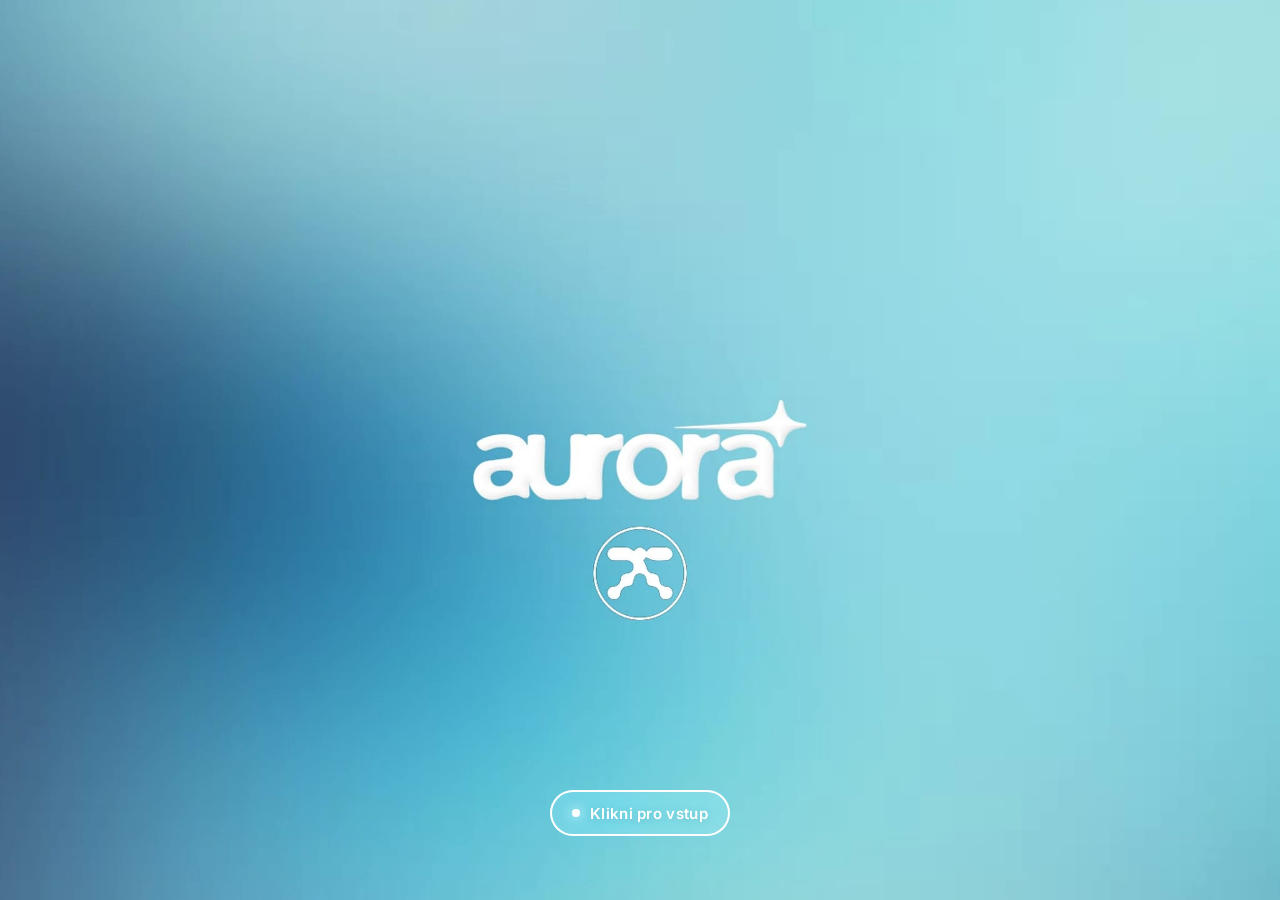
==== app/index.html @ 45e5bdbe "Add files via upload" ====
<!doctype html>
<html lang="en">
<head>
<meta charset="utf-8">
<meta name="viewport" content="width=device-width, initial-scale=1, viewport-fit=cover, maximum-scale=1, user-scalable=no">
<title>Aurora</title>
<meta name="description" content="Aurora — your day, cards, board and plan.">
<meta name="theme-color" content="#060b1c">
<meta name="apple-mobile-web-app-capable" content="yes">
<meta name="mobile-web-app-capable" content="yes">
<meta name="apple-mobile-web-app-status-bar-style" content="black-translucent">
<meta name="apple-mobile-web-app-title" content="Aurora">
<meta name="format-detection" content="telephone=no">
<link rel="manifest" href="manifest.webmanifest">
<script>/* v19.4: a copy of Aurora in another repository (keidsolo24.github.io/<repo>/, e.g. a test build) shares
   the origin with the main app. It gets its own storage keys and databases, so it never touches the main app's data. */
(function () {
  var seg = (location.pathname.split('/')[1] || ''), q = /[?&]ns=([\w-]+)/.exec(location.search);
  var ns = q ? q[1] : (/\.github\.io$/.test(location.hostname) && seg && seg !== 'aurora' && !/\.html$/.test(seg) ? seg : '');
  window.AUR_NS = ns; if (!ns) return;
  var P = ns + ':', SP = Storage.prototype, g = SP.getItem, s = SP.setItem, r = SP.removeItem;
  SP.getItem = function (k) { return g.call(this, P + k); }; SP.setItem = function (k, v) { return s.call(this, P + k, v); }; SP.removeItem = function (k) { return r.call(this, P + k); };
  if (window.indexedDB) { var o = indexedDB.open.bind(indexedDB), db = indexedDB.databases && indexedDB.databases.bind(indexedDB);
    indexedDB.open = function (n, v) { return v === undefined ? o(P + n) : o(P + n, v); };
    if (db) indexedDB.databases = function () { return db().then(function (l) { return l.filter(function (x) { return x.name && x.name.indexOf(P) === 0; }).map(function (x) { return { name: x.name.slice(P.length), version: x.version }; }); }); }; }
  document.title = 'Aurora Test';
  var m = document.querySelector('meta[name="apple-mobile-web-app-title"]'); if (m) m.content = 'Aurora Test';
  var l = document.querySelector('link[rel="manifest"]'); if (l) l.href = 'manifest-test.webmanifest';
})();</script>
<link rel="apple-touch-icon" href="icon-180.png">
<link rel="icon" href="icon-192.png">
<link rel="preload" href="fonts/inter-latin-500-normal.woff2" as="font" type="font/woff2" crossorigin>
<link rel="preload" href="fonts/bricolage-grotesque-latin-800-normal.woff2" as="font" type="font/woff2" crossorigin>
<link rel="stylesheet" href="app.css?v=1951">
<link rel="stylesheet" href="desktop.css?v=1951">
<style>#launch{position:fixed;inset:0;z-index:200;background:#86c9de center/cover no-repeat;transition:opacity .65s cubic-bezier(.2,.8,.2,1),filter .65s cubic-bezier(.2,.8,.2,1),transform .9s cubic-bezier(.2,.8,.2,1);cursor:pointer}#launch video{width:100%;height:100%;object-fit:cover;display:block}#launch.out{opacity:0;filter:blur(14px);transform:scale(1.04);pointer-events:none}@media (prefers-reduced-motion:reduce){#launch{transition:opacity .25s}#launch.out{filter:none;transform:none}}#launch .tap{position:absolute;left:0;right:0;bottom:calc(env(safe-area-inset-bottom,0px) + 64px);display:flex;justify-content:center;pointer-events:none}#launch .tap span{display:inline-flex;align-items:center;gap:10px;height:46px;padding:0 22px;border-radius:999px;font:600 15px/1 Inter,system-ui,sans-serif;letter-spacing:.02em;color:#fff;background:rgba(255,255,255,.16);-webkit-backdrop-filter:blur(18px) saturate(1.3);backdrop-filter:blur(18px) saturate(1.3);box-shadow:inset 0 0 0 1px rgba(255,255,255,.35),0 10px 30px rgba(0,40,70,.18);opacity:0;transform:translateY(10px) scale(.98);transition:opacity .6s cubic-bezier(.2,.8,.2,1),transform .6s cubic-bezier(.2,.8,.2,1)}#launch .tap i{width:8px;height:8px;border-radius:4px;background:#fff;box-shadow:0 0 12px #fff}#launch.wait .tap span{opacity:1;transform:none}#launch.wait .tap i{animation:lTap 2.2s ease-in-out infinite}@keyframes lTap{50%{opacity:.35;transform:scale(.7)}}#launch:focus{outline:none}#launch:focus-visible .tap span{box-shadow:inset 0 0 0 2px #fff}@media (prefers-reduced-motion:reduce){#launch.wait .tap i{animation:none}}#promo{position:fixed;inset:0;z-index:210;background:#060b1c;display:flex;align-items:center;justify-content:center;opacity:0;transition:opacity .5s cubic-bezier(.2,.8,.2,1)}#promo.on{opacity:1}#promo.out{opacity:0;pointer-events:none}#promo video{width:100%;height:100%;object-fit:contain;display:block}#promo button{position:absolute;z-index:2;height:40px;padding:0 16px;border:0;border-radius:999px;font:600 14px/1 Inter,system-ui,sans-serif;color:#fff;background:rgba(10,18,32,.4);-webkit-backdrop-filter:blur(16px) saturate(1.3);backdrop-filter:blur(16px) saturate(1.3);box-shadow:inset 0 0 0 1px rgba(255,255,255,.25);cursor:pointer}#promo .pskip{right:16px;top:calc(env(safe-area-inset-top,0px) + 12px)}#promo .psnd{left:50%;bottom:calc(env(safe-area-inset-bottom,0px) + 28px);transform:translateX(-50%)}</style>
</head>
<body>
<div id="launch" aria-hidden="true"><video muted playsinline preload="auto"></video><div class="tap"><span><i></i><b>Klepni pro vstup</b></span></div></div>
<script>(function () {
  var L = document.getElementById('launch'); if (!L) return;
  var V = L.querySelector('video'), T = L.querySelector('.tap span b');
  var wide = innerWidth > innerHeight, base = '' + (wide ? 'launch-land' : 'launch-portrait');
  if (T && matchMedia('(hover: hover) and (pointer: fine)').matches) T.textContent = 'Klikni pro vstup';
  L.style.backgroundImage = 'url(' + base + '-first.jpg)';
  var last = 0, ver = '';
  try { last = +localStorage.getItem('aur' + 'Seen') || 0; ver = localStorage.getItem('aur' + 'V') || ''; } catch (e) {}
  var fresh = !last && !ver; /* nobody has opened Aurora in this browser before */
  var RM = matchMedia('(prefers-reduced-motion: reduce)').matches;
  var full = Date.now() - last > 36e5 || ver !== '19.5.1';
  var ended = false, waiting = false;
  function done() { if (ended) return; ended = true; L.classList.add('out'); L.classList.remove('wait'); try { dispatchEvent(new Event('aurlaunch')); } catch (e) {} removeEventListener('keydown', key); setTimeout(function () { L.remove(); }, 700); }
  /* full intro: it stays on the logo until the person taps */
  function wait(stillToo) { if (ended || waiting) return; waiting = true; if (stillToo || !V || V.readyState < 2) { L.style.backgroundImage = 'url(' + base + '-last.jpg)'; if (V) V.style.opacity = '0'; }
    L.classList.add('wait'); L.setAttribute('role', 'button'); L.setAttribute('aria-hidden', 'false'); L.setAttribute('aria-label', T ? T.textContent : 'Vstoupit'); L.tabIndex = 0; try { L.focus({ preventScroll: true }); } catch (e) {} }
  function quick() { if (V) V.remove(); L.style.backgroundImage = 'url(' + base + '-last.jpg)'; setTimeout(done, RM ? 120 : 380); }
  function key(e) { if (e.key === 'Enter' || e.key === ' ') { e.preventDefault(); enter(); } else if (e.key === 'Escape') { e.preventDefault(); done(); } }
  function mark() { try { localStorage.setItem('aur' + 'Seen', Date.now()); localStorage.setItem('aur' + 'V', '19.5.1'); } catch (e) {} }
  /* v19.1: for new people the 26 s video plays once, right after the tap (the tap is what lets it play with sound) */
  function promo() {
    try { if (localStorage.getItem('aur' + 'Promo')) return; localStorage.setItem('aur' + 'Promo', '1'); } catch (e) { return; }
    if (!fresh) return; /* new people only */
    var cs = /^cs|^sk/i.test(navigator.language || ''), P = document.createElement('div'); P.id = 'promo';
    P.innerHTML = '<video playsinline preload="auto" src="promo.mp4?v=1" poster="promo-poster.jpg?v=2"></video><button class="pskip" type="button">' + (cs ? 'Přeskočit' : 'Skip') + '</button><button class="psnd" type="button" hidden>' + (cs ? 'Zapnout zvuk' : 'Turn sound on') + '</button>';
    document.body.appendChild(P); var v = P.querySelector('video'), s = P.querySelector('.psnd'), over = false;
    function end() { if (over) return; over = true; P.classList.add('out'); try { v.pause(); } catch (e) {} setTimeout(function () { P.remove(); try { dispatchEvent(new Event('aurpromo')); } catch (e) {} }, 520); }
    v.addEventListener('ended', end); v.addEventListener('error', end); P.querySelector('.pskip').addEventListener('click', end);
    s.addEventListener('click', function () { v.muted = false; s.hidden = true; });
    requestAnimationFrame(function () { P.classList.add('on'); });
    var pr = v.play(); if (pr && pr.catch) pr.catch(function () { v.muted = true; s.hidden = false; v.play().catch(end); });
  }
  function enter() { var first = !ended; done(); if (first) promo(); }
  window.__launchDone = done;
  mark(); document.addEventListener('visibilitychange', function () { if (document.hidden) mark(); }); addEventListener('pagehide', mark);
  L.addEventListener('click', enter);
  if (full) {
    addEventListener('keydown', key);
    if (RM) { wait(true); return; }
    V.src = base + '.mp4';
    V.addEventListener('ended', function () { wait(false); });
    V.addEventListener('error', function () { wait(true); });
    var p = V.play(); if (p && p.catch) p.catch(function () { wait(true); });
    setTimeout(function () { wait(V.paused && V.currentTime < 3); }, 5200);
  } else quick();
})();</script>
<div id="bg" aria-hidden="true"><img class="wall" id="wallImg" src="wall.jpg" alt=""><div class="dim" id="wallDim"></div><div class="aura"><i class="a1"></i><i class="a2"></i><i class="a3"></i></div></div>
<main id="app">
  <section class="scr" id="s-home" aria-label="Home"></section>
  <section class="scr" id="s-spaces" aria-label="Spaces"></section>
  <section class="scr" id="s-board" aria-label="Board"></section>
  <section class="scr" id="s-plan" aria-label="Plan"></section>
  <section class="scr push" id="s-card" aria-label="Card"></section>
  <section class="scr push" id="s-settings" aria-label="Settings"></section>
</main>
<nav class="nav" id="nav" aria-label="Main">
  <div class="bar frost" role="tablist"></div>
  <button class="plus cr press" id="plusBtn" aria-label="Add"></button>
</nav>
<div id="desk"></div>
<div id="scrim"></div>
<div id="sheet" class="frost" role="dialog" aria-modal="true"></div>
<div id="viewer" role="dialog" aria-modal="true"></div>
<div id="toast" role="status" aria-live="polite"></div>
<div id="vlayer" role="dialog" aria-modal="true"></div>
<div id="welcome"></div>
<input type="file" id="fileIn" accept="image/*,video/*" hidden>
<input type="file" id="wallIn" accept="image/*" hidden>
<input type="file" id="restoreIn" accept="application/json,.json" hidden>
<script src="js/core.js?v=1951"></script>
<script src="js/ui.js?v=1951"></script>
<script src="js/screens.js?v=1951"></script>
<script src="js/sheets.js?v=1951"></script>
<script src="js/push.js?v=1951"></script>
<script src="js/sync.js?v=1951"></script>
<script src="js/spolu.js?v=1951"></script>
<script src="js/account.js?v=1951"></script>
<script src="js/tips.js?v=1951"></script>
<script src="js/home19.js?v=1951"></script>
<script src="js/beta.js?v=1951"></script>
<script src="js/app.js?v=1951"></script>
<script src="js/coach.js?v=1951"></script>
<script src="js/desktop.js?v=1951"></script>
</body>
</html>
---- app/app.css ----
@font-face{font-family:'Inter';font-weight:400;font-display:swap;src:url(fonts/inter-latin-400-normal.woff2) format('woff2');unicode-range:U+0000-00FF,U+0131,U+0152-0153,U+02BB-02BC,U+02C6,U+02DA,U+02DC,U+0304,U+0308,U+0329,U+2000-206F,U+20AC,U+2122,U+2191,U+2193,U+2212,U+2215,U+FEFF,U+FFFD}
@font-face{font-family:'Inter';font-weight:400;font-display:swap;src:url(fonts/inter-latin-ext-400-normal.woff2) format('woff2');unicode-range:U+0100-02BA,U+02BD-02C5,U+02C7-02CC,U+02CE-02D7,U+02DD-02FF,U+0304,U+0308,U+0329,U+1D00-1DBF,U+1E00-1E9F,U+1EF2-1EFF,U+2020,U+20A0-20AB,U+20AD-20C0,U+2113,U+2C60-2C7F,U+A720-A7FF}
@font-face{font-family:'Inter';font-weight:500;font-display:swap;src:url(fonts/inter-latin-500-normal.woff2) format('woff2');unicode-range:U+0000-00FF,U+0131,U+0152-0153,U+02BB-02BC,U+02C6,U+02DA,U+02DC,U+0304,U+0308,U+0329,U+2000-206F,U+20AC,U+2122,U+2191,U+2193,U+2212,U+2215,U+FEFF,U+FFFD}
@font-face{font-family:'Inter';font-weight:500;font-display:swap;src:url(fonts/inter-latin-ext-500-normal.woff2) format('woff2');unicode-range:U+0100-02BA,U+02BD-02C5,U+02C7-02CC,U+02CE-02D7,U+02DD-02FF,U+0304,U+0308,U+0329,U+1D00-1DBF,U+1E00-1E9F,U+1EF2-1EFF,U+2020,U+20A0-20AB,U+20AD-20C0,U+2113,U+2C60-2C7F,U+A720-A7FF}
@font-face{font-family:'Inter';font-weight:600;font-display:swap;src:url(fonts/inter-latin-600-normal.woff2) format('woff2');unicode-range:U+0000-00FF,U+0131,U+0152-0153,U+02BB-02BC,U+02C6,U+02DA,U+02DC,U+0304,U+0308,U+0329,U+2000-206F,U+20AC,U+2122,U+2191,U+2193,U+2212,U+2215,U+FEFF,U+FFFD}
@font-face{font-family:'Inter';font-weight:600;font-display:swap;src:url(fonts/inter-latin-ext-600-normal.woff2) format('woff2');unicode-range:U+0100-02BA,U+02BD-02C5,U+02C7-02CC,U+02CE-02D7,U+02DD-02FF,U+0304,U+0308,U+0329,U+1D00-1DBF,U+1E00-1E9F,U+1EF2-1EFF,U+2020,U+20A0-20AB,U+20AD-20C0,U+2113,U+2C60-2C7F,U+A720-A7FF}
@font-face{font-family:'Inter';font-weight:700;font-display:swap;src:url(fonts/inter-latin-700-normal.woff2) format('woff2');unicode-range:U+0000-00FF,U+0131,U+0152-0153,U+02BB-02BC,U+02C6,U+02DA,U+02DC,U+0304,U+0308,U+0329,U+2000-206F,U+20AC,U+2122,U+2191,U+2193,U+2212,U+2215,U+FEFF,U+FFFD}
@font-face{font-family:'Inter';font-weight:700;font-display:swap;src:url(fonts/inter-latin-ext-700-normal.woff2) format('woff2');unicode-range:U+0100-02BA,U+02BD-02C5,U+02C7-02CC,U+02CE-02D7,U+02DD-02FF,U+0304,U+0308,U+0329,U+1D00-1DBF,U+1E00-1E9F,U+1EF2-1EFF,U+2020,U+20A0-20AB,U+20AD-20C0,U+2113,U+2C60-2C7F,U+A720-A7FF}
@font-face{font-family:'Bricolage Grotesque';font-weight:700;font-display:swap;src:url(fonts/bricolage-grotesque-latin-700-normal.woff2) format('woff2');unicode-range:U+0000-00FF,U+0131,U+0152-0153,U+02BB-02BC,U+02C6,U+02DA,U+02DC,U+0304,U+0308,U+0329,U+2000-206F,U+20AC,U+2122,U+2191,U+2193,U+2212,U+2215,U+FEFF,U+FFFD}
@font-face{font-family:'Bricolage Grotesque';font-weight:700;font-display:swap;src:url(fonts/bricolage-grotesque-latin-ext-700-normal.woff2) format('woff2');unicode-range:U+0100-02BA,U+02BD-02C5,U+02C7-02CC,U+02CE-02D7,U+02DD-02FF,U+0304,U+0308,U+0329,U+1D00-1DBF,U+1E00-1E9F,U+1EF2-1EFF,U+2020,U+20A0-20AB,U+20AD-20C0,U+2113,U+2C60-2C7F,U+A720-A7FF}
@font-face{font-family:'Bricolage Grotesque';font-weight:800;font-display:swap;src:url(fonts/bricolage-grotesque-latin-800-normal.woff2) format('woff2');unicode-range:U+0000-00FF,U+0131,U+0152-0153,U+02BB-02BC,U+02C6,U+02DA,U+02DC,U+0304,U+0308,U+0329,U+2000-206F,U+20AC,U+2122,U+2191,U+2193,U+2212,U+2215,U+FEFF,U+FFFD}
@font-face{font-family:'Bricolage Grotesque';font-weight:800;font-display:swap;src:url(fonts/bricolage-grotesque-latin-ext-800-normal.woff2) format('woff2');unicode-range:U+0100-02BA,U+02BD-02C5,U+02C7-02CC,U+02CE-02D7,U+02DD-02FF,U+0304,U+0308,U+0329,U+1D00-1DBF,U+1E00-1E9F,U+1EF2-1EFF,U+2020,U+20A0-20AB,U+20AD-20C0,U+2113,U+2C60-2C7F,U+A720-A7FF}

:root{
  color-scheme:dark;
  --ink:#f3ead8;--ink2:rgba(243,234,216,.78);--ink3:rgba(243,234,216,.58);--ink4:rgba(243,234,216,.36);
  --navy:#13233a;--cream:#ece9e1;--panel:rgba(20,31,44,.9);--bg:#060b1c;
  --green:#3fbf7f;--orange:#f0a44b;--blue:#6f8cff;--late:#ff7a6b;
  --st:env(safe-area-inset-top,0px);--sb:env(safe-area-inset-bottom,0px);
  --spring:cubic-bezier(.3,1.35,.5,1);--out:cubic-bezier(.2,.8,.2,1);
  --a1:#3fbf7f;--a2:#f0a44b;--a3:#6f8cff;
  --vvh:100%;--kb:0px;
}
*{box-sizing:border-box;-webkit-tap-highlight-color:transparent}
html,body{margin:0;height:100%;background:var(--bg);color:var(--ink);font-family:Inter,system-ui,-apple-system,sans-serif;-webkit-font-smoothing:antialiased;-webkit-text-size-adjust:100%;text-size-adjust:100%}
body{position:fixed;top:0;left:0;right:0;height:100vh;height:100lvh;overflow:hidden;touch-action:manipulation;overscroll-behavior:none;user-select:none;-webkit-user-select:none;-webkit-touch-callout:none;text-shadow:0 1px 10px rgba(6,12,22,.16)}
button{font:inherit;color:inherit;border:0;background:none;padding:0;margin:0;cursor:pointer;text-align:inherit;text-shadow:inherit}
input,textarea,select{font:inherit;color:inherit;user-select:text;-webkit-user-select:text}
img,video{display:block}
[hidden]{display:none!important}
b{font-weight:600}
@media (display-mode: standalone){html{min-height:calc(100% + env(safe-area-inset-top,0px))}}

/* BACKGROUND */
#bg{position:absolute;inset:0;z-index:0;overflow:hidden;background:#060b1c}
#bg .wall{position:absolute;inset:-4%;width:108%;height:108%;object-fit:cover;animation:wall 40s ease-in-out infinite alternate}
#bg .wall.css{background:var(--wallcss)}
@keyframes wall{to{transform:translate(-1%,-1%) scale(1.02)}}
#bg .dim{position:absolute;inset:0;background:rgba(8,16,28,.22)}
#bg .aura i{position:absolute;border-radius:50%;filter:blur(50px);opacity:.5;transition:background 1.2s ease,transform 1.4s var(--out)}
#bg .aura .a1{width:360px;height:360px;left:50%;margin-left:-180px;top:18%;background:var(--a1);opacity:.55;filter:blur(64px);animation:fa1 14s ease-in-out infinite alternate}
#bg .aura .a2,#bg .aura .a3{display:none}
#bg .aura{display:none}
@keyframes fa1{to{transform:translate(-30px,60px) scale(1.12)}}
@keyframes fa2{to{transform:translate(-30px,50px) scale(.9)}}
@keyframes fa3{to{transform:translate(-50px,-20px) scale(1.1)}}

/* SURFACES */
.frost{position:relative;isolation:isolate;background:rgba(22,33,48,.42);box-shadow:inset 0 0 0 1px rgba(243,234,216,.09),0 10px 26px rgba(4,10,20,.16);-webkit-backdrop-filter:blur(26px) saturate(115%);backdrop-filter:blur(26px) saturate(115%)}
.frost::before{content:"";position:absolute;inset:0;border-radius:inherit;background:linear-gradient(180deg,rgba(243,234,216,.05),rgba(243,234,216,0) 40%);pointer-events:none;z-index:-1}
.frost::after{content:none}
.solid,.frost.solid{background:var(--panel);-webkit-backdrop-filter:none;backdrop-filter:none;box-shadow:0 10px 30px rgba(4,10,20,.22),inset 0 0 0 1px rgba(255,255,255,.07)}
.frost.solid::before,.frost.solid::after{display:none}
body.solidui .frost{background:var(--panel);-webkit-backdrop-filter:none;backdrop-filter:none;box-shadow:0 10px 30px rgba(4,10,20,.22),inset 0 0 0 1px rgba(255,255,255,.08)}
body.solidui .frost::before,body.solidui .frost::after{display:none}
.in{background:rgba(255,255,255,.08);box-shadow:inset 0 0 0 1px rgba(255,255,255,.1)}
.cr{background:var(--cream);color:var(--navy);text-shadow:none;box-shadow:0 2px 10px rgba(4,10,20,.18)}
.press{transition:transform .18s var(--spring),filter .18s,opacity .2s}
.press:active{transform:scale(.96)}
.cap{font:600 11px/1 Inter;letter-spacing:.14em;color:var(--ink3);text-transform:uppercase}
.t1{font:800 34px/1 'Bricolage Grotesque';letter-spacing:-.035em;margin:0}
.num{font:800 32px/.9 'Bricolage Grotesque';letter-spacing:-.02em;font-variant-numeric:tabular-nums;white-space:nowrap}
.num small{font:400 13px/1 Inter;letter-spacing:0;color:var(--ink3);margin-left:4px}
.muted{color:var(--ink3)}
.led{display:inline-block;flex:none;width:8px;height:8px;border-radius:4px;background:var(--c);box-shadow:0 0 4px var(--c),0 0 12px var(--c)}
.dot{display:inline-block;flex:none;width:7px;height:7px;border-radius:4px;background:var(--c)}
.ic{flex:none;width:36px;height:36px;border-radius:18px;display:flex;align-items:center;justify-content:center}
.cb{flex:none;width:44px;height:44px;border-radius:22px;display:flex;align-items:center;justify-content:center;color:var(--ink)}
.chip{flex:none;height:36px;border-radius:18px;padding:0 14px;display:inline-flex;align-items:center;gap:7px;font:500 14px/1 Inter;white-space:nowrap;color:var(--ink)}
.chip.cr{color:var(--navy)}
.chip small{font:400 12.5px/1 Inter;color:var(--ink3)}
.chips{display:flex;gap:7px;overflow-x:auto;scrollbar-width:none;margin:0 -16px;padding:2px 16px}
.chips::-webkit-scrollbar{display:none}
.chips.wrap{flex-wrap:wrap;overflow:visible;margin:0;padding:0}
.seg{height:40px;border-radius:20px;padding:3px;display:flex;flex:none}
.seg button{height:34px;padding:0 14px;border-radius:17px;font:500 14px/34px Inter;color:var(--ink2);display:flex;align-items:center;justify-content:center;gap:6px;transition:background .25s,color .25s}
.seg button.on{background:var(--cream);color:var(--navy);text-shadow:none}
.pbtn{height:50px;border-radius:25px;padding:0 22px;display:flex;align-items:center;justify-content:center;gap:8px;font:600 16px/1 Inter}
.pbtn.cr{color:var(--navy)}
.pbtn.ghost{background:rgba(255,255,255,.08);box-shadow:inset 0 0 0 1px rgba(255,255,255,.14)}
.pbtn.danger{background:rgba(255,122,107,.16);color:#ffb3a9;box-shadow:inset 0 0 0 1px rgba(255,122,107,.35)}
.tg{position:relative;flex:none;width:51px;height:31px;border-radius:16px;background:rgba(255,255,255,.16);box-shadow:inset 0 0 0 1px rgba(255,255,255,.14);transition:background .25s,box-shadow .25s}
.tg::after{content:"";position:absolute;left:2px;top:2px;width:27px;height:27px;border-radius:14px;background:#fff;box-shadow:0 2px 6px rgba(0,0,0,.25);transition:transform .3s var(--spring)}
.tg.on{background:var(--green);box-shadow:0 0 12px rgba(63,191,127,.45),inset 0 1px 0 rgba(255,255,255,.3)}
.tg.on::after{transform:translateX(20px)}
.c0{flex:none;width:24px;height:24px;border-radius:12px;border:1.6px solid rgba(243,234,216,.6);display:flex;align-items:center;justify-content:center;color:var(--navy);transition:background .25s,border-color .25s}
.c0.on{background:var(--c,var(--green));border-color:var(--c,var(--green))}
.c0 svg{opacity:0}
.c0.on svg{opacity:1}
.ci{flex:none;width:34px;height:34px;border-radius:17px;border:1px solid rgba(243,234,216,.32);display:flex;align-items:center;justify-content:center;color:var(--ink)}
.empty{padding:20px;text-align:center;font:400 14px/1.45 Inter;color:var(--ink2)}

/* LAYOUT */
#app{position:absolute;inset:0;z-index:1}
.scr{position:absolute;inset:0;overflow-y:auto;overflow-x:hidden;-webkit-overflow-scrolling:touch;overscroll-behavior:contain;padding:0 16px calc(var(--sb) + 112px);display:none}
.scr.on{display:block;animation:scrIn .35s var(--out)}
@keyframes scrIn{from{opacity:0;transform:translateY(6px) scale(.992);filter:blur(8px)}60%{filter:blur(0)}to{opacity:1;transform:none;filter:none}}
.scr.push{z-index:5;padding-bottom:calc(var(--sb) + 40px)}
.scr:not(.push){transition:opacity .3s var(--out)}
body.navless .scr:not(.push){opacity:0;pointer-events:none}
.scr.push.on{animation:pushIn .42s var(--out)}
@keyframes pushIn{from{transform:translateX(100%)}to{transform:none}}
.scr.push.out{display:block;animation:pushOut .32s var(--out) forwards}
@keyframes pushOut{to{transform:translateX(100%)}}
.hdr{display:flex;align-items:center;justify-content:space-between;gap:10px;min-height:52px;margin-bottom:12px}
.scr>.hdr{position:sticky;top:0;z-index:6;padding:calc(var(--st) + 10px) 0 8px;margin-bottom:6px;min-height:calc(var(--st) + 70px)}
.scr>.hdr::before{content:"";position:absolute;top:0;bottom:-28px;left:-50vw;right:-50vw;z-index:-1;pointer-events:none;background:linear-gradient(180deg,rgba(9,15,24,.82),rgba(9,15,24,.55) 62%,rgba(9,15,24,0));-webkit-backdrop-filter:blur(16px);backdrop-filter:blur(16px);-webkit-mask-image:linear-gradient(180deg,#000 70%,transparent);mask-image:linear-gradient(180deg,#000 70%,transparent);opacity:0;transition:opacity .25s}
.scr.sc>.hdr::before{opacity:1}
#app::after{content:"";position:absolute;left:0;right:0;bottom:0;height:calc(var(--sb) + 124px);background:linear-gradient(180deg,rgba(9,15,24,0),rgba(9,15,24,.6));pointer-events:none;z-index:4;transition:opacity .3s}
body.navless #app::after{opacity:0}
.hdr .logo{width:104px;height:auto}
.stack{display:flex;flex-direction:column;gap:10px}
.grid2{display:grid;grid-template-columns:1fr 1fr;gap:9px}
.sec{margin-top:18px}
.sec>.cap{display:block;margin:0 4px 10px}

/* NAV */
.nav{position:absolute;left:16px;right:16px;bottom:max(14px,calc(var(--sb) - 10px));z-index:8;display:flex;gap:10px;align-items:center;transition:transform .45s var(--out),opacity .3s}
.nav.away{transform:translateY(130px);opacity:0;pointer-events:none}
.nav .bar{flex:1;height:62px;border-radius:31px;padding:5px;display:grid;grid-template-columns:repeat(4,1fr)}
.nav .tab{height:52px;border-radius:26px;display:flex;flex-direction:column;align-items:center;justify-content:center;gap:3px;font:500 11px/1 Inter;color:rgba(243,234,216,.88);transition:background .3s,color .3s}
.nav .tab.on{background:var(--cream);color:var(--navy);text-shadow:none;box-shadow:0 4px 12px rgba(4,10,20,.2)}
.nav .plus{flex:none;width:62px;height:62px;border-radius:31px;display:flex;align-items:center;justify-content:center}

/* HOME */
.inst{border-radius:36px;padding:16px 16px 14px}
.inst .fh{display:flex;justify-content:space-between;align-items:flex-start;padding:0 4px}
.inst .fh .t{font:800 24px/1 'Bricolage Grotesque';letter-spacing:-.02em}
.inst .fh .s{display:block;margin-top:6px;font:400 13px/1 Inter;color:var(--ink2)}
.fdots{display:flex;gap:5px;margin-top:6px;max-width:120px;flex-wrap:wrap;justify-content:flex-end}
.fdots i{width:7px;height:7px;border-radius:4px;border:1px solid rgba(243,234,216,.5);transition:background .4s,box-shadow .4s}
.fdots i.on{background:var(--ink);border-color:var(--ink);box-shadow:0 0 8px rgba(255,255,255,.6)}
.dialw{position:relative;width:212px;height:212px;margin:8px auto 4px}
.dialw svg{position:absolute;inset:0;overflow:visible}
.dialw .hit{cursor:pointer}
.arcI{pointer-events:none;transition:opacity .4s,filter .4s}
.arcI.later{opacity:.42}
.arcI.past{opacity:.28}
.arcI.next{filter:drop-shadow(0 0 4px var(--c)) drop-shadow(0 0 10px var(--c));animation:arcGlow 2.6s ease-in-out infinite}
@keyframes arcGlow{0%,100%{opacity:.85}50%{opacity:1}}
.knob{filter:drop-shadow(0 0 4px rgba(255,226,170,.95)) drop-shadow(0 0 10px rgba(255,214,140,.6));animation:kg 3.2s ease-in-out infinite}
@keyframes kg{50%{filter:drop-shadow(0 0 6px #fff4dc) drop-shadow(0 0 16px rgba(255,214,140,.85))}}
.flbl{position:absolute;font:400 10.5px/1 Inter;color:var(--ink3);transform:translate(-50%,-50%);pointer-events:none}
.orb{position:absolute;left:50%;top:50%;width:112px;height:112px;margin:-56px 0 0 -56px;border-radius:56px;display:flex;flex-direction:column;align-items:center;justify-content:center;
  background:rgba(243,234,216,.08);
  box-shadow:inset 0 0 0 1px rgba(243,234,216,.12),0 10px 24px rgba(4,10,20,.18);
  -webkit-backdrop-filter:blur(18px) saturate(110%);backdrop-filter:blur(18px) saturate(110%);animation:br 5s ease-in-out infinite}
@keyframes br{0%,100%{transform:scale(1)}50%{transform:scale(1.04)}}
.orb .n{font:800 32px/1 'Bricolage Grotesque';letter-spacing:-.02em;font-variant-numeric:tabular-nums;white-space:nowrap}
.orb .s{margin-top:6px;font:400 11.5px/1.2 Inter;color:var(--ink2);text-align:center;max-width:94px;white-space:nowrap;overflow:hidden;text-overflow:ellipsis}
.prow{display:flex;gap:8px;margin-top:6px}
.fp{height:52px;border-radius:26px;padding:0 16px 0 8px;display:flex;align-items:center;gap:10px;font:500 15px/1 Inter;white-space:nowrap;overflow:hidden;min-width:0}
.fp.grow{flex:1}
.fp .pt{min-width:0;display:flex;flex-direction:column;gap:4px}
.fp .pt>*{overflow:hidden;text-overflow:ellipsis}
.fp .pt span{font:500 14.5px/1.15 Inter}
.fp small{font:400 12px/1 Inter;color:var(--ink2)}
.fp .ic{background:var(--cream);color:var(--navy);text-shadow:none}
.then{height:48px;border-radius:24px;display:flex;align-items:center;gap:12px;padding:0 6px 0 18px;overflow:hidden}
.then .row{flex:1;min-width:0;display:flex;gap:6px;overflow-x:auto;scrollbar-width:none;-webkit-mask-image:linear-gradient(90deg,#000 85%,transparent);mask-image:linear-gradient(90deg,#000 85%,transparent);padding-right:30px}
.then .row::-webkit-scrollbar{display:none}
.then .chip{height:36px}
.tile{border-radius:28px;padding:13px 14px 12px;display:flex;flex-direction:column;justify-content:space-between;min-height:106px;text-align:left;width:100%}
.tile .top{display:flex;gap:10px;align-items:center;min-width:0}
.tile .fl{font:500 13.5px/1.25 Inter;min-width:0}
.tile .fl>span{display:block;white-space:nowrap;overflow:hidden;text-overflow:ellipsis}
.tile .fl small{display:block;font:400 12px/1.25 Inter;color:var(--ink3);white-space:nowrap;overflow:hidden;text-overflow:ellipsis}
.tile .bot{display:flex;align-items:flex-end;justify-content:space-between;gap:6px;margin-top:12px}
.vd{display:grid;grid-template-columns:repeat(7,6px);gap:4px;margin-bottom:3px}
.vd i{width:6px;height:6px;border-radius:3px;border:1px solid rgba(243,234,216,.35)}
.vd i.on{background:var(--c);border-color:var(--c)}
.vd i.td{box-shadow:0 0 8px var(--c)}
.bars{display:flex;align-items:flex-end;gap:4px;height:26px;margin-bottom:2px}
.bars i{width:4px;border-radius:2px;background:rgba(243,234,216,.42);min-height:3px}
.bars i.td{background:var(--c,var(--green));box-shadow:0 0 8px var(--c,var(--green))}
.bars i.fu{background:none;height:5px!important;min-height:5px;border:1px dashed rgba(243,234,216,.4)}
.pbar{width:62px;height:5px;border-radius:3px;background:rgba(243,234,216,.16);overflow:hidden;margin-bottom:6px}
.pbar i{display:block;height:100%;border-radius:3px;background:var(--c);box-shadow:0 0 8px var(--c)}
.nudge{border-radius:24px;padding:14px 16px;display:flex;align-items:center;gap:12px}
.nudge .tx{flex:1;font:400 13.5px/1.4 Inter;color:var(--ink2)}
.nudge .tx b{color:var(--ink)}
.nudge .chip{height:34px}

/* SPACES */
.deck{display:flex;gap:12px;overflow-x:auto;scroll-snap-type:x mandatory;margin:0 -16px;padding:4px 30px 8px;scrollbar-width:none;scroll-padding:0 30px}
.deck::-webkit-scrollbar{display:none}
.spc{flex:none;width:calc(100vw - 60px);max-width:420px;scroll-snap-align:center;border-radius:36px;padding:22px 20px 20px;display:flex;flex-direction:column;min-height:min(480px,calc(100dvh - var(--st) - var(--sb) - 236px))}
@media (max-height:720px){.spc .mcap,.spc .thumbs{display:none}.spc .nm{font-size:34px;margin-top:10px}.spc{padding:18px 18px 16px}}
.spc .h{display:flex;justify-content:space-between;align-items:center}
.spc .nm{margin-top:14px;font:800 42px/1 'Bricolage Grotesque';letter-spacing:-.035em;padding-right:76px;word-break:break-word}
.spc .sub{margin-top:9px;font:400 14px/1.3 Inter;color:var(--ink2)}
.spc .ringw{position:absolute;right:20px;top:52px;width:66px;height:66px}
.spc .ringw>span{position:absolute;inset:0;display:flex;align-items:center;justify-content:center;font:800 17px/1 'Bricolage Grotesque'}
.nextp{margin-top:18px;min-height:62px;border-radius:31px;display:flex;align-items:center;gap:12px;padding:8px 16px 8px 8px;text-align:left;width:100%}
.nextp .ic{width:44px;height:44px;border-radius:22px;background:var(--cream)}
.nextp .ic i{width:20px;height:20px;border-radius:10px;border:2px solid var(--c)}
.nextp .tx{display:flex;flex-direction:column;gap:5px;min-width:0;flex:1}
.nextp .tx span{font:500 15px/1.2 Inter;overflow:hidden;text-overflow:ellipsis;white-space:nowrap}
.irow{display:flex;align-items:center;gap:12px;min-height:50px;padding:6px 6px;border-top:1px solid rgba(255,255,255,.08);text-align:left;width:100%}
.irow:first-child{border-top:0}
.irow .tx{flex:1;min-width:0;display:flex;flex-direction:column;gap:4px}
.irow .tx span{font:500 15px/1.25 Inter;overflow:hidden;text-overflow:ellipsis;white-space:nowrap}
.irow .tx small{font:400 12px/1 Inter;color:var(--ink3)}
.irow.done .tx span{text-decoration:line-through;color:var(--ink4)}
.irow .r{flex:none;font:400 13px/1 Inter;color:var(--ink3)}
.irow .r.warn{color:#ffc98a}
.irow .r.late{color:#ffb3a9}
.thumbs{display:flex;gap:8px;overflow-x:auto;scrollbar-width:none}
.thumbs::-webkit-scrollbar{display:none}
.th{flex:none;width:62px;height:62px;border-radius:16px;overflow:hidden;position:relative;background:rgba(255,255,255,.08);box-shadow:inset 0 0 0 1px rgba(255,255,255,.18)}
.th img,.th video{width:100%;height:100%;object-fit:cover}
.th.note{padding:7px;font:600 9.5px/1.25 Inter;color:var(--ink);background:linear-gradient(165deg,color-mix(in srgb,var(--c) 45%,transparent),color-mix(in srgb,var(--c) 14%,transparent))}
.ddots{display:flex;justify-content:center;gap:6px;margin-top:10px}
.ddots i{width:6px;height:6px;border-radius:3px;background:rgba(243,234,216,.4);transition:width .3s var(--out),background .3s}
.ddots i.on{width:18px;background:var(--ink);box-shadow:0 0 8px rgba(255,255,255,.5)}
.lrow{display:flex;align-items:center;gap:14px;min-height:72px;padding:12px 16px;border-radius:26px;text-align:left;width:100%}
.lrow .tx{flex:1;min-width:0;display:flex;flex-direction:column;gap:6px}
.lrow .tx span{font:700 17px/1.1 Inter;overflow:hidden;text-overflow:ellipsis;white-space:nowrap}
.lrow .tx small{font:400 12.5px/1 Inter;color:var(--ink3)}

/* CARD DETAIL */
.kick{display:flex;align-items:center;gap:8px;color:var(--ink)}
.cname{margin:12px 0 0;font:800 44px/1 'Bricolage Grotesque';letter-spacing:-.035em;word-break:break-word}
.cnote{margin-top:8px;font:400 15px/1.35 Inter;color:var(--ink2);white-space:pre-wrap}
.hero{border-radius:32px;padding:18px 20px;position:relative;min-height:156px}
.hero .ringw{position:absolute;right:18px;top:20px;width:112px;height:112px}
.hero .ringw>span{position:absolute;inset:0;display:flex;flex-direction:column;align-items:center;justify-content:center;gap:4px}
.wdots{display:flex;gap:10px;margin-top:16px}
.wdots span{display:flex;flex-direction:column;align-items:center;gap:5px;font:400 10px/1 Inter;color:var(--ink3)}
.wdots i{width:11px;height:11px;border-radius:6px;border:1px solid rgba(243,234,216,.35)}
.wdots i.on{background:var(--c);border-color:var(--c)}
.wdots i.td{border-color:var(--ink)}
.wdots i.on.td{box-shadow:0 0 8px var(--c)}
.wdots i.fu{border-style:dashed}
.heat{display:grid;grid-template-columns:repeat(7,22px);gap:6px}
.heat i{width:22px;height:22px;border-radius:6px;background:rgba(255,255,255,.1);cursor:pointer}
.heat i.l1{background:color-mix(in srgb,var(--c) 34%,transparent)}
.heat i.l2{background:color-mix(in srgb,var(--c) 64%,transparent)}
.heat i.l3{background:var(--c);box-shadow:0 0 8px color-mix(in srgb,var(--c) 60%,transparent)}
.heat i.td{box-shadow:inset 0 0 0 2px var(--ink),0 0 10px rgba(255,255,255,.4)}
.heat i.fu{background:none;box-shadow:inset 0 0 0 1px rgba(255,255,255,.16);cursor:default}
.stat3{display:grid;grid-template-columns:repeat(3,1fr);gap:8px}
.stat3>*{border-radius:22px;padding:14px 12px;display:flex;flex-direction:column;gap:12px;text-align:left}
.addline{display:flex;align-items:center;gap:10px;min-height:52px;padding:0 6px;border-top:1px solid rgba(255,255,255,.08)}
.addline input{flex:1;min-width:0;height:44px;border:0;outline:0;background:none;font:400 16px/1 Inter;color:var(--ink)}
.addline input::placeholder{color:var(--ink3)}
.noticed{border-radius:24px;padding:14px 16px;display:flex;gap:12px;align-items:center}
.noticed .tx{flex:1;display:flex;flex-direction:column;gap:6px;font:500 14px/1.35 Inter}
.noticed .cap{color:#7fe0b3}
textarea.cn{width:100%;min-height:90px;border:0;outline:0;resize:none;background:none;font:400 16px/1.45 Inter;color:var(--ink)}

/* BOARD */
.masonry{column-count:2;column-gap:8px}
.mt{break-inside:avoid;margin-bottom:8px;border-radius:24px;overflow:hidden;position:relative;display:block;width:100%;text-align:left;background:rgba(255,255,255,.06)}
.mt img,.mt video{width:100%;height:auto;min-height:120px;object-fit:cover}
.mt .capg{position:absolute;left:8px;right:8px;bottom:8px;padding:9px 11px;border-radius:14px;background:rgba(10,18,28,.5);-webkit-backdrop-filter:blur(10px);backdrop-filter:blur(10px);box-shadow:inset 0 0 0 1px rgba(243,234,216,.08);font:500 12.5px/1.3 Inter;display:-webkit-box;-webkit-line-clamp:3;-webkit-box-orient:vertical;overflow:hidden}
.mt .pin,.mt .play{position:absolute;display:flex;align-items:center;justify-content:center}
.mt .pin{right:8px;top:8px;width:32px;height:32px;border-radius:16px}
.mt .play{left:50%;top:50%;width:46px;height:46px;margin:-23px 0 0 -23px;border-radius:23px}
.mt .dur{position:absolute;left:8px;top:8px;height:24px;padding:0 9px;border-radius:12px;font:500 11.5px/24px Inter}
.mt.note{padding:16px;min-height:130px;background:linear-gradient(165deg,color-mix(in srgb,var(--c) 40%,transparent),color-mix(in srgb,var(--c) 12%,transparent))}
.mt.note .nt{margin-top:12px;font:700 17px/1.28 'Bricolage Grotesque';white-space:pre-wrap;word-break:break-word}
.mt.note .dt{margin-top:12px;font:400 11.5px/1 Inter;color:var(--ink3)}
.search{height:44px;border-radius:22px;display:flex;align-items:center;gap:10px;padding:0 16px;margin-bottom:12px}
.search input{flex:1;min-width:0;border:0;outline:0;background:none;font:400 16px/1 Inter;color:var(--ink)}

/* PLAN */
.wstrip{border-radius:30px;padding:7px 8px;display:flex;justify-content:space-between;touch-action:pan-y}
.wd{width:42px;height:66px;border-radius:21px;display:flex;flex-direction:column;align-items:center;justify-content:center;gap:5px;transition:background .25s,color .25s}
.wd .l{font:400 11px/1 Inter;opacity:.75}
.wd .n{font:800 20px/1 'Bricolage Grotesque'}
.wd .ds{display:flex;gap:2px;height:5px}
.wd .ds i{width:5px;height:5px;border-radius:3px;background:var(--c)}
.wd.on{background:var(--cream);color:var(--navy);text-shadow:none;box-shadow:0 4px 12px rgba(4,10,20,.2)}
.wd.tdy:not(.on) .n{color:#fff;text-shadow:0 0 10px rgba(255,255,255,.6)}
.wd.drop{box-shadow:0 0 0 2px var(--green),0 0 18px rgba(63,191,127,.6)}
.wnav{display:flex;justify-content:space-between;align-items:center;margin:10px 4px 0;font:500 13px/1 Inter;color:var(--ink3)}
.wnav button{height:32px;padding:0 12px;border-radius:16px}
.dayp{border-radius:30px;padding:16px 18px}
.dayp .dh{display:flex;justify-content:space-between;align-items:baseline;margin-bottom:6px}
.dayp .dh b{font:800 21px/1 'Bricolage Grotesque';letter-spacing:-.01em}
.trow{display:flex;align-items:center;gap:12px;min-height:56px;width:100%;text-align:left}
.trow .tm{flex:none;width:40px;font:400 12px/1 Inter;color:var(--ink3);font-variant-numeric:tabular-nums}
.trow .bar{flex:none;width:4px;height:36px;border-radius:2px;background:var(--c)}
.trow.next .bar{box-shadow:0 0 8px var(--c),0 0 16px var(--c)}
.trow.done .bar{opacity:.45}
.trow .tx{flex:1;min-width:0;display:flex;flex-direction:column;gap:5px}
.trow .tx span{font:500 15px/1.2 Inter;overflow:hidden;text-overflow:ellipsis;white-space:nowrap}
.trow .tx small{font:400 12px/1 Inter;color:var(--ink3)}
.trow.done .tx span{text-decoration:line-through;color:var(--ink4)}
.trow.late .tm{color:#ffb3a9}
.nowl{position:relative;height:22px;display:flex;align-items:center;gap:12px}
.nowl b{width:40px;font:600 11px/1 Inter;color:#fff}
.nowl span{position:relative;flex:1;height:2px;border-radius:1px;background:linear-gradient(90deg,#fff,rgba(255,255,255,0))}
.nowl span i{position:absolute;left:-5px;top:-4px;width:10px;height:10px;border-radius:5px;background:#fffaf0;box-shadow:0 0 6px rgba(255,226,170,.95),0 0 14px rgba(255,214,140,.6)}
.addday{margin-top:8px;height:46px;border-radius:23px;display:flex;align-items:center;justify-content:center;gap:6px;font:500 14px/1 Inter;color:var(--ink2);width:100%}
.nodue .chip{cursor:grab;touch-action:none}
.nodue .chip.dragging{opacity:.3}
.dragghost{position:fixed;z-index:60;pointer-events:none;transform:translate(-50%,-50%) scale(1.06);box-shadow:0 12px 30px rgba(0,0,0,.4)}
.wk7{display:flex;flex-direction:column;gap:8px}
.wk7 .wday{border-radius:24px;padding:12px 16px}
.wk7 .wday .wh{display:flex;justify-content:space-between;align-items:center;width:100%;min-height:30px}
.wk7 .wday .wh b{font:800 17px/1 'Bricolage Grotesque'}
.wk7 .wday.tdy{box-shadow:inset 0 0 0 1.5px rgba(243,234,216,.6),0 10px 30px rgba(4,10,20,.22)}
.wk7 .mini{display:flex;align-items:center;gap:10px;min-height:36px;font:500 14px/1.2 Inter;width:100%;text-align:left}
.wk7 .mini .tx{flex:1;min-width:0;overflow:hidden;text-overflow:ellipsis;white-space:nowrap}
.wk7 .mini.done .tx{text-decoration:line-through;color:var(--ink4)}
.mon{border-radius:30px;padding:16px}
.mon .mh{display:flex;justify-content:space-between;align-items:center;margin-bottom:12px}
.mon .mh b{font:800 21px/1 'Bricolage Grotesque'}
.mgrid{display:grid;grid-template-columns:repeat(7,1fr);gap:6px;text-align:center}
.mgrid .wl{font:500 11px/1 Inter;color:var(--ink3);padding-bottom:4px}
.mgrid button{aspect-ratio:1;border-radius:12px;display:flex;flex-direction:column;align-items:center;justify-content:center;gap:3px;font:600 13px/1 Inter;background:rgba(255,255,255,.05)}
.mgrid button.l1{background:rgba(63,191,127,.28)}.mgrid button.l2{background:rgba(63,191,127,.55)}.mgrid button.l3{background:rgba(63,191,127,.85);box-shadow:0 0 8px rgba(63,191,127,.5)}
.mgrid button.fu{background:none;color:var(--ink2)}
.mgrid button.dl{box-shadow:inset 0 0 0 2px var(--orange)}
.mgrid button.td{box-shadow:inset 0 0 0 2px var(--ink)}
.mgrid button.sel{background:var(--cream);color:var(--navy);text-shadow:none}
.mgrid button i{width:4px;height:4px;border-radius:2px;background:currentColor;opacity:.7}
.mgrid .pad{visibility:hidden}
.legend{display:flex;gap:12px;align-items:center;margin-top:12px;font:400 11.5px/1 Inter;color:var(--ink3);flex-wrap:wrap}
.legend i{display:inline-block;width:10px;height:10px;border-radius:3px;margin-right:5px;vertical-align:-1px}

/* SETTINGS */
.grp{border-radius:26px;overflow:hidden}
.srow{display:flex;align-items:center;gap:12px;min-height:54px;padding:8px 16px;border-top:1px solid rgba(255,255,255,.08);font:500 15.5px/1.2 Inter;width:100%;text-align:left}
.srow:first-child{border-top:0}
.srow .r{margin-left:auto;display:flex;align-items:center;gap:6px;font:400 14px/1 Inter;color:var(--ink3);white-space:nowrap}
.srow .tx{display:flex;flex-direction:column;gap:5px;min-width:0}
.srow .tx small{font:400 12.5px/1.3 Inter;color:var(--ink3)}
.srow.red{color:#ffb3a9}
.acct{border-radius:30px;display:flex;align-items:center;gap:14px;padding:16px;width:100%;text-align:left}
.avatar{flex:none;width:52px;height:52px;border-radius:26px;display:flex;align-items:center;justify-content:center;font:800 22px/1 'Bricolage Grotesque';background:radial-gradient(circle at 34% 26%,rgba(255,255,255,.5),rgba(255,255,255,.12) 60%);box-shadow:inset 0 1px 1px rgba(255,255,255,.6)}
.walls,.wlabels{display:grid;grid-template-columns:repeat(2,104px);gap:10px}
.wlabels span{text-align:center}
.walls button{aspect-ratio:.62;border-radius:16px;background-size:cover;background-position:center;box-shadow:inset 0 0 0 1px rgba(255,255,255,.2);position:relative;overflow:hidden;display:flex;align-items:center;justify-content:center;font:500 12px/1.2 Inter;text-align:center}
.walls button.on{box-shadow:0 0 0 2.5px var(--cream),0 0 16px rgba(255,255,255,.35)}
.ver{text-align:center;font:400 12px/1.5 Inter;color:var(--ink4);margin-top:24px}

/* SHEET */
#scrim{position:absolute;inset:0;z-index:30;background:rgba(4,8,14,.45);opacity:0;pointer-events:none;transition:opacity .3s}
#scrim.on{opacity:1;pointer-events:auto}
#sheet{position:absolute;left:0;right:0;bottom:var(--kb);z-index:31;max-height:calc(var(--vvh) - var(--st) - 12px);border-radius:38px 38px 0 0;display:flex;flex-direction:column;transform:translateY(105%);transition:transform .42s var(--out);will-change:transform}
#sheet.on{transform:none}
body.viewing #scrim,body.viewing #sheet{z-index:45}
#sheet.drag{transition:none}
#sheet .grab{flex:none;padding:10px 0 4px;touch-action:none}
#sheet .grab i{display:block;width:38px;height:5px;border-radius:3px;background:rgba(243,234,216,.45);margin:0 auto}
#sheet .sh{flex:none;display:flex;justify-content:space-between;align-items:center;gap:10px;padding:6px 18px 10px;min-height:52px;touch-action:none}
#sheet .sh .tl{font:600 17px/1.2 Inter;text-align:center;flex:1;white-space:nowrap;overflow:hidden;text-overflow:ellipsis}
#sheet .sh .l,#sheet .sh .rt{flex:none;min-width:76px;display:flex}
#sheet .sh .rt{justify-content:flex-end}
#sheet .sh .lnk{height:36px;font:400 16px/36px Inter;color:var(--ink2)}
#sheet .sh .save{height:36px;padding:0 18px;border-radius:18px;font:600 15px/36px Inter}
#sheet .sh .save:disabled{opacity:.4}
#sheet .sb{flex:1;overflow-y:auto;-webkit-overflow-scrolling:touch;overscroll-behavior:contain;padding:4px 18px calc(var(--sb) + 22px)}
.fld{border-radius:22px;padding:14px 16px;position:relative}
.fld input,.fld textarea{width:100%;border:0;outline:0;background:none;font:400 17px/1.35 Inter;color:var(--ink);resize:none}
.fld input::placeholder,.fld textarea::placeholder{color:var(--ink3)}
.big{position:relative}
.big .mirror,.big textarea{font:700 22px/1.3 'Bricolage Grotesque';letter-spacing:0;padding:0;margin:0;white-space:pre-wrap;word-break:break-word;border:0}
.big .mirror{position:absolute;inset:14px 16px;color:transparent;pointer-events:none}
.big .mirror mark{color:transparent;background:rgba(63,191,127,.3);box-shadow:0 0 0 2px rgba(63,191,127,.3),inset 0 0 0 1px rgba(63,191,127,.6);border-radius:6px}
.big textarea{position:relative;background:transparent;min-height:58px;display:block;width:100%;color:var(--ink);caret-color:#fff}
.lab{display:block;margin:20px 2px 10px}
.hint{margin-top:16px;display:flex;gap:10px;align-items:center;font:400 13.5px/1.4 Inter;color:var(--ink2)}
.hint b{color:var(--ink)}
.cols{display:flex;gap:10px;flex-wrap:wrap}
.cols button{width:40px;height:40px;border-radius:20px;background:var(--c);box-shadow:inset 0 0 0 2px rgba(255,255,255,.25)}
.cols button.on{box-shadow:0 0 0 3px var(--bgsheet,#1b2636),0 0 0 5px var(--c),0 0 16px var(--c)}
.pick{position:relative;overflow:hidden}
.pick input{position:absolute;inset:0;opacity:0;width:100%;height:100%;font-size:16px}
.mediaprev{border-radius:22px;overflow:hidden;max-height:300px;display:flex;align-items:center;justify-content:center;background:rgba(0,0,0,.2)}
.mediaprev img,.mediaprev video{max-width:100%;max-height:300px;object-fit:contain}
.btnrow{display:flex;gap:8px;margin-top:20px}
.btnrow>*{flex:1}

/* VIEWER */
#viewer{position:absolute;inset:0;z-index:40;display:none;background:#05080c;touch-action:none}
#viewer.on{display:block;animation:vIn .3s var(--out)}
@keyframes vIn{from{opacity:0}}
#viewer .vbg{position:absolute;inset:-40px;background-size:cover;background-position:center;filter:blur(40px) brightness(.45);transform:scale(1.1)}
#viewer .vmed{position:absolute;inset:0;display:flex;align-items:center;justify-content:center;transition:transform .3s var(--out),opacity .3s}
#viewer .vmed img,#viewer .vmed video{width:100%;height:100%;object-fit:cover}
#viewer.orig .vmed img,#viewer.orig .vmed video{object-fit:contain}
#viewer .vnote{margin:0 22px;border-radius:32px;padding:26px 24px;max-height:60%;overflow:auto;font:700 24px/1.3 'Bricolage Grotesque';white-space:pre-wrap;word-break:break-word;background:linear-gradient(165deg,color-mix(in srgb,var(--c) 45%,transparent),color-mix(in srgb,var(--c) 14%,transparent))}
#viewer .vtop{position:absolute;left:16px;right:16px;top:calc(var(--st) + 10px);display:flex;justify-content:space-between;align-items:center;gap:10px;transition:opacity .25s}
#viewer .vtop .who{display:flex;align-items:center;gap:8px;height:40px;padding:0 14px;border-radius:20px;font:500 13.5px/1 Inter;min-width:0;white-space:nowrap;overflow:hidden;text-overflow:ellipsis}
#viewer .vcap{position:absolute;left:16px;right:16px;bottom:calc(var(--sb) + 92px);padding:12px 16px;border-radius:18px;background:rgba(10,18,28,.5);-webkit-backdrop-filter:blur(12px);backdrop-filter:blur(12px);box-shadow:inset 0 0 0 1px rgba(243,234,216,.08);font:500 15px/1.4 Inter;transition:opacity .25s;max-height:30%;overflow:auto}
#viewer .vact{position:absolute;left:16px;right:16px;bottom:calc(var(--sb) + 18px);display:grid;grid-template-columns:repeat(4,1fr);gap:8px;transition:opacity .25s}
#viewer .vact button{height:58px;border-radius:22px;display:flex;flex-direction:column;align-items:center;justify-content:center;gap:5px;font:500 11.5px/1 Inter}
#viewer .vact button.red{color:#ffb3a9}
#viewer.bare .vtop,#viewer.bare .vcap,#viewer.bare .vact{opacity:0;pointer-events:none}
#viewer .vcount{position:absolute;left:0;right:0;top:calc(var(--st) + 62px);text-align:center;font:500 12px/1 Inter;color:var(--ink3);transition:opacity .25s}
#viewer.bare .vcount{opacity:0}

/* TOAST */
#toast{position:absolute;left:50%;bottom:calc(max(14px,calc(var(--sb) - 10px)) + 74px);z-index:80;transform:translate(-50%,20px);opacity:0;pointer-events:none;transition:opacity .25s,transform .35s var(--spring);max-width:calc(100% - 32px)}
#toast.on{opacity:1;transform:translate(-50%,0);pointer-events:auto}
#toast .in2{height:48px;border-radius:24px;display:flex;align-items:center;gap:12px;padding:0 8px 0 18px;font:500 14px/1.2 Inter;white-space:nowrap}
#toast .in2 span{overflow:hidden;text-overflow:ellipsis}
#toast button{height:34px;padding:0 14px;border-radius:17px;font:600 13.5px/34px Inter}
body.navless #toast{bottom:calc(var(--sb) + 24px)}
body.viewing #toast{top:calc(var(--st) + 64px);bottom:auto}
.seg button{white-space:nowrap}

/* VIDEO / WELCOME */
#vlayer{position:absolute;inset:0;z-index:70;background:#0b1320;display:none;flex-direction:column;align-items:center;justify-content:center}
#vlayer.on{display:flex}
#vlayer video{width:100%;height:100%;object-fit:contain;background:#0b1320}
#vlayer .x{position:absolute;right:16px;top:calc(var(--st) + 10px);z-index:2}
#welcome{position:absolute;inset:0;z-index:65;display:none;flex-direction:column;padding:calc(var(--st) + 10px) 0 calc(var(--sb) + 22px);background:linear-gradient(180deg,rgba(8,14,24,0) 40%,rgba(8,14,24,.45))}
#welcome.on{display:flex}
#welcome .wtop{display:flex;justify-content:flex-end;gap:8px;padding:0 16px}
#welcome .wtop .chip{height:34px}
#welcome .wsl{flex:1;display:flex;overflow-x:auto;scroll-snap-type:x mandatory;scrollbar-width:none;overscroll-behavior-x:contain}
#welcome .wsl::-webkit-scrollbar{display:none}
#welcome .ws{flex:none;width:100%;scroll-snap-align:center;display:flex;flex-direction:column;justify-content:flex-end;padding:0 24px 18px}
#welcome .wlogo{width:210px;height:auto;margin:auto auto 0;filter:drop-shadow(0 6px 24px rgba(0,0,0,.25))}
#welcome h1{margin:auto 0 12px;font:800 46px/1 'Bricolage Grotesque';letter-spacing:-.035em}
#welcome .wlogo + h1{margin-top:auto}
#welcome h2{margin:0 0 10px;font:800 30px/1.05 'Bricolage Grotesque';letter-spacing:-.03em}
#welcome p{margin:0;font:400 16px/1.45 Inter;color:var(--ink2);max-width:340px}
#welcome .wsub{margin-top:12px;font-size:14px;color:var(--ink3)}
#welcome .wdemo{margin:auto auto 34px;transform:scale(1.15)}
#welcome .namef{margin:8px 0 12px}
#welcome .wmode{display:grid;grid-auto-flow:column;grid-auto-columns:1fr;height:44px}
#welcome .wmode button{height:38px;font-size:14px}
#welcome .wfoot{display:flex;align-items:center;gap:16px;padding:0 24px}
#welcome .wdots{display:flex;gap:6px;flex:none}
#welcome .wdots i{width:6px;height:6px;border-radius:3px;background:rgba(243,234,216,.4);transition:width .3s var(--out),background .3s}
#welcome .wdots i.on{width:20px;background:var(--ink)}
#welcome .wfoot .pbtn{flex:1}

@media (min-width:700px){
  .scr{padding-left:calc(50% - 300px);padding-right:calc(50% - 300px)}
  .nav{left:calc(50% - 300px);right:calc(50% - 300px)}
  .spc{width:420px}
  #sheet{left:calc(50% - 320px);right:calc(50% - 320px)}
}
@media (prefers-reduced-motion:reduce){
  *,*::before,*::after{animation-duration:.001ms!important;animation-iteration-count:1!important;transition-duration:.001ms!important}
}

/* home · less */
.inst.big .dialw{transform:scale(1.18);margin:28px auto 26px}
.later{border-radius:30px;padding:12px 16px 4px;margin-top:10px}
.later .lh{display:flex;justify-content:space-between;align-items:center;padding:2px 0 4px}
.later .more{width:100%;display:flex;justify-content:center;align-items:center;gap:6px;height:44px;font:500 13.5px/1 Inter;color:var(--ink2);border-top:1px solid rgba(243,234,216,.07);margin-top:2px}
/* week · time grid */
.wgrid{border-radius:30px;padding:14px 10px 14px}
.wg-sum{font:400 13.5px/1 Inter;color:var(--ink2);padding:2px 6px 12px}
.wg-sum b{font:800 18px/1 'Bricolage Grotesque';color:var(--ink)}
.wg-head{display:grid;grid-template-columns:24px repeat(7,1fr);gap:4px;margin-bottom:8px}
.wg-head button{display:flex;flex-direction:column;align-items:center;gap:5px;padding:7px 0 6px;border-radius:16px;font:400 11px/1 Inter;color:var(--ink3)}
.wg-head button b{font:800 18px/1 'Bricolage Grotesque';color:var(--ink)}
.wg-head button.tdy{background:var(--cream);color:var(--navy);text-shadow:none}
.wg-head button.tdy b{color:var(--navy)}
.wg-head .dd{display:flex;gap:2px;height:5px}
.wg-head .dd i{width:5px;height:5px;border-radius:3px;background:var(--c)}
.wg-body{position:relative;display:grid;grid-template-columns:24px repeat(7,1fr);gap:4px}
.wg-body .hl{position:absolute;left:24px;right:0;height:1px;background:rgba(243,234,216,.07);pointer-events:none}
.wg-body .hlab{position:absolute;left:0;font:400 10px/1 Inter;color:var(--ink3);transform:translateY(-50%);pointer-events:none}
.wg-col{position:relative;grid-row:1;border-radius:10px;background:rgba(243,234,216,.025);cursor:pointer}
.wg-col.tdy{background:rgba(243,234,216,.06)}
.wg-b{position:absolute;left:3px;right:3px;border-radius:7px;background:color-mix(in srgb,var(--c) 26%,transparent);box-shadow:inset 0 0 0 1.5px var(--c)}
.wg-b.done{background:var(--c);box-shadow:none;opacity:.85}
.wg-b.next{box-shadow:inset 0 0 0 1.5px var(--c),0 0 12px var(--c)}
.wg-now{position:absolute;left:-3px;right:-3px;height:2px;border-radius:1px;background:#fffaf0;box-shadow:0 0 8px rgba(255,214,140,.9);pointer-events:none}
.wg-now::before{content:"";position:absolute;left:-3px;top:-3px;width:8px;height:8px;border-radius:4px;background:#fffaf0;box-shadow:0 0 6px rgba(255,214,140,.95)}
.wg-leg{display:flex;justify-content:center;gap:16px;margin-top:12px;font:400 11.5px/1 Inter;color:var(--ink3)}
.wg-leg span{display:flex;align-items:center;gap:6px}
.wg-leg i{width:10px;height:10px;border-radius:3px;background:var(--green)}
.wg-leg i.o{background:rgba(63,191,127,.26);box-shadow:inset 0 0 0 1.5px var(--green)}
.wg-leg i.nw{height:2px;width:14px;background:#fffaf0;box-shadow:0 0 6px rgba(255,214,140,.9)}

#welcome .wold{margin-top:16px;height:40px;align-self:flex-start}

/* intro video + settings video card */
#vlayer.intro video{object-fit:cover}
#vlayer.intro{transition:opacity .7s var(--out),filter .7s var(--out)}
#vlayer.intro.fade{opacity:0;filter:blur(12px)}
#vlayer .skip{position:absolute;right:16px;top:calc(var(--st) + 10px);z-index:2;height:36px}
#vlayer .bigplay{position:absolute;left:50%;top:50%;width:76px;height:76px;margin:-38px 0 0 -38px;border-radius:38px;z-index:2}
#welcome.reveal .wtop,#welcome.reveal .ws:first-child>*,#welcome.reveal .wfoot{animation:wIn .9s var(--out) both}
#welcome.reveal .ws:first-child>*:nth-child(2){animation-delay:.12s}
#welcome.reveal .ws:first-child>*:nth-child(3){animation-delay:.22s}
#welcome.reveal .wfoot{animation-delay:.34s}
@keyframes wIn{from{opacity:0;transform:translateY(18px);filter:blur(10px)}to{opacity:1;transform:none;filter:none}}
.vcard{position:relative;display:block;width:100%;height:200px;border-radius:26px;overflow:hidden;box-shadow:0 10px 26px rgba(4,10,20,.25),inset 0 0 0 1px rgba(243,234,216,.08)}
.vcard img{position:absolute;inset:0;width:100%;height:100%;object-fit:cover;object-position:50% 38%}
.vcard::after{content:"";position:absolute;inset:0;background:linear-gradient(180deg,rgba(4,8,18,0) 35%,rgba(4,8,18,.78))}
.vcard .vplay{position:absolute;left:50%;top:44%;width:58px;height:58px;margin:-29px 0 0 -29px;border-radius:29px;display:flex;align-items:center;justify-content:center;z-index:1}
.vcard .vt{position:absolute;left:18px;bottom:16px;z-index:1;display:flex;flex-direction:column;gap:5px;text-align:left}
.vcard .vt b{font:800 20px/1 'Bricolage Grotesque';letter-spacing:-.02em}
.vcard .vt small{font:400 13px/1 Inter;color:var(--ink2)}
@media (prefers-reduced-motion:reduce){#welcome.reveal .wtop,#welcome.reveal .ws:first-child>*,#welcome.reveal .wfoot{animation:none}}

#vlayer.intro{background:#060b1c}
#vlayer.intro video{opacity:0;transition:opacity .6s var(--out)}
#vlayer.intro.playing video{opacity:1}
#vlayer .splash{position:absolute;inset:0;z-index:3;display:flex;flex-direction:column;align-items:center;justify-content:center;background:url(wall.jpg) center/cover;transition:opacity .6s var(--out),transform .8s var(--out)}
#vlayer .splash::before{content:"";position:absolute;inset:0;background:radial-gradient(60% 40% at 50% 46%,rgba(255,226,190,.16),transparent 70%),rgba(4,8,18,.18)}
#vlayer .splash img{position:relative;width:230px;height:auto;filter:drop-shadow(0 8px 30px rgba(0,0,20,.45));animation:splashIn 1.4s var(--out) both,splashBr 4s ease-in-out 1.4s infinite}
#vlayer .splash .hint{position:absolute;bottom:calc(var(--sb) + 56px);height:44px;padding:0 22px;border-radius:22px;display:flex;align-items:center;font:600 15px/1 Inter;color:var(--ink);animation:hintIn 1s var(--out) .9s both,hintP 2.4s ease-in-out 2s infinite}
#vlayer.intro.playing .splash{opacity:0;transform:scale(1.06);pointer-events:none}
#vlayer.intro:not(.playing) .skip{opacity:0;pointer-events:none}
@keyframes splashIn{from{opacity:0;transform:scale(.9);filter:blur(14px) drop-shadow(0 8px 30px rgba(0,0,20,.45))}to{opacity:1;transform:none;filter:blur(0) drop-shadow(0 8px 30px rgba(0,0,20,.45))}}
@keyframes splashBr{50%{transform:scale(1.03);filter:drop-shadow(0 8px 30px rgba(0,0,20,.45)) drop-shadow(0 0 22px rgba(255,220,180,.35))}}
@keyframes hintIn{from{opacity:0;transform:translateY(12px)}to{opacity:1;transform:none}}
@keyframes hintP{50%{opacity:.7}}
@media (prefers-reduced-motion:reduce){#vlayer .splash img,#vlayer .splash .hint{animation:none}}

/* ===== v15: add sheet — tiles + list ===== */
#sheet{transition:transform .42s var(--out),bottom .26s var(--out)}
#sheet.drag{transition:none}
#sheet .sh .tl .mseg{display:inline-flex;height:38px;margin:0 auto}
#sheet .sh .tl .mseg button{height:32px;padding:0 15px;font-size:14px;line-height:32px}
#sheet .sh .l,#sheet .sh .rt{min-width:64px}
.xbtn{width:36px;height:36px;border-radius:18px;display:flex;align-items:center;justify-content:center;color:var(--ink);position:relative}
.xbtn::after{content:"";position:absolute;inset:-4px}
#sheet .chip{height:40px;border-radius:20px;padding:0 15px}
#sheet .fld.big{padding:14px 44px 14px 16px}
.addsheet .big textarea{min-height:34px}
.addsheet .big .mirror{inset:14px 44px 14px 16px}
.ideaf textarea{font:500 19px/1.4 Inter!important;min-height:96px}
.clr{position:absolute;right:10px;top:12px;width:26px;height:26px;border-radius:13px;background:rgba(243,234,216,.22);color:var(--navy);display:flex;align-items:center;justify-content:center}
.clr::after{content:"";position:absolute;inset:-9px}
.clr svg{stroke:#0d1726}
.atiles{display:grid;grid-template-columns:1fr 1fr;gap:8px;margin-top:12px}
.atile{border-radius:22px;padding:12px 14px 11px;display:flex;flex-direction:column;align-items:flex-start;gap:0;text-align:left;min-height:92px;min-width:0}
.atile .cap{font-size:10.5px}
.atile.cr .cap,.atile.cr small{color:rgba(19,35,58,.62)}
.atile .v{display:flex;align-items:center;gap:8px;margin-top:10px;font:800 23px/1.05 'Bricolage Grotesque';letter-spacing:-.015em;min-width:0;max-width:100%}
.atile .v>span:last-child{white-space:nowrap;overflow:hidden;text-overflow:ellipsis}
.atile .v .dot{width:10px;height:10px;border-radius:5px;flex:none}
.atile small{margin-top:6px;font:400 12.5px/1.2 Inter;color:var(--ink3);white-space:nowrap;overflow:hidden;text-overflow:ellipsis;max-width:100%}
.atray{border-radius:22px;padding:12px;margin-top:8px;animation:trayIn .28s var(--out)}
@keyframes trayIn{from{opacity:0;transform:translateY(-6px)}}
.d7{display:flex;gap:5px}
.dpl{flex:1;min-width:0;height:60px;border-radius:18px;display:flex;flex-direction:column;align-items:center;justify-content:center;gap:5px;font:500 11px/1 Inter;color:var(--ink3)}
.dpl b{font:700 17px/1 'Bricolage Grotesque';color:var(--ink)}
.dpl.cr{color:rgba(19,35,58,.65)}.dpl.cr b{color:var(--navy)}
.seg4{display:grid;grid-template-columns:repeat(4,1fr);height:44px;border-radius:22px;padding:3px}
.seg4 button{height:38px;padding:0 4px;font-size:13.5px;border-radius:19px}
.wdsel{display:flex;justify-content:space-between;margin-top:12px;padding:0 1px}
.wdsel button{width:42px;height:42px;border-radius:21px;display:flex;align-items:center;justify-content:center;font:600 14.5px/1 Inter;color:var(--ink)}
.wdsel button.cr{color:var(--navy)}
.amh{display:flex;align-items:center;justify-content:space-between;margin-bottom:8px}
.amh b{font:700 16px/1 Inter}
.amh .cb{width:38px;height:38px}
.amg{display:grid;grid-template-columns:repeat(7,1fr);gap:3px;text-align:center}
.amg .wl{font:600 10.5px/1 Inter;color:var(--ink3);padding:4px 0 6px}
.amg button{height:40px;border-radius:20px;font:500 14.5px/1 Inter;color:var(--ink)}
.amg button.past{color:rgba(243,234,216,.35)}
.amg button.td{box-shadow:inset 0 0 0 1.5px rgba(243,234,216,.5)}
.amg button.cr{color:var(--navy)}
.alist{border-radius:22px;margin-top:10px;overflow:hidden}
.lrw{display:flex;align-items:center;gap:12px;width:100%;min-height:52px;padding:0 16px;font:500 15.5px/1 Inter;text-align:left;border-top:1px solid rgba(255,255,255,.07)}
.alist>.lrw:first-child{border-top:0}
.lrw .li{flex:none;width:30px;height:30px;border-radius:15px;display:flex;align-items:center;justify-content:center;background:rgba(255,255,255,.08)}
.lrw .ll{flex:1;min-width:0}
.lrw .lv{display:flex;align-items:center;gap:7px;color:var(--ink2);font:400 15px/1 Inter;white-space:nowrap}
.lrw .lv b{color:var(--ink);font-weight:600}
.lrw[aria-expanded="true"]{background:rgba(255,255,255,.04)}
.lexp{padding:2px 14px 14px;background:rgba(255,255,255,.04)}
.asub{font:400 12.5px/1.4 Inter;margin:10px 2px 0}
.mediaprev{position:relative}
.mediaprev .mrm{position:absolute;right:10px;top:10px}
#sheet .hint{margin-top:14px}

/* card goal + inline add */
.goalb{font:inherit;letter-spacing:inherit;text-transform:inherit;color:var(--ink2);text-decoration:underline;text-decoration-color:rgba(243,234,216,.3);text-underline-offset:3px;padding:6px 0;margin:-6px 0}
.addline{position:relative}
.addline .addgo{flex:none;width:32px;height:32px;border-radius:16px;display:flex;align-items:center;justify-content:center}
.addhint{display:flex;gap:6px;flex-wrap:wrap;padding:0 0 12px 36px;font:400 12.5px/1.3 Inter}
.addhint .chip{height:30px;padding:0 11px;font-size:13px;gap:6px}

/* board: planned badge */
.mt .plb{position:absolute;left:8px;top:8px;height:24px;padding:0 9px;border-radius:12px;display:flex;align-items:center;gap:5px;font:600 11px/1 Inter}
.mt.note .plt{display:inline-flex;align-items:center;gap:3px;color:var(--ink)}

/* viewer: 5 actions, first is "Plan it" */
#viewer .vact{grid-template-columns:1.5fr repeat(4,1fr);gap:7px}
#viewer .vact button{font-size:11px;padding:0 4px;min-width:0}
#viewer .vact button.vplan{color:var(--navy);font-weight:600;font-size:12px}
#viewer .vact button:not(.vplan){white-space:nowrap;overflow:hidden;text-overflow:ellipsis}

/* notifications page */
.nstat{border-radius:28px;padding:16px;display:flex;align-items:center;gap:14px}
.nstat .ni{flex:none;width:46px;height:46px;border-radius:23px;display:flex;align-items:center;justify-content:center;background:rgba(255,255,255,.08)}
.nstat.on .ni{background:rgba(63,191,127,.2);color:#8fe6bb}
.nstat .tx{flex:1;display:flex;flex-direction:column;gap:5px;min-width:0}
.nstat .tx b{font:600 17px/1.1 Inter}
.nstat .tx small{font:400 13px/1.4 Inter;color:var(--ink2)}
.nstat .tg{cursor:pointer}
.steps .st{display:flex;gap:12px;align-items:flex-start;padding:9px 0;font:400 14px/1.45 Inter;color:var(--ink2);border-top:1px solid rgba(255,255,255,.06)}
.steps .st:first-child{border-top:0;padding-top:0}
.steps .st b{color:var(--ink);font-weight:600}
.steps .st .n{flex:none;width:24px;height:24px;border-radius:12px;background:var(--cream);color:var(--navy);font:700 12.5px/24px Inter;text-align:center}

/* keyboard open: screens can scroll above it, floating bits get out of the way */
body.kbopen .scr{padding-bottom:calc(var(--kb) + 40px)}
body.kbopen .nav{opacity:0;pointer-events:none}
body.kbopen #app::after{opacity:0}
body.kbopen #toast{bottom:calc(var(--kb) + 12px)}
body.sheeting .nav{opacity:0;pointer-events:none;transform:translateY(30px)}
body.sheeting #toast{bottom:auto;top:calc(var(--st) + 8px);transform:translate(-50%,-20px)}
body.sheeting #toast.on{transform:translate(-50%,0)}

#sheet .sb{min-height:0}

.adv summary{list-style:none;cursor:pointer;display:flex;align-items:center;gap:8px;margin:0 4px;padding:6px 0}
.adv summary::-webkit-details-marker{display:none}
.adv summary::after{content:"›";font:600 16px/1 Inter;transform:rotate(90deg);transition:transform .2s}
.adv:not([open]) summary::after{transform:none}

/* ===== v16: links + media from another device ===== */
.mt.link{display:flex;flex-direction:column;border-radius:22px;overflow:hidden;background:var(--panel);box-shadow:inset 0 0 0 1px rgba(255,255,255,.1);text-align:left;position:relative}
.mt.link .lim{width:100%;aspect-ratio:1.6;object-fit:cover;display:block}
.mt.link .lb{display:flex;flex-direction:column;gap:6px;padding:12px 14px 13px}
.ls{display:flex;align-items:center;gap:6px;font:500 11.5px/1.2 Inter;color:var(--ink3);min-width:0;overflow:hidden;white-space:nowrap;text-overflow:ellipsis}
.lt{font:600 14px/1.3 Inter;color:var(--ink);word-break:break-word}
.ln{font:400 13px/1.35 Inter;color:var(--ink2)}
.mt.miss{min-height:150px;display:flex;flex-direction:column;align-items:center;justify-content:center;gap:10px;border-radius:22px;padding:16px;text-align:center;font:500 12.5px/1.35 Inter;color:var(--ink3);background:rgba(255,255,255,.05);border:1.5px dashed rgba(243,234,216,.22);position:relative}
#viewer .vnote.vlink{display:flex;flex-direction:column;gap:10px;font:400 15px/1.4 Inter}
#viewer .vnote.vlink img{width:100%;max-height:280px;object-fit:cover;border-radius:20px;margin-bottom:4px}
#viewer .vnote.vlink b{font:800 24px/1.2 'Bricolage Grotesque'}
#viewer .vnote.vlink .pbtn{margin-top:8px;text-decoration:none}

/* ===== v17 · Spolu ===== */
.pav{flex:none;display:inline-flex;align-items:center;justify-content:center;border-radius:50%;background:var(--pc);color:#13233a;font-weight:700;font-family:Inter;line-height:1;text-shadow:none;box-shadow:0 0 0 2px rgba(14,22,34,.92)}
.pav.off{background:transparent;color:var(--pc);box-shadow:0 0 0 2px rgba(14,22,34,.92),inset 0 0 0 1.5px var(--pc);opacity:.75}
.pav.plus{background:rgba(255,255,255,.1);color:var(--ink);box-shadow:0 0 0 2px rgba(14,22,34,.9),inset 0 0 0 1.5px rgba(243,234,216,.45)}
.pavs{display:inline-flex;flex:none;align-items:center}
.pavs .pav+.pav{margin-left:-7px}
.irow .pavs,.trow .pavs{margin-right:2px}
.th{position:relative}
.th .thb{position:absolute;right:3px;bottom:3px;z-index:1}
.cname.sp{display:flex;align-items:center;justify-content:space-between;gap:12px}
.cname.sp>span:first-child{min-width:0;word-break:break-word}
.spsub{display:inline-flex;align-items:center;gap:8px}
.hero.spolu{min-height:0}
.pwk{display:flex;align-items:center;gap:10px;margin-top:12px}
.pwk .pnm{flex:1;min-width:0;font:500 15px/1.2 Inter;overflow:hidden;text-overflow:ellipsis;white-space:nowrap}
.pwk .pw{display:flex;gap:4px}
.pwk .pw i{width:18px;height:18px;border-radius:6px;background:rgba(255,255,255,.1)}
.pwk .pw i.on{background:var(--c);box-shadow:0 0 8px color-mix(in srgb,var(--c) 45%,transparent)}
.pwk .pw i.td{box-shadow:inset 0 0 0 2px var(--ink)}
.pwk .pw i.on.td{box-shadow:inset 0 0 0 2px rgba(19,35,58,.55),0 0 8px color-mix(in srgb,var(--c) 45%,transparent)}
.pwk .pw i.fu{background:none;box-shadow:inset 0 0 0 1px rgba(255,255,255,.16)}
.pwk>b{width:34px;text-align:right;font:700 14.5px/1 Inter;flex:none}
.pjoin{display:flex;align-items:center;gap:14px;margin-top:16px;padding-top:14px;border-top:1px solid rgba(255,255,255,.08)}
.pjoin .pring{position:relative;width:54px;height:54px;flex:none}
.pjoin .pring svg{position:absolute;inset:0}
.pjoin .pring b{position:absolute;inset:0;display:flex;align-items:center;justify-content:center;font:700 12.5px/1 Inter}
.pjoin .tx{display:flex;flex-direction:column;gap:5px;min-width:0}
.pjoin .tx b{font:600 15px/1.25 Inter}
.pjoin .tx small{font:400 12.5px/1.2 Inter;color:var(--ink3)}
.pmon{display:flex!important;align-items:center;gap:6px}
.pmon .num{font-size:26px;margin-right:6px}
.pheat i.ph{display:flex;gap:2px;padding:2px;overflow:hidden;background:rgba(255,255,255,.07);cursor:default}
.pheat i.ph u{flex:1;display:block;border-radius:3px}
.pheat i.ph.td{box-shadow:inset 0 0 0 2px var(--ink);padding:3px}
.plg{display:flex;gap:10px;font:400 12px/1 Inter;color:var(--ink3)}
.plg span{display:flex;align-items:center;gap:5px}
.plg i{width:10px;height:10px;border-radius:3px;display:block}
.pact{display:flex;align-items:center;gap:12px;min-height:56px;border-top:1px solid rgba(255,255,255,.07)}
.pact:first-child{border-top:0}
.pact .tx{flex:1;min-width:0;display:flex;flex-direction:column;gap:4px}
.pact .tx span{font:500 14.5px/1.25 Inter}
.pact .tx small{font:400 12px/1 Inter;color:var(--ink3)}
.pmem{min-height:66px}
.sec>.cap:has(.muted){display:flex;justify-content:space-between;align-items:center}
/* card sheet */
.kname{display:flex;gap:8px;align-items:stretch}
.kname .fld{flex:1;min-width:0}
.kname .fld input{width:100%;border:0;outline:0;background:none;font:700 21px/1.25 'Bricolage Grotesque';color:var(--ink)}
.kcol{flex:none;width:56px;border-radius:20px;display:flex;align-items:center;justify-content:center;background:rgba(255,255,255,.08);box-shadow:inset 0 0 0 1px rgba(255,255,255,.1)}
.kcol i{width:24px;height:24px;border-radius:12px;background:var(--c);box-shadow:0 0 12px var(--c)}
.kcol.on{box-shadow:inset 0 0 0 2px var(--cream)}
.kopt{display:flex;align-items:center;gap:12px;width:100%;padding:11px;border-radius:16px;text-align:left}
.kopt+.kopt{margin-top:4px}
.kopt.on{background:rgba(236,233,225,.12);box-shadow:inset 0 0 0 1.5px rgba(236,233,225,.7)}
.kopt .oi{flex:none;width:38px;height:38px;border-radius:12px;background:rgba(255,255,255,.08);display:flex;align-items:center;justify-content:center}
.kopt .ot{flex:1;min-width:0;display:flex;flex-direction:column;gap:4px}
.kopt .ot span{font:600 16px/1.2 Inter}
.kopt .ot small{font:400 13px/1.3 Inter;color:var(--ink3)}
.kopt .ok{flex:none;width:24px;height:24px;border-radius:12px;background:var(--cream);color:var(--navy);display:flex;align-items:center;justify-content:center}
.kpeople{display:flex;gap:7px;flex-wrap:wrap}
.atile .v .pavs,.atile .v .pi{flex:none;display:inline-flex}
.lrw.static{cursor:default}
.lrw .lv b{font-weight:500}
/* ask / invite / join */
.askw,.joinw{display:flex;flex-direction:column;align-items:center;text-align:center;padding:6px 6px 0}
.askav{display:flex;margin-bottom:16px}.askav .pav+.pav{margin-left:-10px}
.askt{font:800 26px/1.15 'Bricolage Grotesque';letter-spacing:-.02em}
.asks{font:400 15px/1.45 Inter;margin:10px 0 22px;max-width:300px}
.invw{text-align:center;padding:6px 0 2px}
.invc{font:800 44px/1 'Bricolage Grotesque';letter-spacing:.05em;margin:16px 0 10px;user-select:text;-webkit-user-select:text}
.joinw .jt{font:800 28px/1.12 'Bricolage Grotesque';letter-spacing:-.02em;margin:16px 0 18px;max-width:300px}
.jprev{border-radius:28px;padding:18px 18px 16px}
.jprev .jnm{font:800 32px/1.05 'Bricolage Grotesque';margin:12px 0 8px}
.jwhat{display:flex;gap:10px;margin-top:14px;padding-top:12px;border-top:1px solid rgba(255,255,255,.08);font:400 14px/1.45 Inter;color:var(--ink2)}
.jwhat svg{flex:none;margin-top:1px}
.askp .sh .tl,.joinsheet .sh .tl{display:none}

/* v17 · glass materialises: content sharpens out of a blur */
@media (prefers-reduced-motion:reduce){.scr.on{animation:none}}

/* v17 · Sklo = everything is glass. Panels that used to be solid become a slightly denser glass
   (still readable on light wallpapers). "Plné" in Settings keeps them solid as before. */
body:not(.solidui) .solid,body:not(.solidui) .frost.solid{background:rgba(16,26,40,.5);-webkit-backdrop-filter:blur(30px) saturate(125%);backdrop-filter:blur(30px) saturate(125%);box-shadow:inset 0 0 0 1px rgba(243,234,216,.1),inset 0 1px 0 rgba(255,255,255,.08),0 12px 30px rgba(4,10,20,.18)}
body:not(.solidui) .frost.solid::before{display:block}
body:not(.solidui) .mt.link{background:rgba(16,26,40,.5);-webkit-backdrop-filter:blur(30px) saturate(125%);backdrop-filter:blur(30px) saturate(125%)}

/* ===== v18 ===== */
/* clipped shadows: give horizontal scrollers room so card/chip shadows never end in a hard line */
.deck{padding-bottom:44px;margin-bottom:-36px}
.chips:not(.wrap){padding-top:6px;padding-bottom:18px;margin-top:-4px;margin-bottom:-16px}
.thumbs{padding:4px 2px 14px;margin:-4px -2px -10px}
.chip.frost,.seg.frost{box-shadow:inset 0 0 0 1px rgba(243,234,216,.11),inset 0 1px 0 rgba(255,255,255,.06)}
/* a screen that overflows by a few px stays still */
.scr.fitlock{overflow-y:hidden}
/* welcome v18 */
#welcome .wtop{align-items:center;padding:0 16px 0 22px}
#welcome .wmini{height:22px;width:auto;opacity:.95}
#welcome .wdemo{position:relative}
#welcome .wtap{position:absolute;left:50%;bottom:-6px;transform:translate(-50%,100%);height:30px;font-size:12.5px;white-space:nowrap;pointer-events:none;transition:opacity .35s var(--out)}
#welcome .wtap.gone{opacity:0}
#welcome .orb .n.wsm{font-size:17px;line-height:1.15;max-width:120px;text-align:center}
#welcome .arcI.peek{stroke-width:9;filter:drop-shadow(0 0 8px var(--c))}
#welcome .wbig{font:800 44px/1 'Bricolage Grotesque';letter-spacing:-.035em;margin:auto 0 18px}
#welcome .wskip{flex:none;padding:0 6px;height:44px;color:var(--ink2);font:500 15px/1 Inter}
/* install gate (iPhone in Safari) */
#install{position:fixed;inset:0;z-index:72;display:flex;flex-direction:column;padding:calc(var(--st) + 44px) 22px calc(var(--sb) + 14px);background:linear-gradient(180deg,rgba(8,14,24,.45),rgba(8,14,24,.82)),url(wall.jpg) center/cover;color:var(--ink);opacity:0;transform:scale(1.02);transition:opacity .45s var(--out),transform .6s var(--out)}
#install.on{opacity:1;transform:none}
#install .iin{flex:1;display:flex;flex-direction:column;gap:20px}
#install .iicon{width:72px;height:72px;border-radius:19px;box-shadow:0 18px 36px rgba(0,0,0,.45)}
#install h1{margin:0;font:800 40px/.98 'Bricolage Grotesque';letter-spacing:-.035em}
#install p{margin:0;font:400 16px/1.5 Inter;color:var(--ink2);max-width:360px}
#install .isteps{display:flex;flex-direction:column;gap:10px;margin-top:6px}
#install .istep{display:flex;align-items:center;gap:14px;padding:14px 16px;border-radius:20px;color:#9fd6e8}
#install .istep .in{flex:none;width:28px;height:28px;border-radius:14px;background:var(--ink);color:#0e1a2b;font:600 14px/28px Inter;text-align:center}
#install .istep .it{flex:1;color:var(--ink);font:400 15px/1.35 Inter}
#install .istep .it small{color:var(--ink3);font-size:13px}
#install .imini{width:26px;height:26px;border-radius:7px}
#install .ifoot{display:flex;flex-direction:column;align-items:center;gap:16px}
#install .ifoot .lnk{height:44px;color:var(--ink2);font:500 15px/1 Inter}
#install .ihint{display:flex;flex-direction:column;align-items:center;gap:6px;color:#9fd6e8;font:600 13px/1 Inter;animation:iBob 1.8s var(--out) infinite}
@keyframes iBob{0%,100%{transform:translateY(0)}50%{transform:translateY(6px)}}
/* tips in context: a lighter material than the UI, so it reads as the thing to act on */
#tip{position:fixed;z-index:90;padding:16px 16px 10px;border-radius:22px;color:#0e1a2b;background:rgba(236,230,218,.9);-webkit-backdrop-filter:blur(30px) saturate(140%);backdrop-filter:blur(30px) saturate(140%);box-shadow:0 22px 50px rgba(2,6,14,.5),inset 0 1px 0 rgba(255,255,255,.65);opacity:0;transform:translateY(8px) scale(.97);transform-origin:30px 100%;transition:opacity .28s var(--out),transform .45s var(--out);text-shadow:none}
#tip.below{transform-origin:30px 0;transform:translateY(-8px) scale(.97)}
#tip.on{opacity:1;transform:none}
#tip .tph{display:flex;align-items:center;gap:10px;font:600 16px/1.2 Inter}
#tip p{margin:8px 0 4px;font:400 14px/1.45 Inter;color:#2a3442}
#tip .tpa{display:flex;justify-content:flex-end;gap:4px}
#tip .tpa button{height:44px;padding:0 12px;border:0;background:none;font:600 15px/1 Inter;color:#0e1a2b;border-radius:22px}
#tip .tpa .tno{font-weight:500;color:#3a4656}
#tip .tpa .fill{background:#0e1a2b;color:var(--ink);padding:0 18px;margin:0 0 6px}
#tip .tarr{position:absolute;bottom:-8px;width:16px;height:16px;transform:rotate(45deg);background:rgba(236,230,218,.94);border-radius:3px}
#tip.below .tarr{bottom:auto;top:-8px}
#tipring{position:fixed;z-index:89;pointer-events:none;box-shadow:0 0 0 2px rgba(243,234,216,.95),0 0 26px rgba(243,234,216,.35);opacity:0;transition:opacity .3s var(--out)}
#tipring.on{opacity:1}
#tip .tav{display:flex}
#tip .tav i{width:26px;height:26px;border-radius:13px;background:#0e1a2b;color:var(--ink);font:600 12px/26px Inter;text-align:center;font-style:normal}
#tip .tav i+i{margin-left:-7px;background:#ff5c9a;color:#20101a;box-shadow:0 0 0 2px rgba(236,230,218,.95)}
/* feedback */
.betapill{font:600 11px/1 Inter;letter-spacing:.06em;padding:6px 8px;border-radius:999px;background:rgba(91,191,220,.16);color:#9fd6e8;margin-right:6px}
.fbintro{font:400 15px/1.5 Inter;color:var(--ink2);margin:2px 4px 14px}
.fbfld{padding:14px 16px;border-radius:20px}
.fbfld textarea{width:100%;border:0;outline:0;background:none;resize:none;color:var(--ink);font:400 16px/1.5 Inter;min-height:130px;user-select:text;-webkit-user-select:text}
.fbimg{display:flex;align-items:center;gap:12px;margin:14px 2px 0}
.fbpick{position:relative;overflow:hidden}
.fbpick input{position:absolute;inset:0;opacity:0}
.fbth{width:64px;height:64px;border-radius:14px;background-size:cover;background-position:center;box-shadow:inset 0 0 0 1px rgba(243,234,216,.15)}
.fbmeta{font:400 12.5px/1.4 Inter;margin:14px 4px 6px}
@media (prefers-reduced-motion: reduce){#install,#tip{transition:opacity .2s}#install .ihint{animation:none}}

/* ===== v19 · Home arc + stack ===== */
.inst.h19{padding:16px 16px 14px;display:flex;flex-direction:column}
.h19 .fh{align-items:baseline}
.h19 .fh .s{margin-top:0}
.harcw{position:relative;margin:12px -4px 0}
.harc{display:block;overflow:visible}
.harc .nowd{filter:drop-shadow(0 0 7px rgba(255,240,220,.95))}
.harc .arcI{cursor:pointer;transition:stroke-opacity .3s}
.hctr{position:absolute;left:15%;right:15%;bottom:4px;display:flex;flex-direction:column;align-items:center;gap:6px;text-align:center;min-width:0}
.hk{font:600 11px/1 Inter;letter-spacing:.14em;text-transform:uppercase;color:rgba(243,234,216,.62);min-height:11px;display:inline-flex;align-items:center;gap:6px}
.hk.live{color:#9fe6c0}
.hk i{width:7px;height:7px;border-radius:4px;background:#5fd39a;box-shadow:0 0 10px #5fd39a;animation:hLive 2s ease-in-out infinite}
@keyframes hLive{50%{opacity:.35}}
.ht{font:800 40px/1.02 'Bricolage Grotesque';letter-spacing:-.035em;max-width:100%;overflow:hidden;text-overflow:ellipsis;white-space:nowrap}
.ht.long{font-size:31px}.ht.xl{font-size:25px}
.hs{font:400 13px/1.2 Inter;color:var(--ink2);max-width:100%;overflow:hidden;text-overflow:ellipsis;white-space:nowrap}
.hwk{display:flex;justify-content:space-between;padding:0 4px;margin:16px 0 14px}
.hwk button{width:32px;height:32px;border-radius:16px;display:grid;place-items:center;font:600 11.5px/1 Inter;color:rgba(243,234,216,.75);box-shadow:inset 0 0 0 1px rgba(243,234,216,.22)}
.hwk button.f{background:rgba(63,191,127,.85);color:#0e1a2b;box-shadow:none}
.hwk button.t{background:rgba(243,234,216,.95);color:#0e1a2b;box-shadow:0 0 16px rgba(243,234,216,.4)}
.h19 .prow{margin-top:0}
.fp.hdone{flex:1;justify-content:center;padding:0 16px 0 8px}
/* the stack under the arc: one tile, swipe up and down */
.hstack{position:relative;height:240px;flex:0 0 auto}
.hst{height:100%;overflow-y:auto;overflow-x:hidden;scroll-snap-type:y mandatory;overscroll-behavior:contain;display:flex;flex-direction:column;gap:12px;border-radius:30px;scrollbar-width:none;-webkit-overflow-scrolling:touch}
.hst::-webkit-scrollbar{display:none}
.hst:focus{outline:none}
.hst:focus-visible{outline:2px solid var(--cream);outline-offset:3px}
.hcard{flex:0 0 100%;height:100%;box-sizing:border-box;scroll-snap-align:start;scroll-snap-stop:always;border-radius:30px;padding:14px 16px 12px;display:flex;flex-direction:column;overflow:hidden;min-height:0}
.hcard .lh{display:flex;justify-content:space-between;align-items:center;padding:2px 0 6px;min-height:22px}
.hcard .lh .muted{font:400 12.5px/1 Inter}
.hcard .trow .chev{opacity:.4;display:inline-flex;margin-left:6px}
.hcard .trow .pavs{margin-left:auto}
.hmore{margin-top:auto;width:100%;display:flex;justify-content:center;align-items:center;gap:6px;min-height:40px;font:500 13.5px/1 Inter;color:var(--ink2);border-top:1px solid rgba(243,234,216,.07)}
.hempty{font:400 14px/1.4 Inter;color:var(--ink2);padding:10px 0}
.hbars{display:flex;gap:9px;align-items:flex-end;flex:1 1 auto;min-height:56px;max-height:110px;margin:8px 2px 0}
.hb{flex:1;height:100%;display:flex;flex-direction:column;align-items:center;justify-content:flex-end;gap:6px}
.hb i{display:block;width:100%;border-radius:9px;background:rgba(243,234,216,.14)}
.hb i.f{background:linear-gradient(180deg,#5fd39a,#3fbf7f)}
.hb.t i{box-shadow:0 0 0 2px rgba(243,234,216,.9)}
.hb small{font:600 11px/1 Inter;color:var(--ink2)}
.hchips{display:flex;gap:8px;margin-top:12px;overflow:hidden;flex:none}
.hchip{height:32px;padding:0 12px;border-radius:999px;display:inline-flex;align-items:center;gap:7px;font:600 12.5px/1 Inter;background:rgba(243,234,216,.1);box-shadow:inset 0 0 0 1px rgba(243,234,216,.12);white-space:nowrap;flex:none}
.hchip i{width:8px;height:8px;border-radius:4px;background:var(--c)}
.hrow{display:flex;gap:14px;align-items:center;margin-top:10px;text-align:left;width:100%;min-width:0}
.hrow>span{min-width:0}
.hrt{display:block;font:700 17px/1.25 Inter;overflow:hidden;text-overflow:ellipsis}
.hrs{display:block;font:400 13px/1.4 Inter;color:var(--ink2);margin-top:3px}
.hbig{font:800 26px/1.05 'Bricolage Grotesque';letter-spacing:-.03em;margin-top:8px}
.hp{font:400 14px/1.45 Inter;color:var(--ink2);margin-top:8px}
.hbtn{margin-top:auto;height:42px;border-radius:999px;display:flex;align-items:center;justify-content:center;font:600 14px/1 Inter;background:rgba(243,234,216,.92);color:#0e1a2b;width:100%;flex:0 0 auto}
.hbtn.ghost{background:rgba(243,234,216,.12);color:inherit;box-shadow:inset 0 0 0 1px rgba(243,234,216,.14)}
.hx{width:30px;height:30px;border-radius:15px;display:grid;place-items:center;color:var(--ink2);margin:-6px -6px -6px 0}
.himg{width:92px;height:118px;border-radius:18px;background:center/cover no-repeat rgba(243,234,216,.08);flex:0 0 auto;box-shadow:0 6px 18px rgba(0,0,0,.18)}
.himg.note{background:color-mix(in srgb,var(--c) 30%,rgba(243,234,216,.1));padding:12px;box-sizing:border-box;font:500 12.5px/1.35 Inter;overflow:hidden}
.hdots{position:absolute;right:-11px;top:50%;transform:translateY(-50%);display:flex;flex-direction:column;gap:5px;pointer-events:none}
.hdots i{width:5px;height:5px;border-radius:3px;background:rgba(243,234,216,.34);transition:height .3s cubic-bezier(.2,.8,.2,1),background .3s}
.hdots i.on{height:14px;background:rgba(243,234,216,.95)}
.sigm{display:flex;justify-content:center;padding:18px 0 6px;opacity:.7}
.sigm img{width:30px;height:30px}
@media (prefers-reduced-motion:reduce){.hk i{animation:none}.hdots i{transition:none}}

/* v19 · Spolu */
.lrw.shst{gap:10px}
.lrw.shst .pavs{margin-right:2px}
.lrw.shst b.ok{color:#9fe6c0}
.sjh{display:flex;flex-direction:column;align-items:center;text-align:center;gap:14px;padding:4px 2px 2px}
.sjh img{border-radius:17px;box-shadow:0 10px 30px rgba(0,0,0,.25)}
.sjh p{margin:0;font:400 14.5px/1.45 Inter;color:var(--ink2);max-width:320px}
.sjh ol{margin:0;padding:14px 16px 14px 34px;text-align:left;font:500 14.5px/1.6 Inter;border-radius:20px;background:rgba(243,234,216,.06);box-shadow:inset 0 0 0 1px rgba(243,234,216,.1);width:100%;box-sizing:border-box}
.sjc{font:700 16px/1 'Bricolage Grotesque';letter-spacing:.06em;color:var(--cream)}
.sjh .pbtn{width:100%;gap:8px}
.sjno{font:500 14px/1 Inter;color:var(--ink2);padding:10px;min-height:44px}

.wdemo19{width:100%;max-width:340px;margin:auto auto 44px;position:relative}
.wdemo19 .ht.wsm{font-size:30px;max-width:100%;line-height:1.02}
.wdemo19 .wtap{bottom:-26px}

/* v19.1 welcome: video offer */
#welcome .wvid{display:flex;align-items:center;gap:12px;width:100%;max-width:360px;margin:18px auto 0;padding:12px 12px 12px 12px;border-radius:20px;text-align:left;color:inherit;border:0;cursor:pointer}
#welcome .wvi{width:40px;height:40px;border-radius:50%;display:grid;place-items:center;background:rgba(255,255,255,.16);flex:none}
#welcome .wvt{flex:1;display:flex;flex-direction:column;gap:2px;min-width:0}
#welcome .wvt b{font-size:15px;font-weight:600}
#welcome .wvt small{font-size:12.5px;opacity:.72}
#welcome .wvp{font-size:13px;font-weight:600;padding:8px 14px;border-radius:999px;background:#fff;color:#0b1320;flex:none}

/* v19.4 keyboard: no safe-area padding above the keyboard, content stays where the caret is */
body.kbopen #sheet .sb{padding-bottom:18px}
#sheet .sb{transition:padding-bottom .26s var(--out)}
#sheet.drag .sb{transition:none}
@media (prefers-reduced-motion:reduce){#sheet .sb{transition:none}}
/* v19.4 · iOS 27: body follows the real viewport in home-screen apps (see vfix in ui.js) */
html.vfix body{height:var(--apph)}

/* ===== v19.5 · Účet ===== */
#welcome .acws{justify-content:flex-start;overflow-y:auto;overscroll-behavior:contain;scrollbar-width:none;padding-top:6px}
#welcome .acws::-webkit-scrollbar{display:none}
#welcome .acws>#acBox{margin-top:auto;display:flex;flex-direction:column}
#welcome .acgate .acnew{margin-top:auto;margin-bottom:10px;color:var(--ink2)}
#welcome .acgate .acws>#acBox{margin-top:0}
#welcome .ach{margin:0 0 16px}
#welcome .wchips{display:flex;flex-wrap:wrap;gap:8px;margin-top:14px}
#welcome .wchips .wold{margin-top:0}
#welcome p.acp,.acp{margin:0 0 14px;max-width:none;font:400 14.5px/1.5 Inter;color:var(--ink2)}
#welcome p.acwhy{margin:14px 0 0;font-size:13px;color:var(--ink3)}
.acf{display:flex;align-items:center;gap:4px;margin-bottom:10px;padding:13px 16px}
.acf input{flex:1;min-width:0}
.acat{flex:none;font:500 17px/1.35 Inter;color:var(--ink3)}
.acst{flex:none;width:22px;height:22px;display:grid;place-items:center;border-radius:11px;font:700 15px/1 Inter}
.acst.ok{color:var(--green)}
.acst.no{color:#ffb4a8}
.aceye{flex:none;width:36px;height:36px;margin:-8px -10px -8px 0;display:grid;place-items:center;color:var(--ink3);border-radius:18px}
.aceye.on{color:var(--ink)}
#welcome p.acmsg,.acmsg{margin:2px 2px 0;min-height:19px;max-width:none;font:400 13px/1.45 Inter;color:var(--ink3)}
.acmsg.bad,#welcome p.acmsg.bad{color:#ffb4a8}
.fld.err{animation:acShake .42s var(--out)}
@keyframes acShake{20%{transform:translateX(-6px)}45%{transform:translateX(5px)}70%{transform:translateX(-3px)}}
@media (prefers-reduced-motion:reduce){.fld.err{animation:none;box-shadow:inset 0 0 0 1.5px #ffb4a8}}
.acsw{display:flex;gap:6px 18px;flex-wrap:wrap;margin-top:8px}
.acsw .lnk,.aclater{height:36px;padding:0 2px;font:500 14px/36px Inter;color:var(--ink2);text-decoration:underline;text-underline-offset:4px;text-decoration-color:rgba(243,234,216,.28)}
.aclater{align-self:flex-start;margin-top:8px}
.acrcbox{display:flex;align-items:center;gap:12px;border-radius:22px;padding:14px 12px 14px 18px;margin:0 0 14px}
.acrcbox b{flex:1;min-width:0;font:800 20px/1.1 'Bricolage Grotesque';letter-spacing:.03em;white-space:nowrap;user-select:all;-webkit-user-select:all}
#acBox[data-m=rc]~.wchips,#acBox[data-m=ask]~.wchips{display:none}
.acrcbox .chip{flex:none;height:36px;gap:6px}
.acme b{color:var(--ink)}
.acopt{display:flex;flex-direction:column;align-items:flex-start;gap:5px;width:100%;padding:16px 18px;border-radius:22px;margin-top:10px;text-align:left;color:inherit}
.acopt b{font:600 16px/1.2 Inter}
.acopt small{font:400 13px/1.3 Inter;color:var(--ink3)}
body.kbopen #welcome.on{padding-bottom:calc(var(--kb) + 10px)}
body.kbopen #welcome .wchips,body.kbopen #welcome .acwhy{display:none}
.accsheet #acBox{display:flex;flex-direction:column}
.accsheet .wbig{font:800 30px/1.05 'Bricolage Grotesque';letter-spacing:-.03em;margin:2px 0 14px}
.accsheet .acgo{width:100%;margin-top:14px}
.acreason{margin:0 2px 14px;font:400 14px/1.45 Inter;color:var(--ink2)}
.acprof{display:flex;align-items:center;gap:14px;padding:16px;border-radius:30px}
.acprof .tx{display:flex;flex-direction:column;gap:6px;min-width:0}
.acprof b{font:600 19px/1.1 Inter}
.acprof small{font:500 14px/1 Inter;color:var(--ink2)}
.prm{flex:none;margin-left:10px;height:30px;padding:0 12px;border-radius:15px;background:rgba(255,255,255,.08);font:500 13px/30px Inter;color:var(--ink2)}
.jacc{text-align:center;font:400 13.5px/1.45 Inter;margin:16px 6px 0}

/* v19.5.1 návrh · install per browser */
#install .ihint.up{position:absolute;top:calc(var(--st) + 6px);right:22px;flex-direction:row-reverse;align-items:flex-start;gap:8px;animation:iBobUp 1.8s var(--out) infinite}
#install .ihint.up span{margin-top:22px}
@keyframes iBobUp{0%,100%{transform:translate(0,0)}50%{transform:translate(4px,-5px)}}
#install .iwide{width:100%;max-width:360px}
#install .inote{font:400 13px/1.4 Inter;color:var(--ink3);margin-top:-6px}
#install .itog{flex:none;width:40px;height:24px;border-radius:12px;background:var(--green);position:relative}
#install .itog i{position:absolute;right:2px;top:2px;width:20px;height:20px;border-radius:10px;background:#fff}
#install[data-ctx^=inapp]{padding-top:calc(var(--st) + 92px)}
#install[data-ctx^=inapp] .ihint.up{top:calc(var(--st) + 50px);right:26px}
#install[data-ctx=ios-other] .ihint.up{top:calc(var(--st) + 52px)}
#install .ihint.up{gap:6px;color:var(--ink)}
#install .ihint.up span{margin-top:26px;padding:9px 13px;border-radius:14px;background:rgba(243,234,216,.16);box-shadow:inset 0 0 0 1px rgba(243,234,216,.25);font:600 14px/1 Inter}
#install .ihint.up svg{color:#9fd6e8}
---- app/desktop.css ----
/* ============ AURORA DESKTOP (≥1100 px) ============
   Everything here is scoped to body.desk, so the phone layout is never touched.
   Grid: 12 columns, 40 px margin, 24 px gutter. */
#desk{display:none}
body.desk{user-select:auto;-webkit-user-select:auto;touch-action:auto}
body.desk #desk{display:block;position:absolute;inset:0;z-index:2}
body.desk #nav,body.desk #app>.scr:not(#s-settings){display:none!important}
body.desk #app{z-index:40;pointer-events:none}
body.desk #app::after{display:none}
body.desk .press:active{transform:scale(.98)}
body.desk ::-webkit-scrollbar{width:10px;height:10px}
body.desk ::-webkit-scrollbar-thumb{background:rgba(243,234,216,.16);border-radius:5px;border:3px solid transparent;background-clip:padding-box}
body.desk ::-webkit-scrollbar-track{background:none}

.g12{display:grid;grid-template-columns:repeat(12,minmax(0,1fr));column-gap:24px}
.kbd{display:inline-flex;align-items:center;justify-content:center;min-width:22px;height:22px;padding:0 6px;border-radius:6px;background:rgba(255,255,255,.1);box-shadow:inset 0 -1px 0 rgba(255,255,255,.08);font:600 11px/1 Inter;color:var(--ink2);letter-spacing:0;text-transform:none;white-space:nowrap}
.cr .kbd{background:rgba(19,35,58,.12);color:rgba(19,35,58,.7);box-shadow:none}

/* top bar */
.dtop{height:84px;padding:0 40px;align-items:center}
.dlogo{grid-column:1/3;justify-self:start;display:flex;align-items:center;height:44px}
.dlogo img{width:112px;height:auto}
.dnav{grid-column:4/10;justify-self:center;height:52px;border-radius:26px;padding:4px;display:flex;gap:2px}
.dnav button{height:44px;padding:0 18px;border-radius:22px;display:flex;align-items:center;gap:8px;font:500 15px/1 Inter;color:var(--ink2);transition:background .2s,color .2s}
.dnav button:hover{color:var(--ink);background:rgba(255,255,255,.06)}
.dnav button.on{background:var(--cream);color:var(--navy);text-shadow:none}
.drt{grid-column:10/13;justify-self:end;display:flex;align-items:center;gap:10px}
.drt .cb{position:relative}
.sdot{position:absolute;right:9px;top:9px;width:8px;height:8px;border-radius:4px;background:rgba(243,234,216,.3);box-shadow:0 0 0 2px rgba(10,18,30,.6)}
.sdot[data-st="ok"]{background:var(--green);box-shadow:0 0 0 2px rgba(10,18,30,.6),0 0 8px var(--green)}
.sdot[data-st="busy"]{background:var(--orange);animation:sdp 1s ease-in-out infinite alternate}
.sdot[data-st="err"]{background:var(--late)}
@keyframes sdp{to{opacity:.35}}
.dadd{height:44px;padding:0 10px 0 16px;border-radius:22px;display:inline-flex;align-items:center;gap:8px;font:600 15px/1 Inter;white-space:nowrap}
.dadd:not(:has(.kbd)){padding-right:18px}

/* page */
.dmain{position:absolute;top:84px;left:0;right:0;bottom:0;padding:4px 40px 32px;row-gap:24px;grid-template-rows:auto minmax(0,1fr);align-content:stretch}
.dmain.scrolly{overflow-y:auto;grid-template-rows:none;grid-auto-rows:auto;align-content:start}
.dph{grid-column:1/-1;display:flex;align-items:flex-end;justify-content:space-between;gap:24px;min-height:56px}
.dph h1{margin:0;font:800 40px/1 'Bricolage Grotesque';letter-spacing:-.03em;white-space:nowrap}
.dph .sub{display:block;margin-top:8px;font:400 14px/1 Inter;color:var(--ink3)}
.dgrp{display:flex;align-items:center;gap:12px;min-width:0}
.dgrp h1{margin-right:8px}
.dqb{width:min(540px,44%);height:52px;border-radius:26px;padding:0 12px 0 22px;display:flex;align-items:center;justify-content:space-between;gap:12px;font:400 15px/1 Inter;color:var(--ink3)}
.dqb:hover{color:var(--ink2)}
.dqb span:first-child{overflow:hidden;text-overflow:ellipsis;white-space:nowrap}

.pn{border-radius:28px;padding:22px 24px;display:flex;flex-direction:column;min-height:0;min-width:0;overflow:hidden}
.pn.plain{background:none;box-shadow:none;padding:0;overflow:visible}
.ph2{flex:none;display:flex;align-items:center;justify-content:space-between;gap:12px;margin-bottom:12px;min-height:22px}
.ph2 .pt{font:700 20px/1.1 'Bricolage Grotesque';letter-spacing:-.01em}
.ph2 .muted{font:400 13px/1 Inter}
.ph2 .lnk{font:500 13px/1 Inter;color:var(--ink3)}
.ph2 .lnk:hover{color:var(--ink)}
.pscroll{flex:1;min-height:0;overflow-y:auto;margin:0 -8px;padding:0 8px}
.dempty{padding:12px 0;font:400 13.5px/1.4 Inter}
#desk .sep{height:1px;background:rgba(255,255,255,.08);margin:8px 0}
.dstk{display:flex;flex-direction:column;gap:24px;min-height:0;overflow-y:auto;margin:0 -6px;padding:0 6px;scrollbar-width:none}
.dstk::-webkit-scrollbar{display:none}
.dstk>.pn{flex:none}
.dstk>.pn.grow{flex:1 0 auto;min-height:250px}

/* home */
.ddial{position:relative;width:250px;height:250px;margin:4px auto 10px;flex:none}
.ddial svg{position:absolute;inset:0;width:100%;height:100%;overflow:visible}
.ddial .orb{width:124px;height:124px;margin:-62px 0 0 -62px;border-radius:62px}
.pfoot{margin-top:18px;min-height:0;overflow-y:auto;flex:1}
.pfoot .cap{display:block;margin-bottom:4px}
.dstrip{flex:none;display:grid;grid-template-columns:repeat(7,1fr);gap:6px;margin-bottom:10px}
.dsd{height:66px;border-radius:18px;display:flex;flex-direction:column;align-items:center;justify-content:center;gap:5px;background:rgba(255,255,255,.04);transition:background .2s}
.dsd:hover{background:rgba(255,255,255,.08)}
.dsd span{font:500 11px/1 Inter;color:var(--ink3);text-transform:uppercase;letter-spacing:.08em}
.dsd b{font:800 19px/1 'Bricolage Grotesque'}
.dsd i{display:flex;gap:3px;height:5px}
.dsd i i{width:5px;height:5px;border-radius:3px;background:var(--c)}
.dsd.tdy b{color:var(--green)}
.dsd.on{background:var(--cream);color:var(--navy);text-shadow:none}
.dsd.on span{color:rgba(19,35,58,.6)}
.dsd.on.tdy b{color:var(--navy)}
.pn .addday{flex:none}
.krow{display:flex;align-items:center;gap:12px;width:100%;min-height:58px;padding:4px 0;text-align:left;border-radius:14px}
.krow:hover{background:rgba(255,255,255,.04)}
.kr{flex:none;width:40px;height:40px;position:relative;display:flex;align-items:center;justify-content:center}
.kr svg{position:absolute;inset:0;width:100%;height:100%}
.kt{flex:1;min-width:0;display:flex;flex-direction:column;gap:5px}
.kt span{font:500 15px/1.15 Inter;overflow:hidden;text-overflow:ellipsis;white-space:nowrap}
.kt small{font:400 12px/1 Inter;color:var(--ink3)}
.dideas{flex:1;min-height:180px;display:grid;grid-template-columns:1fr 1fr;grid-template-rows:minmax(0,1fr);gap:10px;min-height:0;overflow:hidden}
.dideas .mt{margin:0;height:100%;min-height:0}
.dideas .mt img,.dideas .mt video{height:100%;min-height:0}
.dideas .mt.note{min-height:0;overflow:hidden}
.dideas .mt.link .lim{aspect-ratio:auto;flex:1;min-height:0}

/* ⌘K */
#cmdk{position:fixed;inset:0;z-index:70;display:none}
#cmdk.on{display:block}
.ckscrim{position:absolute;inset:0;background:rgba(4,8,16,.55);-webkit-backdrop-filter:blur(3px);backdrop-filter:blur(3px);animation:ckf .2s ease}
.ckp{position:absolute;left:50%;top:13vh;width:680px;max-width:calc(100% - 80px);transform:translateX(-50%);border-radius:28px;background:rgba(16,26,40,.97);box-shadow:0 30px 80px rgba(0,0,0,.5),inset 0 0 0 1px rgba(255,255,255,.1);overflow:hidden;animation:ckin .26s var(--out)}
@keyframes ckf{from{opacity:0}}
@keyframes ckin{from{opacity:0;transform:translate(-50%,-10px) scale(.98)}}
.ckin{display:flex;align-items:center;gap:14px;height:70px;padding:0 20px 0 22px;border-bottom:1px solid rgba(255,255,255,.08)}
.ckf{flex:1;min-width:0;position:relative;font:500 19px/1.3 Inter}
.ckf input{position:relative;z-index:1;width:100%;border:0;outline:0;background:none;padding:0;font:inherit;color:var(--ink);caret-color:var(--ink)}
.ckf input::placeholder{color:var(--ink4)}
.ckf .mirror{position:absolute;inset:0;white-space:pre;overflow:hidden;color:transparent;pointer-events:none}
.ckf .mirror mark{color:transparent;background:rgba(111,140,255,.32);border-radius:5px;box-shadow:0 0 0 2px rgba(111,140,255,.32)}
.ckchips{display:flex;gap:6px;padding:14px 20px 2px;flex-wrap:wrap}
.ckchips .chip{height:30px;padding:0 12px;font-size:13px}
.cklist{padding:8px;max-height:52vh;overflow-y:auto}
.ckr{display:flex;align-items:center;gap:12px;width:100%;min-height:52px;padding:6px 12px;border-radius:14px;text-align:left}
.ckr.on{background:rgba(255,255,255,.09)}
.ckr:hover{background:rgba(255,255,255,.06)}
.cki{flex:none;width:32px;height:32px;border-radius:10px;background:rgba(255,255,255,.08);display:flex;align-items:center;justify-content:center}
.ckr.on .cki{background:var(--cream);color:var(--navy)}
.ckt{flex:1;min-width:0;display:flex;flex-direction:column;gap:4px}
.ckt span{font:500 15px/1.2 Inter;overflow:hidden;text-overflow:ellipsis;white-space:nowrap}
.ckt small{font:400 12.5px/1.2 Inter;color:var(--ink3);overflow:hidden;text-overflow:ellipsis;white-space:nowrap}
.ckfoot{display:flex;gap:18px;padding:12px 22px;border-top:1px solid rgba(255,255,255,.08);font:400 12px/1 Inter;color:var(--ink3);flex-wrap:wrap}
.ckfoot span{display:inline-flex;align-items:center;gap:6px}

/* spaces */
.dcards{grid-column:1/-1;display:grid;grid-template-columns:repeat(4,minmax(0,1fr));gap:24px}
.dcard{text-align:left;min-height:310px;padding:22px 24px}
.dcard:hover{box-shadow:inset 0 0 0 1px rgba(243,234,216,.2),0 10px 26px rgba(4,10,20,.2)}
.kk{display:inline-flex;align-items:center;gap:8px}
.dch{display:flex;align-items:center;justify-content:space-between;gap:12px;margin-top:8px}
.dch b{font:800 28px/1.05 'Bricolage Grotesque';letter-spacing:-.02em;min-width:0;overflow:hidden;text-overflow:ellipsis;display:-webkit-box;-webkit-line-clamp:2;-webkit-box-orient:vertical}
.dring{flex:none;position:relative;width:64px;height:64px}
.dring svg{position:absolute;inset:0;width:100%;height:100%}
.dring span{position:absolute;inset:0;display:flex;align-items:center;justify-content:center;font:700 13px/1 Inter}
.dsub{margin-top:6px;font:400 13px/1.35 Inter}
.dwk{display:flex;justify-content:space-between;margin-top:10px}
.dwk span{display:flex;flex-direction:column;align-items:center;gap:6px;font:500 11px/1 Inter;color:var(--ink3)}
.dwk i{width:24px;height:24px;border-radius:8px;background:rgba(255,255,255,.1)}
.dwk i.on{background:var(--c);box-shadow:0 0 8px color-mix(in srgb,var(--c) 55%,transparent)}
.dwk i.td{box-shadow:inset 0 0 0 2px var(--ink)}
.dnext{margin-top:auto;padding-top:16px;display:flex;flex-direction:column;gap:5px}
.dnext span:not(.cap){font:500 15px/1.25 Inter;overflow:hidden;text-overflow:ellipsis;white-space:nowrap}
.dnext small{font:400 12px/1 Inter}
.dnew{align-items:center;justify-content:center;gap:10px;background:none;box-shadow:none;border:1.5px dashed rgba(243,234,216,.28);text-align:center}
.dnew b{font:700 18px/1 'Bricolage Grotesque';margin-top:4px}
.dnew .muted{font:400 13px/1.3 Inter;max-width:200px}
.ptl{position:relative;display:flex;flex-direction:column;gap:14px;padding-top:18px}
.pr{display:grid;grid-template-columns:160px minmax(0,1fr);gap:16px;align-items:center}
.pl{display:flex;align-items:center;gap:8px;font:500 14px/1.2 Inter;min-width:0;overflow:hidden;text-overflow:ellipsis;white-space:nowrap;text-align:left}
.pl:hover{color:#fff}
.pt2{position:relative;height:22px;border-radius:11px;background:rgba(255,255,255,.04)}
.pb{position:absolute;top:7px;height:8px;border-radius:4px;background:color-mix(in srgb,var(--c) 55%,transparent)}
.pd{position:absolute;top:5px;width:12px;height:12px;margin-left:-6px;border-radius:6px;background:var(--panel);box-shadow:inset 0 0 0 2px var(--c)}
.pd.dn{background:var(--c)}
.pdl{position:absolute;top:-3px;width:3px;height:28px;margin-left:-1px;border-radius:2px;background:var(--c);box-shadow:0 0 8px var(--c)}
.ptk{position:relative;height:18px}
.ptk span{position:absolute;top:2px;transform:translateX(-50%);font:400 11px/1 Inter;color:var(--ink3);white-space:nowrap}
.ptk span:first-child{transform:none}
.pnow{position:absolute;top:14px;bottom:24px;width:2px;margin-left:-1px;left:calc(176px + (100% - 176px) * var(--p));background:rgba(255,250,240,.85);box-shadow:0 0 8px rgba(255,226,170,.7);border-radius:1px;pointer-events:none}
.pnow b{position:absolute;top:-14px;left:50%;transform:translateX(-50%);font:600 10.5px/1 Inter;color:#fff;letter-spacing:.04em}
.hr{display:grid;grid-template-columns:130px minmax(0,1fr);gap:12px;align-items:center;margin:8px 0}
.hr>span:first-child{display:flex;align-items:center;gap:8px;font:500 13px/1.2 Inter;overflow:hidden;white-space:nowrap;text-overflow:ellipsis}
.hc{display:grid;grid-template-columns:repeat(28,1fr);gap:3px}
.hc i{aspect-ratio:1;border-radius:3px;background:rgba(255,255,255,.08)}

/* card */
.dcardv .dph{align-items:center}
#dCardKick .kick{font:500 14px/1 Inter}
#dC1 .cname{margin-top:0;font-size:52px}
#dC1 .cnote{margin-top:10px}
#dC2>.sec:first-child,#dC3>.sec:first-child{margin-top:0}
#dC3 .thumbs{flex-wrap:wrap;overflow:visible}
#dC3 .th{width:84px;height:84px;border-radius:18px}
body.desk .addline input{font-size:15px}

/* plan: planning desk */
.wlbl{min-width:132px;text-align:center;font:600 15px/1 Inter;white-space:nowrap}
.dgrp>.muted{font:400 13px/1 Inter;margin-right:6px;white-space:nowrap}
.dsc{display:block;margin:16px 0 8px}
.pscroll>.dsc:first-child{margin-top:4px}
.dsrc{display:flex;align-items:center;gap:10px;min-height:48px;padding:8px 12px 8px 8px;border-radius:14px;background:rgba(255,255,255,.06);box-shadow:inset 0 0 0 1px rgba(255,255,255,.06);margin-bottom:6px;cursor:grab;user-select:none;-webkit-user-select:none;transition:background .15s}
.dsrc:hover{background:rgba(255,255,255,.1)}
.dsrc .st{flex:1;min-width:0;display:flex;flex-direction:column;gap:4px}
.dsrc .st span{font:500 14px/1.2 Inter;overflow:hidden;text-overflow:ellipsis;white-space:nowrap}
.dsrc .st small{font:400 12px/1 Inter;color:var(--ink3);overflow:hidden;text-overflow:ellipsis;white-space:nowrap}
.wgp{padding:14px 16px 16px 12px}
.wgrid2{flex:none;display:grid;grid-template-columns:44px repeat(7,minmax(0,1fr));gap:6px}
.wgh{height:52px;display:flex;flex-direction:column;align-items:center;justify-content:center;gap:5px;border-radius:14px}
.wgh:hover{background:rgba(255,255,255,.05)}
.wgh span{font:500 11px/1 Inter;color:var(--ink3);text-transform:uppercase;letter-spacing:.08em}
.wgh b{font:800 20px/1 'Bricolage Grotesque'}
.wgh.tdy{background:var(--cream);color:var(--navy);text-shadow:none}
.wgh.tdy span{color:rgba(19,35,58,.6)}
.wadrow{margin:6px 0 8px}
.wad{position:relative;min-height:34px;border-radius:10px;background:rgba(255,255,255,.035);padding:3px;display:flex;flex-direction:column;gap:3px;transition:background .15s,box-shadow .15s}
.wad.over{background:rgba(243,234,216,.1);box-shadow:inset 0 0 0 1.5px rgba(243,234,216,.6)}
.wac{height:24px;border-radius:7px;padding:0 8px;display:flex;align-items:center;gap:4px;font:500 12px/24px Inter;white-space:nowrap;overflow:hidden;text-overflow:ellipsis;background:color-mix(in srgb,var(--c) 34%,rgba(20,31,44,.8));box-shadow:inset 2px 0 0 var(--c);cursor:grab;user-select:none;-webkit-user-select:none}
.wac.done{opacity:.5;text-decoration:line-through}
.dprev2{position:absolute;left:3px;right:3px;bottom:3px;height:24px;border-radius:7px;border:1.5px dashed rgba(243,234,216,.7);font:600 11px/21px Inter;padding:0 7px;white-space:nowrap;overflow:hidden;pointer-events:none}
.wbody{flex:1;min-height:0;position:relative;overflow-y:auto;margin:0 -8px 0 0;padding:8px 8px 8px 0}
.wcan{position:relative;height:max(100%,1008px)}
.wlines{position:absolute;inset:0;pointer-events:none}
.whl{position:absolute;left:0;right:0;border-top:1px solid rgba(255,255,255,.07)}
.whl b{position:absolute;left:0;top:-7px;width:40px;text-align:right;font:500 11px/1 Inter;color:var(--ink4);font-variant-numeric:tabular-nums}
.whl.minor{border-color:rgba(255,255,255,.035)}
.whl.minor b{opacity:.6}
.whl:last-child{border-color:transparent}
.wcols{position:absolute;top:0;bottom:0;left:50px;right:0;display:grid;grid-template-columns:repeat(7,minmax(0,1fr));gap:6px}
.wgc{position:relative;border-radius:10px;background:rgba(255,255,255,.025)}
.wgc.tdy{background:rgba(255,255,255,.055)}
.wb{position:absolute;border-radius:9px;padding:5px 8px 5px 10px;overflow:hidden;cursor:grab;user-select:none;-webkit-user-select:none;background:color-mix(in srgb,var(--c) 30%,rgba(16,26,40,.92));box-shadow:inset 3px 0 0 var(--c),0 2px 8px rgba(0,0,0,.18);display:flex;flex-direction:column;gap:3px;transition:opacity .15s,box-shadow .15s;z-index:1}
.wb:hover{box-shadow:inset 3px 0 0 var(--c),inset 0 0 0 1px rgba(243,234,216,.25),0 4px 14px rgba(0,0,0,.25);z-index:2}
.wb>span{font:500 12.5px/1.2 Inter;overflow:hidden;text-overflow:ellipsis;white-space:nowrap;padding-right:20px}
.wb>span em{font-style:normal;color:var(--ink2);font-weight:400}
.wb>small{font:400 11px/1 Inter;color:var(--ink2);white-space:nowrap;overflow:hidden;text-overflow:ellipsis}
.wb .c0{position:absolute;right:5px;top:5px;width:18px;height:18px;border-radius:9px;border-width:1.4px}
.wb .c0 svg{width:11px;height:11px}
.wb.done{opacity:.55}
.wb.done>span{text-decoration:line-through}
.wb.rep>small::after{content:" ↻"}
.wb .rz{position:absolute;left:0;right:0;bottom:0;height:8px;cursor:ns-resize}
.wb .rz::after{content:"";position:absolute;left:50%;bottom:3px;width:18px;height:2px;margin-left:-9px;border-radius:1px;background:rgba(243,234,216,.35);opacity:0;transition:opacity .15s}
.wb:hover .rz::after{opacity:1}
.wb.lifting{opacity:.3}
.wnow{position:absolute;left:-4px;right:0;height:2px;margin-top:-1px;background:#fffaf0;box-shadow:0 0 8px rgba(255,226,170,.8);z-index:3;pointer-events:none}
.wnow::before{content:"";position:absolute;left:-4px;top:-4px;width:10px;height:10px;border-radius:5px;background:#fffaf0}
.dprev{position:absolute;left:2px;right:2px;border-radius:9px;border:2px dashed rgba(243,234,216,.75);background:rgba(243,234,216,.1);z-index:4;pointer-events:none;overflow:hidden}
.dprev b{display:block;padding:4px 7px;font:600 11px/1.2 Inter;white-space:nowrap}
.dghost{position:fixed;z-index:95;pointer-events:none;transform:translate(14px,-50%);height:38px;border-radius:19px;padding:0 16px 0 12px;display:flex;align-items:center;gap:8px;font:500 13.5px/1 Inter;white-space:nowrap;max-width:300px;overflow:hidden;box-shadow:0 12px 30px rgba(0,0,0,.35)}
body.ddragging,body.ddragging *{cursor:grabbing!important;user-select:none!important}
/* month */
.dmon{padding:16px}
.dmh{flex:none;display:grid;grid-template-columns:repeat(7,minmax(0,1fr));gap:6px;margin-bottom:8px}
.dmh span{font:500 11px/1 Inter;color:var(--ink3);text-transform:uppercase;letter-spacing:.08em;padding-left:10px}
.dmg{flex:1;min-height:0;display:grid;grid-template-columns:repeat(7,minmax(0,1fr));gap:6px}
.dmc{min-height:0;overflow:hidden;border-radius:14px;background:rgba(255,255,255,.04);padding:6px;display:flex;flex-direction:column;gap:3px;transition:background .15s,box-shadow .15s}
.dmc.out{opacity:.4}
.dmc.past .dme{opacity:.7}
.dmc.tdy{background:rgba(243,234,216,.1);box-shadow:inset 0 0 0 1.5px rgba(243,234,216,.5)}
.dmc.over{background:rgba(243,234,216,.14);box-shadow:inset 0 0 0 1.5px rgba(243,234,216,.7)}
.dmd{align-self:flex-start;min-width:26px;height:26px;padding:0 6px;border-radius:13px;font:700 13px/26px Inter;text-align:center}
.dmd:hover{background:rgba(255,255,255,.1)}
.dmc.tdy .dmd{background:var(--cream);color:var(--navy);text-shadow:none}
.dme{flex:none;height:20px;border-radius:6px;padding:0 6px;font:500 11.5px/20px Inter;white-space:nowrap;overflow:hidden;text-overflow:ellipsis;background:color-mix(in srgb,var(--c) 26%,transparent);box-shadow:inset 2px 0 0 var(--c)}
.dme[data-drag]{cursor:grab}
.dme em{font-style:normal;color:var(--ink3);margin-right:5px}
.dme.done{text-decoration:line-through;opacity:.5}
.dmm{align-self:flex-start;font:500 11px/1 Inter;color:var(--ink3);padding:2px 6px}

/* sunday planning */
.rvtop{display:flex;align-items:flex-end;justify-content:space-between;gap:20px;margin-top:4px}
.rvb{display:flex;align-items:flex-end;gap:8px;height:96px}
.rvb span{display:flex;flex-direction:column;align-items:center;justify-content:flex-end;gap:6px;height:100%;font:500 11px/1 Inter;color:var(--ink3)}
.rvb i{width:22px;border-radius:6px;background:rgba(243,234,216,.4)}
.cg{margin:12px 0}
.cg>div{display:flex;justify-content:space-between;align-items:center;gap:10px;font:500 13.5px/1.2 Inter}
.cg>div>span{display:flex;align-items:center;gap:8px;min-width:0;overflow:hidden;white-space:nowrap;text-overflow:ellipsis}
.cg>div>b{flex:none;font:600 13px/1 Inter;color:var(--ink2)}
.cg>i{display:block;height:6px;border-radius:3px;background:rgba(255,255,255,.1);margin-top:7px;overflow:hidden}
.cg>i>i{display:block;height:100%;border-radius:3px}
.rvgrid{flex:1;min-height:0;display:grid;grid-template-columns:repeat(7,minmax(0,1fr));gap:10px}
.rvd{border-radius:18px;background:rgba(255,255,255,.04);padding:10px 8px;overflow-y:auto;transition:background .15s,box-shadow .15s}
.rvd.over{background:rgba(243,234,216,.1);box-shadow:inset 0 0 0 1.5px rgba(243,234,216,.6)}
.rvh{display:flex;flex-direction:column;align-items:center;gap:5px;margin-bottom:10px}
.rvh span{font:500 11px/1 Inter;color:var(--ink3);text-transform:uppercase;letter-spacing:.08em}
.rvh b{font:800 20px/1 'Bricolage Grotesque'}
.rvi{border-radius:12px;padding:8px 10px;margin-bottom:6px;background:color-mix(in srgb,var(--c) 24%,rgba(16,26,40,.85));box-shadow:inset 3px 0 0 var(--c);cursor:grab;user-select:none;-webkit-user-select:none;display:flex;flex-direction:column;gap:5px}
.rvi.rep{cursor:default;opacity:.8}
.rvi small{display:flex;align-items:center;gap:5px;font:400 11px/1 Inter;color:var(--ink2)}
.rvi>span{font:500 13px/1.25 Inter;word-break:break-word}
.rve{text-align:center;padding:16px 0;font:400 12px/1 Inter}
.rvfoot{flex:none;display:flex;align-items:center;justify-content:space-between;gap:16px;margin-top:16px}
.rvfoot .muted{font:400 13px/1.3 Inter}

/* board: moodboard */
.board3{display:flex;flex-direction:column;gap:16px}
.board3 .dph{justify-content:flex-start;align-items:center}
.dqin{flex:1;max-width:820px;height:56px;border-radius:28px;display:flex;align-items:center;gap:10px;padding:0 6px 0 22px}
.dqin input:not([type=file]){flex:1;min-width:0;border:0;outline:0;background:none;font:400 16px/1 Inter;color:var(--ink)}
.dqin input::placeholder{color:var(--ink3)}
.dqh{font:400 12.5px/1 Inter;white-space:nowrap}
.board3 .dph>.cb{margin-left:auto}
.dchips{display:flex;gap:8px;flex-wrap:wrap;align-items:center}
.dsearch{max-width:520px;margin:0}
.dbgrid{flex:1;min-height:0;overflow-y:auto;margin:0 -8px;padding:0 8px}
.dmason{column-count:5;column-gap:16px}
.dmason .mt{margin-bottom:16px}
.dmason .mt:hover{box-shadow:0 0 0 1.5px rgba(243,234,216,.3)}
.dempty2{display:flex;flex-direction:column;align-items:center;justify-content:center;gap:10px;padding:90px 20px;text-align:center}
.dempty2 b{font:700 22px/1 'Bricolage Grotesque'}
.dempty2 .muted{font:400 14px/1.4 Inter;max-width:380px}
.ddrop{position:absolute;inset:8px 24px 24px;border-radius:32px;border:2px dashed rgba(243,234,216,.6);background:rgba(8,14,24,.72);-webkit-backdrop-filter:blur(12px);backdrop-filter:blur(12px);display:none;align-items:center;justify-content:center;z-index:20;pointer-events:none}
.ddrop.on{display:flex}
.ddrop>div{display:flex;flex-direction:column;align-items:center;gap:12px;text-align:center}
.ddrop b{font:700 24px/1 'Bricolage Grotesque'}
.ddi{width:72px;height:72px;border-radius:36px;background:var(--cream);color:var(--navy);display:flex;align-items:center;justify-content:center}

/* sheet = centred modal on desktop */
body.desk #sheet{left:50%;right:auto;top:50%;bottom:auto;width:620px;max-height:84vh;border-radius:32px;transform:translate(-50%,-47%) scale(.98);opacity:0;pointer-events:none;transition:transform .32s var(--out),opacity .22s}
body.desk #sheet.on{transform:translate(-50%,-50%);opacity:1;pointer-events:auto}
body.desk #sheet .grab{display:none}
body.desk #sheet .sh{padding-top:16px}
body.desk #sheet .sb{padding-bottom:24px}
body.desk #scrim{z-index:30}
body.desk #toast{bottom:32px}
body.desk #viewer .vmed{inset:24px 24px 190px}
body.desk #viewer .vmed img,body.desk #viewer .vmed video{object-fit:contain}
body.desk #viewer .vcap,body.desk #viewer .vact{left:50%;right:auto;width:720px;margin-left:-360px}
body.desk #viewer .vnote{width:640px;margin:0 auto}

/* settings = centred panel */
body.desk.dset #app{pointer-events:auto;background:rgba(4,8,14,.5);animation:ckf .2s ease}
body.desk #s-settings{left:50%;right:auto;top:32px;bottom:32px;width:640px;margin-left:-320px;border-radius:32px;background:rgba(14,23,36,.96);box-shadow:0 30px 80px rgba(0,0,0,.45),inset 0 0 0 1px rgba(255,255,255,.08);padding:0 24px 32px}
body.desk #s-settings.on{animation:ckin2 .28s var(--out)}
@keyframes ckin2{from{opacity:0;transform:translateY(10px) scale(.985)}}
body.desk #s-settings>.hdr{padding-top:18px;min-height:76px}
body.desk #s-settings>.hdr::before{background:linear-gradient(180deg,rgba(14,23,36,.98),rgba(14,23,36,.85) 70%,rgba(14,23,36,0))}

/* first-run welcome = centred card */
body.desk:has(#welcome.on) #desk{filter:blur(14px) brightness(.55);pointer-events:none}
body.desk #welcome{inset:auto;left:50%;top:50%;width:440px;height:min(800px,calc(100vh - 64px));transform:translate(-50%,-50%);border-radius:40px;padding:22px 0 26px;overflow:hidden;background:linear-gradient(180deg,rgba(14,23,36,.55),rgba(10,16,28,.82));-webkit-backdrop-filter:blur(30px) saturate(1.3);backdrop-filter:blur(30px) saturate(1.3);box-shadow:0 40px 100px rgba(0,0,0,.45),inset 0 0 0 1px rgba(255,255,255,.1)}
.ph2 .cap{white-space:nowrap;overflow:hidden;text-overflow:ellipsis;min-width:0}
.ph2 .lnk,.ph2 .muted{white-space:nowrap;flex:none}

/* narrower computer windows (900–1199 px) */
@media (max-width:1199px){
  .dtop{padding:0 24px}
  .dmain{padding:4px 24px 24px;row-gap:20px}
  .g12{column-gap:18px}
  .dnav button{padding:0 13px}
  .dadd span.dlbl{display:none}
  .dqb{width:min(420px,46%)}
  .dph h1{font-size:34px}
  .dhome .phnow{grid-column:1/6!important}
  .dhome .phday{grid-column:6/13!important}
  .dhome .dstk{display:none}
  .dcards{grid-template-columns:repeat(3,minmax(0,1fr))}
  .dmason{column-count:4}
  .dqh{display:none}
  .wlbl{min-width:110px}
}
/* phone layout in a wide window: keep it phone-sized and centred */
@media (min-width:700px){
  body:not(.desk) #app{left:50%;right:auto;width:520px;margin-left:-260px}
  body:not(.desk) .nav{left:50%;right:auto;width:488px;margin-left:-244px}
  body:not(.desk) #sheet{left:50%;right:auto;width:520px;margin-left:-260px}
}

/* screens arrive out of a blur, panel by panel */
.dmain.enter>*{animation:dIn .55s var(--out) both}
.dmain.enter>*:nth-child(2){animation-delay:.05s}.dmain.enter>*:nth-child(3){animation-delay:.1s}.dmain.enter>*:nth-child(4){animation-delay:.15s}.dmain.enter>*:nth-child(5){animation-delay:.2s}.dmain.enter>*:nth-child(n+6){animation-delay:.24s}
@keyframes dIn{from{opacity:0;transform:translateY(10px) scale(.99);filter:blur(10px)}70%{filter:blur(0)}to{opacity:1;transform:none;filter:none}}
@media (prefers-reduced-motion:reduce){.dmain.enter>*{animation:none}}

/* Sklo: overlays are glass too */
body:not(.solidui) .ckp{background:rgba(16,26,40,.74);-webkit-backdrop-filter:blur(40px) saturate(140%);backdrop-filter:blur(40px) saturate(140%)}
body:not(.solidui).desk #s-settings{background:rgba(14,23,36,.7);-webkit-backdrop-filter:blur(40px) saturate(140%);backdrop-filter:blur(40px) saturate(140%)}
body:not(.solidui).desk #s-settings>.hdr::before{background:none}

/* v18: sheets opened from Settings on desktop must sit above the Settings panel */
body.desk #scrim.on{z-index:44}
body.desk #sheet{z-index:46}

/* ===== v19 · desktop Home left panel ===== */
body.desk .phnow.h19{gap:14px}
body.desk .phnow.h19 .fh{display:flex;justify-content:space-between;align-items:baseline;padding:0 2px}
body.desk .phnow.h19 .fh .t{font:800 22px/1 'Bricolage Grotesque';letter-spacing:-.02em}
body.desk .phnow.h19 .fh .s{font:400 13px/1 Inter;color:var(--ink2)}
body.desk .phnow.h19 .harcw{margin:4px -6px 0}
body.desk .phnow.h19 .ht{font-size:46px}
body.desk .phnow.h19 .ht.long{font-size:34px}
body.desk .phnow.h19 .hwk{margin:6px 0 0}
body.desk .phnow.h19 .hstack{flex:1 1 auto;height:auto;min-height:200px}
body.desk .phnow.h19 .hcard{background:rgba(243,234,216,.05);box-shadow:inset 0 0 0 1px rgba(243,234,216,.08);-webkit-backdrop-filter:none;backdrop-filter:none}
body.desk .phnow.h19 .hdots{right:-14px}
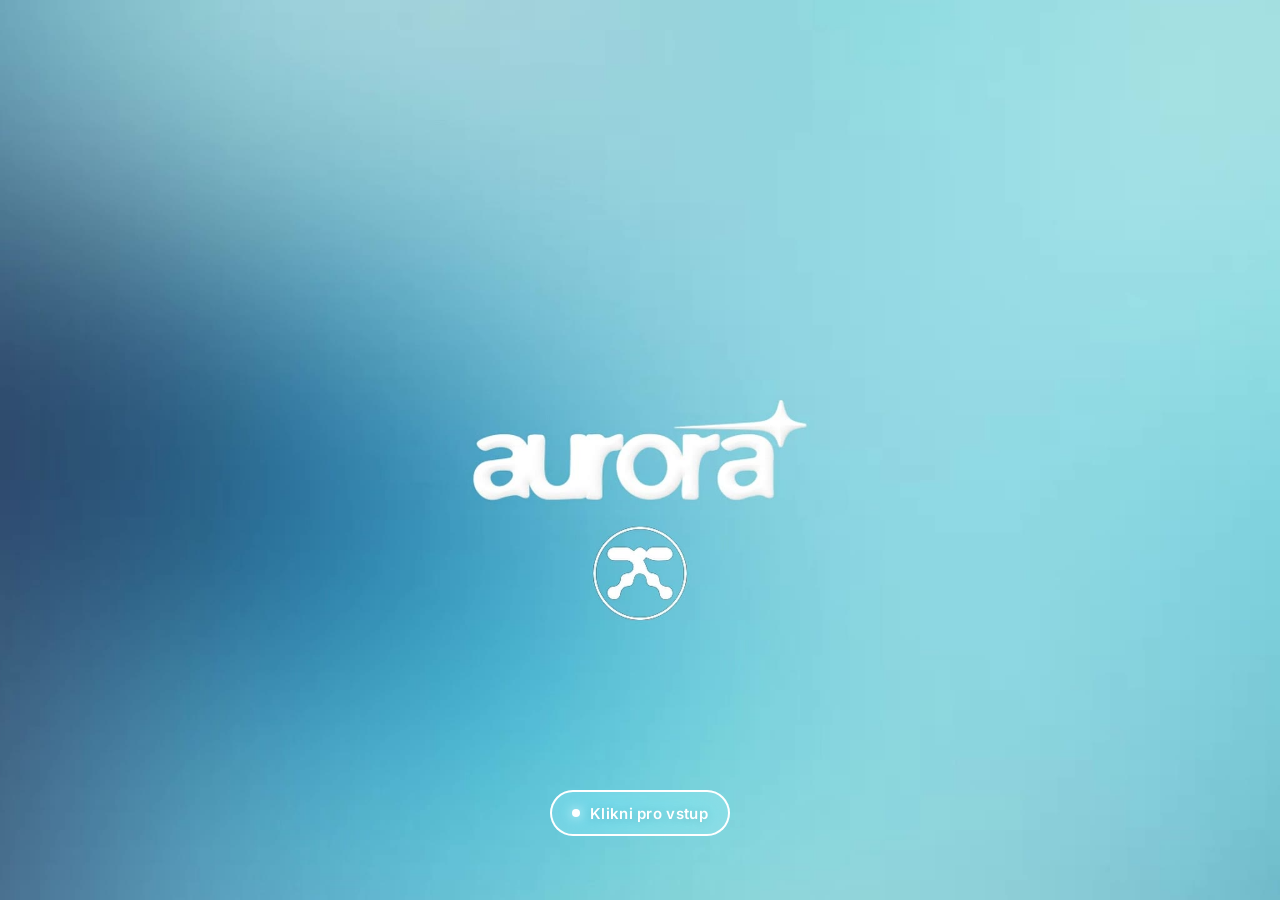
==== commit 6c5337ac: "Add files via upload" ====
--- a/app/index.html
+++ b/app/index.html
@@ -5,7 +5,7 @@
 <meta name="viewport" content="width=device-width, initial-scale=1, viewport-fit=cover, maximum-scale=1, user-scalable=no">
 <title>Aurora</title>
 <meta name="description" content="Aurora — your day, cards, board and plan.">
-<meta name="theme-color" content="#060b1c">
+<meta name="theme-color" content="#0a0a0b">
 <meta name="apple-mobile-web-app-capable" content="yes">
 <meta name="mobile-web-app-capable" content="yes">
 <meta name="apple-mobile-web-app-status-bar-style" content="black-translucent">
@@ -31,9 +31,9 @@
 <link rel="icon" href="icon-192.png">
 <link rel="preload" href="fonts/inter-latin-500-normal.woff2" as="font" type="font/woff2" crossorigin>
 <link rel="preload" href="fonts/bricolage-grotesque-latin-800-normal.woff2" as="font" type="font/woff2" crossorigin>
-<link rel="stylesheet" href="app.css?v=1951">
-<link rel="stylesheet" href="desktop.css?v=1951">
-<style>#launch{position:fixed;inset:0;z-index:200;background:#86c9de center/cover no-repeat;transition:opacity .65s cubic-bezier(.2,.8,.2,1),filter .65s cubic-bezier(.2,.8,.2,1),transform .9s cubic-bezier(.2,.8,.2,1);cursor:pointer}#launch video{width:100%;height:100%;object-fit:cover;display:block}#launch.out{opacity:0;filter:blur(14px);transform:scale(1.04);pointer-events:none}@media (prefers-reduced-motion:reduce){#launch{transition:opacity .25s}#launch.out{filter:none;transform:none}}#launch .tap{position:absolute;left:0;right:0;bottom:calc(env(safe-area-inset-bottom,0px) + 64px);display:flex;justify-content:center;pointer-events:none}#launch .tap span{display:inline-flex;align-items:center;gap:10px;height:46px;padding:0 22px;border-radius:999px;font:600 15px/1 Inter,system-ui,sans-serif;letter-spacing:.02em;color:#fff;background:rgba(255,255,255,.16);-webkit-backdrop-filter:blur(18px) saturate(1.3);backdrop-filter:blur(18px) saturate(1.3);box-shadow:inset 0 0 0 1px rgba(255,255,255,.35),0 10px 30px rgba(0,40,70,.18);opacity:0;transform:translateY(10px) scale(.98);transition:opacity .6s cubic-bezier(.2,.8,.2,1),transform .6s cubic-bezier(.2,.8,.2,1)}#launch .tap i{width:8px;height:8px;border-radius:4px;background:#fff;box-shadow:0 0 12px #fff}#launch.wait .tap span{opacity:1;transform:none}#launch.wait .tap i{animation:lTap 2.2s ease-in-out infinite}@keyframes lTap{50%{opacity:.35;transform:scale(.7)}}#launch:focus{outline:none}#launch:focus-visible .tap span{box-shadow:inset 0 0 0 2px #fff}@media (prefers-reduced-motion:reduce){#launch.wait .tap i{animation:none}}#promo{position:fixed;inset:0;z-index:210;background:#060b1c;display:flex;align-items:center;justify-content:center;opacity:0;transition:opacity .5s cubic-bezier(.2,.8,.2,1)}#promo.on{opacity:1}#promo.out{opacity:0;pointer-events:none}#promo video{width:100%;height:100%;object-fit:contain;display:block}#promo button{position:absolute;z-index:2;height:40px;padding:0 16px;border:0;border-radius:999px;font:600 14px/1 Inter,system-ui,sans-serif;color:#fff;background:rgba(10,18,32,.4);-webkit-backdrop-filter:blur(16px) saturate(1.3);backdrop-filter:blur(16px) saturate(1.3);box-shadow:inset 0 0 0 1px rgba(255,255,255,.25);cursor:pointer}#promo .pskip{right:16px;top:calc(env(safe-area-inset-top,0px) + 12px)}#promo .psnd{left:50%;bottom:calc(env(safe-area-inset-bottom,0px) + 28px);transform:translateX(-50%)}</style>
+<link rel="stylesheet" href="app.css?v=1963">
+<link rel="stylesheet" href="desktop.css?v=1963">
+<style>#launch{position:fixed;inset:0;z-index:200;background:#86c9de center/cover no-repeat;transition:opacity .65s cubic-bezier(.2,.8,.2,1),filter .65s cubic-bezier(.2,.8,.2,1),transform .9s cubic-bezier(.2,.8,.2,1);cursor:pointer}#launch video{width:100%;height:100%;object-fit:cover;display:block}#launch.out{opacity:0;filter:blur(14px);transform:scale(1.04);pointer-events:none}@media (prefers-reduced-motion:reduce){#launch{transition:opacity .25s}#launch.out{filter:none;transform:none}}#launch .tap{position:absolute;left:0;right:0;bottom:calc(env(safe-area-inset-bottom,0px) + 64px);display:flex;justify-content:center;pointer-events:none}#launch .tap span{display:inline-flex;align-items:center;gap:10px;height:46px;padding:0 22px;border-radius:999px;font:600 15px/1 Inter,system-ui,sans-serif;letter-spacing:.02em;color:#fff;background:rgba(255,255,255,.16);-webkit-backdrop-filter:blur(18px) saturate(1.3);backdrop-filter:blur(18px) saturate(1.3);box-shadow:inset 0 0 0 1px rgba(255,255,255,.35),0 10px 30px rgba(0,40,70,.18);opacity:0;transform:translateY(10px) scale(.98);transition:opacity .6s cubic-bezier(.2,.8,.2,1),transform .6s cubic-bezier(.2,.8,.2,1)}#launch .tap i{width:8px;height:8px;border-radius:4px;background:#fff;box-shadow:0 0 12px #fff}#launch.wait .tap span{opacity:1;transform:none}#launch.wait .tap i{animation:lTap 2.2s ease-in-out infinite}@keyframes lTap{50%{opacity:.35;transform:scale(.7)}}#launch:focus{outline:none}#launch:focus-visible .tap span{box-shadow:inset 0 0 0 2px #fff}@media (prefers-reduced-motion:reduce){#launch.wait .tap i{animation:none}}#promo{position:fixed;inset:0;z-index:210;background:#0a0a0b;display:flex;align-items:center;justify-content:center;opacity:0;transition:opacity .5s cubic-bezier(.2,.8,.2,1)}#promo.on{opacity:1}#promo.out{opacity:0;pointer-events:none}#promo video{width:100%;height:100%;object-fit:contain;display:block}#promo button{position:absolute;z-index:2;height:40px;padding:0 16px;border:0;border-radius:999px;font:600 14px/1 Inter,system-ui,sans-serif;color:#fff;background:rgba(10,18,32,.4);-webkit-backdrop-filter:blur(16px) saturate(1.3);backdrop-filter:blur(16px) saturate(1.3);box-shadow:inset 0 0 0 1px rgba(255,255,255,.25);cursor:pointer}#promo .pskip{right:16px;top:calc(env(safe-area-inset-top,0px) + 12px)}#promo .psnd{left:50%;bottom:calc(env(safe-area-inset-bottom,0px) + 28px);transform:translateX(-50%)}</style>
 </head>
 <body>
 <div id="launch" aria-hidden="true"><video muted playsinline preload="auto"></video><div class="tap"><span><i></i><b>Klepni pro vstup</b></span></div></div>
@@ -47,7 +47,7 @@
   try { last = +localStorage.getItem('aur' + 'Seen') || 0; ver = localStorage.getItem('aur' + 'V') || ''; } catch (e) {}
   var fresh = !last && !ver; /* nobody has opened Aurora in this browser before */
   var RM = matchMedia('(prefers-reduced-motion: reduce)').matches;
-  var full = Date.now() - last > 36e5 || ver !== '19.5.1';
+  var full = Date.now() - last > 36e5 || ver !== '19.6';
   var ended = false, waiting = false;
   function done() { if (ended) return; ended = true; L.classList.add('out'); L.classList.remove('wait'); try { dispatchEvent(new Event('aurlaunch')); } catch (e) {} removeEventListener('keydown', key); setTimeout(function () { L.remove(); }, 700); }
   /* full intro: it stays on the logo until the person taps */
@@ -55,7 +55,7 @@
     L.classList.add('wait'); L.setAttribute('role', 'button'); L.setAttribute('aria-hidden', 'false'); L.setAttribute('aria-label', T ? T.textContent : 'Vstoupit'); L.tabIndex = 0; try { L.focus({ preventScroll: true }); } catch (e) {} }
   function quick() { if (V) V.remove(); L.style.backgroundImage = 'url(' + base + '-last.jpg)'; setTimeout(done, RM ? 120 : 380); }
   function key(e) { if (e.key === 'Enter' || e.key === ' ') { e.preventDefault(); enter(); } else if (e.key === 'Escape') { e.preventDefault(); done(); } }
-  function mark() { try { localStorage.setItem('aur' + 'Seen', Date.now()); localStorage.setItem('aur' + 'V', '19.5.1'); } catch (e) {} }
+  function mark() { try { localStorage.setItem('aur' + 'Seen', Date.now()); localStorage.setItem('aur' + 'V', '19.6'); } catch (e) {} }
   /* v19.1: for new people the 26 s video plays once, right after the tap (the tap is what lets it play with sound) */
   function promo() {
     try { if (localStorage.getItem('aur' + 'Promo')) return; localStorage.setItem('aur' + 'Promo', '1'); } catch (e) { return; }
@@ -106,19 +106,19 @@
 <input type="file" id="fileIn" accept="image/*,video/*" hidden>
 <input type="file" id="wallIn" accept="image/*" hidden>
 <input type="file" id="restoreIn" accept="application/json,.json" hidden>
-<script src="js/core.js?v=1951"></script>
-<script src="js/ui.js?v=1951"></script>
-<script src="js/screens.js?v=1951"></script>
-<script src="js/sheets.js?v=1951"></script>
-<script src="js/push.js?v=1951"></script>
-<script src="js/sync.js?v=1951"></script>
-<script src="js/spolu.js?v=1951"></script>
-<script src="js/account.js?v=1951"></script>
-<script src="js/tips.js?v=1951"></script>
-<script src="js/home19.js?v=1951"></script>
-<script src="js/beta.js?v=1951"></script>
-<script src="js/app.js?v=1951"></script>
-<script src="js/coach.js?v=1951"></script>
-<script src="js/desktop.js?v=1951"></script>
+<script src="js/core.js?v=1963"></script>
+<script src="js/ui.js?v=1963"></script>
+<script src="js/screens.js?v=1963"></script>
+<script src="js/sheets.js?v=1963"></script>
+<script src="js/push.js?v=1963"></script>
+<script src="js/sync.js?v=1963"></script>
+<script src="js/spolu.js?v=1963"></script>
+<script src="js/account.js?v=1963"></script>
+<script src="js/tips.js?v=1963"></script>
+<script src="js/home19.js?v=1963"></script>
+<script src="js/beta.js?v=1963"></script>
+<script src="js/app.js?v=1963"></script>
+<script src="js/coach.js?v=1963"></script>
+<script src="js/desktop.js?v=1963"></script>
 </body>
 </html>
--- a/app/app.css
+++ b/app/app.css
@@ -14,7 +14,7 @@
 :root{
   color-scheme:dark;
   --ink:#f3ead8;--ink2:rgba(243,234,216,.78);--ink3:rgba(243,234,216,.58);--ink4:rgba(243,234,216,.36);
-  --navy:#13233a;--cream:#ece9e1;--panel:rgba(20,31,44,.9);--bg:#060b1c;
+  --navy:#161616;--cream:#ece9e1;--panel:rgba(28,28,30,.9);--bg:#0a0a0b;
   --green:#3fbf7f;--orange:#f0a44b;--blue:#6f8cff;--late:#ff7a6b;
   --st:env(safe-area-inset-top,0px);--sb:env(safe-area-inset-bottom,0px);
   --spring:cubic-bezier(.3,1.35,.5,1);--out:cubic-bezier(.2,.8,.2,1);
@@ -23,7 +23,7 @@
 }
 *{box-sizing:border-box;-webkit-tap-highlight-color:transparent}
 html,body{margin:0;height:100%;background:var(--bg);color:var(--ink);font-family:Inter,system-ui,-apple-system,sans-serif;-webkit-font-smoothing:antialiased;-webkit-text-size-adjust:100%;text-size-adjust:100%}
-body{position:fixed;top:0;left:0;right:0;height:100vh;height:100lvh;overflow:hidden;touch-action:manipulation;overscroll-behavior:none;user-select:none;-webkit-user-select:none;-webkit-touch-callout:none;text-shadow:0 1px 10px rgba(6,12,22,.16)}
+body{position:fixed;top:0;left:0;right:0;height:100vh;height:100lvh;overflow:hidden;touch-action:manipulation;overscroll-behavior:none;user-select:none;-webkit-user-select:none;-webkit-touch-callout:none;text-shadow:0 1px 10px rgba(10,10,12,.16)}
 button{font:inherit;color:inherit;border:0;background:none;padding:0;margin:0;cursor:pointer;text-align:inherit;text-shadow:inherit}
 input,textarea,select{font:inherit;color:inherit;user-select:text;-webkit-user-select:text}
 img,video{display:block}
@@ -32,11 +32,11 @@
 @media (display-mode: standalone){html{min-height:calc(100% + env(safe-area-inset-top,0px))}}
 
 /* BACKGROUND */
-#bg{position:absolute;inset:0;z-index:0;overflow:hidden;background:#060b1c}
+#bg{position:absolute;inset:0;z-index:0;overflow:hidden;background:#0a0a0b}
 #bg .wall{position:absolute;inset:-4%;width:108%;height:108%;object-fit:cover;animation:wall 40s ease-in-out infinite alternate}
 #bg .wall.css{background:var(--wallcss)}
 @keyframes wall{to{transform:translate(-1%,-1%) scale(1.02)}}
-#bg .dim{position:absolute;inset:0;background:rgba(8,16,28,.22)}
+#bg .dim{position:absolute;inset:0;background:rgba(0,0,0,.22)}
 #bg .aura i{position:absolute;border-radius:50%;filter:blur(50px);opacity:.5;transition:background 1.2s ease,transform 1.4s var(--out)}
 #bg .aura .a1{width:360px;height:360px;left:50%;margin-left:-180px;top:18%;background:var(--a1);opacity:.55;filter:blur(64px);animation:fa1 14s ease-in-out infinite alternate}
 #bg .aura .a2,#bg .aura .a3{display:none}
@@ -46,15 +46,15 @@
 @keyframes fa3{to{transform:translate(-50px,-20px) scale(1.1)}}
 
 /* SURFACES */
-.frost{position:relative;isolation:isolate;background:rgba(22,33,48,.42);box-shadow:inset 0 0 0 1px rgba(243,234,216,.09),0 10px 26px rgba(4,10,20,.16);-webkit-backdrop-filter:blur(26px) saturate(115%);backdrop-filter:blur(26px) saturate(115%)}
+.frost{position:relative;isolation:isolate;background:rgba(28,28,31,.42);box-shadow:inset 0 0 0 1px rgba(243,234,216,.09),0 10px 26px rgba(0,0,0,.16);-webkit-backdrop-filter:blur(26px) saturate(115%);backdrop-filter:blur(26px) saturate(115%)}
 .frost::before{content:"";position:absolute;inset:0;border-radius:inherit;background:linear-gradient(180deg,rgba(243,234,216,.05),rgba(243,234,216,0) 40%);pointer-events:none;z-index:-1}
 .frost::after{content:none}
-.solid,.frost.solid{background:var(--panel);-webkit-backdrop-filter:none;backdrop-filter:none;box-shadow:0 10px 30px rgba(4,10,20,.22),inset 0 0 0 1px rgba(255,255,255,.07)}
+.solid,.frost.solid{background:var(--panel);-webkit-backdrop-filter:none;backdrop-filter:none;box-shadow:0 10px 30px rgba(0,0,0,.22),inset 0 0 0 1px rgba(255,255,255,.07)}
 .frost.solid::before,.frost.solid::after{display:none}
-body.solidui .frost{background:var(--panel);-webkit-backdrop-filter:none;backdrop-filter:none;box-shadow:0 10px 30px rgba(4,10,20,.22),inset 0 0 0 1px rgba(255,255,255,.08)}
+body.solidui .frost{background:var(--panel);-webkit-backdrop-filter:none;backdrop-filter:none;box-shadow:0 10px 30px rgba(0,0,0,.22),inset 0 0 0 1px rgba(255,255,255,.08)}
 body.solidui .frost::before,body.solidui .frost::after{display:none}
 .in{background:rgba(255,255,255,.08);box-shadow:inset 0 0 0 1px rgba(255,255,255,.1)}
-.cr{background:var(--cream);color:var(--navy);text-shadow:none;box-shadow:0 2px 10px rgba(4,10,20,.18)}
+.cr{background:var(--cream);color:var(--navy);text-shadow:none;box-shadow:0 2px 10px rgba(0,0,0,.18)}
 .press{transition:transform .18s var(--spring),filter .18s,opacity .2s}
 .press:active{transform:scale(.96)}
 .cap{font:600 11px/1 Inter;letter-spacing:.14em;color:var(--ink3);text-transform:uppercase}
@@ -104,9 +104,9 @@
 @keyframes pushOut{to{transform:translateX(100%)}}
 .hdr{display:flex;align-items:center;justify-content:space-between;gap:10px;min-height:52px;margin-bottom:12px}
 .scr>.hdr{position:sticky;top:0;z-index:6;padding:calc(var(--st) + 10px) 0 8px;margin-bottom:6px;min-height:calc(var(--st) + 70px)}
-.scr>.hdr::before{content:"";position:absolute;top:0;bottom:-28px;left:-50vw;right:-50vw;z-index:-1;pointer-events:none;background:linear-gradient(180deg,rgba(9,15,24,.82),rgba(9,15,24,.55) 62%,rgba(9,15,24,0));-webkit-backdrop-filter:blur(16px);backdrop-filter:blur(16px);-webkit-mask-image:linear-gradient(180deg,#000 70%,transparent);mask-image:linear-gradient(180deg,#000 70%,transparent);opacity:0;transition:opacity .25s}
+.scr>.hdr::before{content:"";position:absolute;top:0;bottom:-28px;left:-50vw;right:-50vw;z-index:-1;pointer-events:none;background:linear-gradient(180deg,rgba(14,14,16,.82),rgba(14,14,16,.55) 62%,rgba(14,14,16,0));-webkit-backdrop-filter:blur(16px);backdrop-filter:blur(16px);-webkit-mask-image:linear-gradient(180deg,#000 70%,transparent);mask-image:linear-gradient(180deg,#000 70%,transparent);opacity:0;transition:opacity .25s}
 .scr.sc>.hdr::before{opacity:1}
-#app::after{content:"";position:absolute;left:0;right:0;bottom:0;height:calc(var(--sb) + 124px);background:linear-gradient(180deg,rgba(9,15,24,0),rgba(9,15,24,.6));pointer-events:none;z-index:4;transition:opacity .3s}
+#app::after{content:"";position:absolute;left:0;right:0;bottom:0;height:calc(var(--sb) + 124px);background:linear-gradient(180deg,rgba(14,14,16,0),rgba(14,14,16,.6));pointer-events:none;z-index:4;transition:opacity .3s}
 body.navless #app::after{opacity:0}
 .hdr .logo{width:104px;height:auto}
 .stack{display:flex;flex-direction:column;gap:10px}
@@ -119,7 +119,7 @@
 .nav.away{transform:translateY(130px);opacity:0;pointer-events:none}
 .nav .bar{flex:1;height:62px;border-radius:31px;padding:5px;display:grid;grid-template-columns:repeat(4,1fr)}
 .nav .tab{height:52px;border-radius:26px;display:flex;flex-direction:column;align-items:center;justify-content:center;gap:3px;font:500 11px/1 Inter;color:rgba(243,234,216,.88);transition:background .3s,color .3s}
-.nav .tab.on{background:var(--cream);color:var(--navy);text-shadow:none;box-shadow:0 4px 12px rgba(4,10,20,.2)}
+.nav .tab.on{background:var(--cream);color:var(--navy);text-shadow:none;box-shadow:0 4px 12px rgba(0,0,0,.2)}
 .nav .plus{flex:none;width:62px;height:62px;border-radius:31px;display:flex;align-items:center;justify-content:center}
 
 /* HOME */
@@ -143,7 +143,7 @@
 .flbl{position:absolute;font:400 10.5px/1 Inter;color:var(--ink3);transform:translate(-50%,-50%);pointer-events:none}
 .orb{position:absolute;left:50%;top:50%;width:112px;height:112px;margin:-56px 0 0 -56px;border-radius:56px;display:flex;flex-direction:column;align-items:center;justify-content:center;
   background:rgba(243,234,216,.08);
-  box-shadow:inset 0 0 0 1px rgba(243,234,216,.12),0 10px 24px rgba(4,10,20,.18);
+  box-shadow:inset 0 0 0 1px rgba(243,234,216,.12),0 10px 24px rgba(0,0,0,.18);
   -webkit-backdrop-filter:blur(18px) saturate(110%);backdrop-filter:blur(18px) saturate(110%);animation:br 5s ease-in-out infinite}
 @keyframes br{0%,100%{transform:scale(1)}50%{transform:scale(1.04)}}
 .orb .n{font:800 32px/1 'Bricolage Grotesque';letter-spacing:-.02em;font-variant-numeric:tabular-nums;white-space:nowrap}
@@ -253,7 +253,7 @@
 .masonry{column-count:2;column-gap:8px}
 .mt{break-inside:avoid;margin-bottom:8px;border-radius:24px;overflow:hidden;position:relative;display:block;width:100%;text-align:left;background:rgba(255,255,255,.06)}
 .mt img,.mt video{width:100%;height:auto;min-height:120px;object-fit:cover}
-.mt .capg{position:absolute;left:8px;right:8px;bottom:8px;padding:9px 11px;border-radius:14px;background:rgba(10,18,28,.5);-webkit-backdrop-filter:blur(10px);backdrop-filter:blur(10px);box-shadow:inset 0 0 0 1px rgba(243,234,216,.08);font:500 12.5px/1.3 Inter;display:-webkit-box;-webkit-line-clamp:3;-webkit-box-orient:vertical;overflow:hidden}
+.mt .capg{position:absolute;left:8px;right:8px;bottom:8px;padding:9px 11px;border-radius:14px;background:rgba(16,16,18,.5);-webkit-backdrop-filter:blur(10px);backdrop-filter:blur(10px);box-shadow:inset 0 0 0 1px rgba(243,234,216,.08);font:500 12.5px/1.3 Inter;display:-webkit-box;-webkit-line-clamp:3;-webkit-box-orient:vertical;overflow:hidden}
 .mt .pin,.mt .play{position:absolute;display:flex;align-items:center;justify-content:center}
 .mt .pin{right:8px;top:8px;width:32px;height:32px;border-radius:16px}
 .mt .play{left:50%;top:50%;width:46px;height:46px;margin:-23px 0 0 -23px;border-radius:23px}
@@ -271,7 +271,7 @@
 .wd .n{font:800 20px/1 'Bricolage Grotesque'}
 .wd .ds{display:flex;gap:2px;height:5px}
 .wd .ds i{width:5px;height:5px;border-radius:3px;background:var(--c)}
-.wd.on{background:var(--cream);color:var(--navy);text-shadow:none;box-shadow:0 4px 12px rgba(4,10,20,.2)}
+.wd.on{background:var(--cream);color:var(--navy);text-shadow:none;box-shadow:0 4px 12px rgba(0,0,0,.2)}
 .wd.tdy:not(.on) .n{color:#fff;text-shadow:0 0 10px rgba(255,255,255,.6)}
 .wd.drop{box-shadow:0 0 0 2px var(--green),0 0 18px rgba(63,191,127,.6)}
 .wnav{display:flex;justify-content:space-between;align-items:center;margin:10px 4px 0;font:500 13px/1 Inter;color:var(--ink3)}
@@ -301,7 +301,7 @@
 .wk7 .wday{border-radius:24px;padding:12px 16px}
 .wk7 .wday .wh{display:flex;justify-content:space-between;align-items:center;width:100%;min-height:30px}
 .wk7 .wday .wh b{font:800 17px/1 'Bricolage Grotesque'}
-.wk7 .wday.tdy{box-shadow:inset 0 0 0 1.5px rgba(243,234,216,.6),0 10px 30px rgba(4,10,20,.22)}
+.wk7 .wday.tdy{box-shadow:inset 0 0 0 1.5px rgba(243,234,216,.6),0 10px 30px rgba(0,0,0,.22)}
 .wk7 .mini{display:flex;align-items:center;gap:10px;min-height:36px;font:500 14px/1.2 Inter;width:100%;text-align:left}
 .wk7 .mini .tx{flex:1;min-width:0;overflow:hidden;text-overflow:ellipsis;white-space:nowrap}
 .wk7 .mini.done .tx{text-decoration:line-through;color:var(--ink4)}
@@ -338,7 +338,7 @@
 .ver{text-align:center;font:400 12px/1.5 Inter;color:var(--ink4);margin-top:24px}
 
 /* SHEET */
-#scrim{position:absolute;inset:0;z-index:30;background:rgba(4,8,14,.45);opacity:0;pointer-events:none;transition:opacity .3s}
+#scrim{position:absolute;inset:0;z-index:30;background:rgba(0,0,0,.45);opacity:0;pointer-events:none;transition:opacity .3s}
 #scrim.on{opacity:1;pointer-events:auto}
 #sheet{position:absolute;left:0;right:0;bottom:var(--kb);z-index:31;max-height:calc(var(--vvh) - var(--st) - 12px);border-radius:38px 38px 0 0;display:flex;flex-direction:column;transform:translateY(105%);transition:transform .42s var(--out);will-change:transform}
 #sheet.on{transform:none}
@@ -367,7 +367,7 @@
 .hint b{color:var(--ink)}
 .cols{display:flex;gap:10px;flex-wrap:wrap}
 .cols button{width:40px;height:40px;border-radius:20px;background:var(--c);box-shadow:inset 0 0 0 2px rgba(255,255,255,.25)}
-.cols button.on{box-shadow:0 0 0 3px var(--bgsheet,#1b2636),0 0 0 5px var(--c),0 0 16px var(--c)}
+.cols button.on{box-shadow:0 0 0 3px var(--bgsheet,#1f1f21),0 0 0 5px var(--c),0 0 16px var(--c)}
 .pick{position:relative;overflow:hidden}
 .pick input{position:absolute;inset:0;opacity:0;width:100%;height:100%;font-size:16px}
 .mediaprev{border-radius:22px;overflow:hidden;max-height:300px;display:flex;align-items:center;justify-content:center;background:rgba(0,0,0,.2)}
@@ -386,7 +386,7 @@
 #viewer .vnote{margin:0 22px;border-radius:32px;padding:26px 24px;max-height:60%;overflow:auto;font:700 24px/1.3 'Bricolage Grotesque';white-space:pre-wrap;word-break:break-word;background:linear-gradient(165deg,color-mix(in srgb,var(--c) 45%,transparent),color-mix(in srgb,var(--c) 14%,transparent))}
 #viewer .vtop{position:absolute;left:16px;right:16px;top:calc(var(--st) + 10px);display:flex;justify-content:space-between;align-items:center;gap:10px;transition:opacity .25s}
 #viewer .vtop .who{display:flex;align-items:center;gap:8px;height:40px;padding:0 14px;border-radius:20px;font:500 13.5px/1 Inter;min-width:0;white-space:nowrap;overflow:hidden;text-overflow:ellipsis}
-#viewer .vcap{position:absolute;left:16px;right:16px;bottom:calc(var(--sb) + 92px);padding:12px 16px;border-radius:18px;background:rgba(10,18,28,.5);-webkit-backdrop-filter:blur(12px);backdrop-filter:blur(12px);box-shadow:inset 0 0 0 1px rgba(243,234,216,.08);font:500 15px/1.4 Inter;transition:opacity .25s;max-height:30%;overflow:auto}
+#viewer .vcap{position:absolute;left:16px;right:16px;bottom:calc(var(--sb) + 92px);padding:12px 16px;border-radius:18px;background:rgba(16,16,18,.5);-webkit-backdrop-filter:blur(12px);backdrop-filter:blur(12px);box-shadow:inset 0 0 0 1px rgba(243,234,216,.08);font:500 15px/1.4 Inter;transition:opacity .25s;max-height:30%;overflow:auto}
 #viewer .vact{position:absolute;left:16px;right:16px;bottom:calc(var(--sb) + 18px);display:grid;grid-template-columns:repeat(4,1fr);gap:8px;transition:opacity .25s}
 #viewer .vact button{height:58px;border-radius:22px;display:flex;flex-direction:column;align-items:center;justify-content:center;gap:5px;font:500 11.5px/1 Inter}
 #viewer .vact button.red{color:#ffb3a9}
@@ -405,11 +405,11 @@
 .seg button{white-space:nowrap}
 
 /* VIDEO / WELCOME */
-#vlayer{position:absolute;inset:0;z-index:70;background:#0b1320;display:none;flex-direction:column;align-items:center;justify-content:center}
+#vlayer{position:absolute;inset:0;z-index:70;background:#0e0e10;display:none;flex-direction:column;align-items:center;justify-content:center}
 #vlayer.on{display:flex}
-#vlayer video{width:100%;height:100%;object-fit:contain;background:#0b1320}
+#vlayer video{width:100%;height:100%;object-fit:contain;background:#0e0e10}
 #vlayer .x{position:absolute;right:16px;top:calc(var(--st) + 10px);z-index:2}
-#welcome{position:absolute;inset:0;z-index:65;display:none;flex-direction:column;padding:calc(var(--st) + 10px) 0 calc(var(--sb) + 22px);background:linear-gradient(180deg,rgba(8,14,24,0) 40%,rgba(8,14,24,.45))}
+#welcome{position:absolute;inset:0;z-index:65;display:none;flex-direction:column;padding:calc(var(--st) + 10px) 0 calc(var(--sb) + 22px);background:linear-gradient(180deg,rgba(12,12,14,0) 40%,rgba(12,12,14,.45))}
 #welcome.on{display:flex}
 #welcome .wtop{display:flex;justify-content:flex-end;gap:8px;padding:0 16px}
 #welcome .wtop .chip{height:34px}
@@ -487,26 +487,26 @@
 #welcome.reveal .ws:first-child>*:nth-child(3){animation-delay:.22s}
 #welcome.reveal .wfoot{animation-delay:.34s}
 @keyframes wIn{from{opacity:0;transform:translateY(18px);filter:blur(10px)}to{opacity:1;transform:none;filter:none}}
-.vcard{position:relative;display:block;width:100%;height:200px;border-radius:26px;overflow:hidden;box-shadow:0 10px 26px rgba(4,10,20,.25),inset 0 0 0 1px rgba(243,234,216,.08)}
+.vcard{position:relative;display:block;width:100%;height:200px;border-radius:26px;overflow:hidden;box-shadow:0 10px 26px rgba(0,0,0,.25),inset 0 0 0 1px rgba(243,234,216,.08)}
 .vcard img{position:absolute;inset:0;width:100%;height:100%;object-fit:cover;object-position:50% 38%}
-.vcard::after{content:"";position:absolute;inset:0;background:linear-gradient(180deg,rgba(4,8,18,0) 35%,rgba(4,8,18,.78))}
+.vcard::after{content:"";position:absolute;inset:0;background:linear-gradient(180deg,rgba(0,0,0,0) 35%,rgba(0,0,0,.78))}
 .vcard .vplay{position:absolute;left:50%;top:44%;width:58px;height:58px;margin:-29px 0 0 -29px;border-radius:29px;display:flex;align-items:center;justify-content:center;z-index:1}
 .vcard .vt{position:absolute;left:18px;bottom:16px;z-index:1;display:flex;flex-direction:column;gap:5px;text-align:left}
 .vcard .vt b{font:800 20px/1 'Bricolage Grotesque';letter-spacing:-.02em}
 .vcard .vt small{font:400 13px/1 Inter;color:var(--ink2)}
 @media (prefers-reduced-motion:reduce){#welcome.reveal .wtop,#welcome.reveal .ws:first-child>*,#welcome.reveal .wfoot{animation:none}}
 
-#vlayer.intro{background:#060b1c}
+#vlayer.intro{background:#0a0a0b}
 #vlayer.intro video{opacity:0;transition:opacity .6s var(--out)}
 #vlayer.intro.playing video{opacity:1}
 #vlayer .splash{position:absolute;inset:0;z-index:3;display:flex;flex-direction:column;align-items:center;justify-content:center;background:url(wall.jpg) center/cover;transition:opacity .6s var(--out),transform .8s var(--out)}
-#vlayer .splash::before{content:"";position:absolute;inset:0;background:radial-gradient(60% 40% at 50% 46%,rgba(255,226,190,.16),transparent 70%),rgba(4,8,18,.18)}
-#vlayer .splash img{position:relative;width:230px;height:auto;filter:drop-shadow(0 8px 30px rgba(0,0,20,.45));animation:splashIn 1.4s var(--out) both,splashBr 4s ease-in-out 1.4s infinite}
+#vlayer .splash::before{content:"";position:absolute;inset:0;background:radial-gradient(60% 40% at 50% 46%,rgba(255,226,190,.16),transparent 70%),rgba(0,0,0,.18)}
+#vlayer .splash img{position:relative;width:230px;height:auto;filter:drop-shadow(0 8px 30px rgba(0,0,0,.45));animation:splashIn 1.4s var(--out) both,splashBr 4s ease-in-out 1.4s infinite}
 #vlayer .splash .hint{position:absolute;bottom:calc(var(--sb) + 56px);height:44px;padding:0 22px;border-radius:22px;display:flex;align-items:center;font:600 15px/1 Inter;color:var(--ink);animation:hintIn 1s var(--out) .9s both,hintP 2.4s ease-in-out 2s infinite}
 #vlayer.intro.playing .splash{opacity:0;transform:scale(1.06);pointer-events:none}
 #vlayer.intro:not(.playing) .skip{opacity:0;pointer-events:none}
-@keyframes splashIn{from{opacity:0;transform:scale(.9);filter:blur(14px) drop-shadow(0 8px 30px rgba(0,0,20,.45))}to{opacity:1;transform:none;filter:blur(0) drop-shadow(0 8px 30px rgba(0,0,20,.45))}}
-@keyframes splashBr{50%{transform:scale(1.03);filter:drop-shadow(0 8px 30px rgba(0,0,20,.45)) drop-shadow(0 0 22px rgba(255,220,180,.35))}}
+@keyframes splashIn{from{opacity:0;transform:scale(.9);filter:blur(14px) drop-shadow(0 8px 30px rgba(0,0,0,.45))}to{opacity:1;transform:none;filter:blur(0) drop-shadow(0 8px 30px rgba(0,0,0,.45))}}
+@keyframes splashBr{50%{transform:scale(1.03);filter:drop-shadow(0 8px 30px rgba(0,0,0,.45)) drop-shadow(0 0 22px rgba(255,220,180,.35))}}
 @keyframes hintIn{from{opacity:0;transform:translateY(12px)}to{opacity:1;transform:none}}
 @keyframes hintP{50%{opacity:.7}}
 @media (prefers-reduced-motion:reduce){#vlayer .splash img,#vlayer .splash .hint{animation:none}}
@@ -526,11 +526,11 @@
 .ideaf textarea{font:500 19px/1.4 Inter!important;min-height:96px}
 .clr{position:absolute;right:10px;top:12px;width:26px;height:26px;border-radius:13px;background:rgba(243,234,216,.22);color:var(--navy);display:flex;align-items:center;justify-content:center}
 .clr::after{content:"";position:absolute;inset:-9px}
-.clr svg{stroke:#0d1726}
+.clr svg{stroke:#111}
 .atiles{display:grid;grid-template-columns:1fr 1fr;gap:8px;margin-top:12px}
 .atile{border-radius:22px;padding:12px 14px 11px;display:flex;flex-direction:column;align-items:flex-start;gap:0;text-align:left;min-height:92px;min-width:0}
 .atile .cap{font-size:10.5px}
-.atile.cr .cap,.atile.cr small{color:rgba(19,35,58,.62)}
+.atile.cr .cap,.atile.cr small{color:rgba(22,22,22,.62)}
 .atile .v{display:flex;align-items:center;gap:8px;margin-top:10px;font:800 23px/1.05 'Bricolage Grotesque';letter-spacing:-.015em;min-width:0;max-width:100%}
 .atile .v>span:last-child{white-space:nowrap;overflow:hidden;text-overflow:ellipsis}
 .atile .v .dot{width:10px;height:10px;border-radius:5px;flex:none}
@@ -540,7 +540,7 @@
 .d7{display:flex;gap:5px}
 .dpl{flex:1;min-width:0;height:60px;border-radius:18px;display:flex;flex-direction:column;align-items:center;justify-content:center;gap:5px;font:500 11px/1 Inter;color:var(--ink3)}
 .dpl b{font:700 17px/1 'Bricolage Grotesque';color:var(--ink)}
-.dpl.cr{color:rgba(19,35,58,.65)}.dpl.cr b{color:var(--navy)}
+.dpl.cr{color:rgba(22,22,22,.65)}.dpl.cr b{color:var(--navy)}
 .seg4{display:grid;grid-template-columns:repeat(4,1fr);height:44px;border-radius:22px;padding:3px}
 .seg4 button{height:38px;padding:0 4px;font-size:13.5px;border-radius:19px}
 .wdsel{display:flex;justify-content:space-between;margin-top:12px;padding:0 1px}
@@ -629,9 +629,9 @@
 #viewer .vnote.vlink .pbtn{margin-top:8px;text-decoration:none}
 
 /* ===== v17 · Spolu ===== */
-.pav{flex:none;display:inline-flex;align-items:center;justify-content:center;border-radius:50%;background:var(--pc);color:#13233a;font-weight:700;font-family:Inter;line-height:1;text-shadow:none;box-shadow:0 0 0 2px rgba(14,22,34,.92)}
-.pav.off{background:transparent;color:var(--pc);box-shadow:0 0 0 2px rgba(14,22,34,.92),inset 0 0 0 1.5px var(--pc);opacity:.75}
-.pav.plus{background:rgba(255,255,255,.1);color:var(--ink);box-shadow:0 0 0 2px rgba(14,22,34,.9),inset 0 0 0 1.5px rgba(243,234,216,.45)}
+.pav{flex:none;display:inline-flex;align-items:center;justify-content:center;border-radius:50%;background:var(--pc);color:#161616;font-weight:700;font-family:Inter;line-height:1;text-shadow:none;box-shadow:0 0 0 2px rgba(20,20,22,.92)}
+.pav.off{background:transparent;color:var(--pc);box-shadow:0 0 0 2px rgba(20,20,22,.92),inset 0 0 0 1.5px var(--pc);opacity:.75}
+.pav.plus{background:rgba(255,255,255,.1);color:var(--ink);box-shadow:0 0 0 2px rgba(20,20,22,.9),inset 0 0 0 1.5px rgba(243,234,216,.45)}
 .pavs{display:inline-flex;flex:none;align-items:center}
 .pavs .pav+.pav{margin-left:-7px}
 .irow .pavs,.trow .pavs{margin-right:2px}
@@ -647,7 +647,7 @@
 .pwk .pw i{width:18px;height:18px;border-radius:6px;background:rgba(255,255,255,.1)}
 .pwk .pw i.on{background:var(--c);box-shadow:0 0 8px color-mix(in srgb,var(--c) 45%,transparent)}
 .pwk .pw i.td{box-shadow:inset 0 0 0 2px var(--ink)}
-.pwk .pw i.on.td{box-shadow:inset 0 0 0 2px rgba(19,35,58,.55),0 0 8px color-mix(in srgb,var(--c) 45%,transparent)}
+.pwk .pw i.on.td{box-shadow:inset 0 0 0 2px rgba(22,22,22,.55),0 0 8px color-mix(in srgb,var(--c) 45%,transparent)}
 .pwk .pw i.fu{background:none;box-shadow:inset 0 0 0 1px rgba(255,255,255,.16)}
 .pwk>b{width:34px;text-align:right;font:700 14.5px/1 Inter;flex:none}
 .pjoin{display:flex;align-items:center;gap:14px;margin-top:16px;padding-top:14px;border-top:1px solid rgba(255,255,255,.08)}
@@ -710,9 +710,9 @@
 
 /* v17 · Sklo = everything is glass. Panels that used to be solid become a slightly denser glass
    (still readable on light wallpapers). "Plné" in Settings keeps them solid as before. */
-body:not(.solidui) .solid,body:not(.solidui) .frost.solid{background:rgba(16,26,40,.5);-webkit-backdrop-filter:blur(30px) saturate(125%);backdrop-filter:blur(30px) saturate(125%);box-shadow:inset 0 0 0 1px rgba(243,234,216,.1),inset 0 1px 0 rgba(255,255,255,.08),0 12px 30px rgba(4,10,20,.18)}
+body:not(.solidui) .solid,body:not(.solidui) .frost.solid{background:rgba(24,24,26,.5);-webkit-backdrop-filter:blur(30px) saturate(125%);backdrop-filter:blur(30px) saturate(125%);box-shadow:inset 0 0 0 1px rgba(243,234,216,.1),inset 0 1px 0 rgba(255,255,255,.08),0 12px 30px rgba(0,0,0,.18)}
 body:not(.solidui) .frost.solid::before{display:block}
-body:not(.solidui) .mt.link{background:rgba(16,26,40,.5);-webkit-backdrop-filter:blur(30px) saturate(125%);backdrop-filter:blur(30px) saturate(125%)}
+body:not(.solidui) .mt.link{background:rgba(24,24,26,.5);-webkit-backdrop-filter:blur(30px) saturate(125%);backdrop-filter:blur(30px) saturate(125%)}
 
 /* ===== v18 ===== */
 /* clipped shadows: give horizontal scrollers room so card/chip shadows never end in a hard line */
@@ -733,7 +733,7 @@
 #welcome .wbig{font:800 44px/1 'Bricolage Grotesque';letter-spacing:-.035em;margin:auto 0 18px}
 #welcome .wskip{flex:none;padding:0 6px;height:44px;color:var(--ink2);font:500 15px/1 Inter}
 /* install gate (iPhone in Safari) */
-#install{position:fixed;inset:0;z-index:72;display:flex;flex-direction:column;padding:calc(var(--st) + 44px) 22px calc(var(--sb) + 14px);background:linear-gradient(180deg,rgba(8,14,24,.45),rgba(8,14,24,.82)),url(wall.jpg) center/cover;color:var(--ink);opacity:0;transform:scale(1.02);transition:opacity .45s var(--out),transform .6s var(--out)}
+#install{position:fixed;inset:0;z-index:72;display:flex;flex-direction:column;padding:calc(var(--st) + 44px) 22px calc(var(--sb) + 14px);background:linear-gradient(180deg,rgba(12,12,14,.45),rgba(12,12,14,.82)),url(wall.jpg) center/cover;color:var(--ink);opacity:0;transform:scale(1.02);transition:opacity .45s var(--out),transform .6s var(--out)}
 #install.on{opacity:1;transform:none}
 #install .iin{flex:1;display:flex;flex-direction:column;gap:20px}
 #install .iicon{width:72px;height:72px;border-radius:19px;box-shadow:0 18px 36px rgba(0,0,0,.45)}
@@ -741,7 +741,7 @@
 #install p{margin:0;font:400 16px/1.5 Inter;color:var(--ink2);max-width:360px}
 #install .isteps{display:flex;flex-direction:column;gap:10px;margin-top:6px}
 #install .istep{display:flex;align-items:center;gap:14px;padding:14px 16px;border-radius:20px;color:#9fd6e8}
-#install .istep .in{flex:none;width:28px;height:28px;border-radius:14px;background:var(--ink);color:#0e1a2b;font:600 14px/28px Inter;text-align:center}
+#install .istep .in{flex:none;width:28px;height:28px;border-radius:14px;background:var(--ink);color:#141414;font:600 14px/28px Inter;text-align:center}
 #install .istep .it{flex:1;color:var(--ink);font:400 15px/1.35 Inter}
 #install .istep .it small{color:var(--ink3);font-size:13px}
 #install .imini{width:26px;height:26px;border-radius:7px}
@@ -750,21 +750,21 @@
 #install .ihint{display:flex;flex-direction:column;align-items:center;gap:6px;color:#9fd6e8;font:600 13px/1 Inter;animation:iBob 1.8s var(--out) infinite}
 @keyframes iBob{0%,100%{transform:translateY(0)}50%{transform:translateY(6px)}}
 /* tips in context: a lighter material than the UI, so it reads as the thing to act on */
-#tip{position:fixed;z-index:90;padding:16px 16px 10px;border-radius:22px;color:#0e1a2b;background:rgba(236,230,218,.9);-webkit-backdrop-filter:blur(30px) saturate(140%);backdrop-filter:blur(30px) saturate(140%);box-shadow:0 22px 50px rgba(2,6,14,.5),inset 0 1px 0 rgba(255,255,255,.65);opacity:0;transform:translateY(8px) scale(.97);transform-origin:30px 100%;transition:opacity .28s var(--out),transform .45s var(--out);text-shadow:none}
+#tip{position:fixed;z-index:90;padding:16px 16px 10px;border-radius:22px;color:#141414;background:rgba(236,230,218,.9);-webkit-backdrop-filter:blur(30px) saturate(140%);backdrop-filter:blur(30px) saturate(140%);box-shadow:0 22px 50px rgba(0,0,0,.5),inset 0 1px 0 rgba(255,255,255,.65);opacity:0;transform:translateY(8px) scale(.97);transform-origin:30px 100%;transition:opacity .28s var(--out),transform .45s var(--out);text-shadow:none}
 #tip.below{transform-origin:30px 0;transform:translateY(-8px) scale(.97)}
 #tip.on{opacity:1;transform:none}
 #tip .tph{display:flex;align-items:center;gap:10px;font:600 16px/1.2 Inter}
-#tip p{margin:8px 0 4px;font:400 14px/1.45 Inter;color:#2a3442}
+#tip p{margin:8px 0 4px;font:400 14px/1.45 Inter;color:#2b2b2b}
 #tip .tpa{display:flex;justify-content:flex-end;gap:4px}
-#tip .tpa button{height:44px;padding:0 12px;border:0;background:none;font:600 15px/1 Inter;color:#0e1a2b;border-radius:22px}
-#tip .tpa .tno{font-weight:500;color:#3a4656}
-#tip .tpa .fill{background:#0e1a2b;color:var(--ink);padding:0 18px;margin:0 0 6px}
+#tip .tpa button{height:44px;padding:0 12px;border:0;background:none;font:600 15px/1 Inter;color:#141414;border-radius:22px}
+#tip .tpa .tno{font-weight:500;color:#3b3b3b}
+#tip .tpa .fill{background:#141414;color:var(--ink);padding:0 18px;margin:0 0 6px}
 #tip .tarr{position:absolute;bottom:-8px;width:16px;height:16px;transform:rotate(45deg);background:rgba(236,230,218,.94);border-radius:3px}
 #tip.below .tarr{bottom:auto;top:-8px}
 #tipring{position:fixed;z-index:89;pointer-events:none;box-shadow:0 0 0 2px rgba(243,234,216,.95),0 0 26px rgba(243,234,216,.35);opacity:0;transition:opacity .3s var(--out)}
 #tipring.on{opacity:1}
 #tip .tav{display:flex}
-#tip .tav i{width:26px;height:26px;border-radius:13px;background:#0e1a2b;color:var(--ink);font:600 12px/26px Inter;text-align:center;font-style:normal}
+#tip .tav i{width:26px;height:26px;border-radius:13px;background:#141414;color:var(--ink);font:600 12px/26px Inter;text-align:center;font-style:normal}
 #tip .tav i+i{margin-left:-7px;background:#ff5c9a;color:#20101a;box-shadow:0 0 0 2px rgba(236,230,218,.95)}
 /* feedback */
 .betapill{font:600 11px/1 Inter;letter-spacing:.06em;padding:6px 8px;border-radius:999px;background:rgba(91,191,220,.16);color:#9fd6e8;margin-right:6px}
@@ -796,8 +796,8 @@
 .hs{font:400 13px/1.2 Inter;color:var(--ink2);max-width:100%;overflow:hidden;text-overflow:ellipsis;white-space:nowrap}
 .hwk{display:flex;justify-content:space-between;padding:0 4px;margin:16px 0 14px}
 .hwk button{width:32px;height:32px;border-radius:16px;display:grid;place-items:center;font:600 11.5px/1 Inter;color:rgba(243,234,216,.75);box-shadow:inset 0 0 0 1px rgba(243,234,216,.22)}
-.hwk button.f{background:rgba(63,191,127,.85);color:#0e1a2b;box-shadow:none}
-.hwk button.t{background:rgba(243,234,216,.95);color:#0e1a2b;box-shadow:0 0 16px rgba(243,234,216,.4)}
+.hwk button.f{background:rgba(63,191,127,.85);color:#141414;box-shadow:none}
+.hwk button.t{background:rgba(243,234,216,.95);color:#141414;box-shadow:0 0 16px rgba(243,234,216,.4)}
 .h19 .prow{margin-top:0}
 .fp.hdone{flex:1;justify-content:center;padding:0 16px 0 8px}
 /* the stack under the arc: one tile, swipe up and down */
@@ -806,12 +806,12 @@
 .hst::-webkit-scrollbar{display:none}
 .hst:focus{outline:none}
 .hst:focus-visible{outline:2px solid var(--cream);outline-offset:3px}
-.hcard{flex:0 0 100%;height:100%;box-sizing:border-box;scroll-snap-align:start;scroll-snap-stop:always;border-radius:30px;padding:14px 16px 12px;display:flex;flex-direction:column;overflow:hidden;min-height:0}
+.hcard{flex:0 0 100%;height:100%;box-sizing:border-box;scroll-snap-align:start;scroll-snap-stop:always;border-radius:30px;padding:14px 16px calc(12px + var(--hide,0px));display:flex;flex-direction:column;overflow:hidden;min-height:0}
 .hcard .lh{display:flex;justify-content:space-between;align-items:center;padding:2px 0 6px;min-height:22px}
 .hcard .lh .muted{font:400 12.5px/1 Inter}
 .hcard .trow .chev{opacity:.4;display:inline-flex;margin-left:6px}
 .hcard .trow .pavs{margin-left:auto}
-.hmore{margin-top:auto;width:100%;display:flex;justify-content:center;align-items:center;gap:6px;min-height:40px;font:500 13.5px/1 Inter;color:var(--ink2);border-top:1px solid rgba(243,234,216,.07)}
+.hmore{flex:none;margin-top:auto;width:100%;display:flex;justify-content:center;align-items:center;gap:6px;min-height:40px;font:500 13.5px/1 Inter;color:var(--ink2);border-top:1px solid rgba(243,234,216,.07)}
 .hempty{font:400 14px/1.4 Inter;color:var(--ink2);padding:10px 0}
 .hbars{display:flex;gap:9px;align-items:flex-end;flex:1 1 auto;min-height:56px;max-height:110px;margin:8px 2px 0}
 .hb{flex:1;height:100%;display:flex;flex-direction:column;align-items:center;justify-content:flex-end;gap:6px}
@@ -828,7 +828,7 @@
 .hrs{display:block;font:400 13px/1.4 Inter;color:var(--ink2);margin-top:3px}
 .hbig{font:800 26px/1.05 'Bricolage Grotesque';letter-spacing:-.03em;margin-top:8px}
 .hp{font:400 14px/1.45 Inter;color:var(--ink2);margin-top:8px}
-.hbtn{margin-top:auto;height:42px;border-radius:999px;display:flex;align-items:center;justify-content:center;font:600 14px/1 Inter;background:rgba(243,234,216,.92);color:#0e1a2b;width:100%;flex:0 0 auto}
+.hbtn{margin-top:auto;height:42px;border-radius:999px;display:flex;align-items:center;justify-content:center;font:600 14px/1 Inter;background:rgba(243,234,216,.92);color:#141414;width:100%;flex:0 0 auto}
 .hbtn.ghost{background:rgba(243,234,216,.12);color:inherit;box-shadow:inset 0 0 0 1px rgba(243,234,216,.14)}
 .hx{width:30px;height:30px;border-radius:15px;display:grid;place-items:center;color:var(--ink2);margin:-6px -6px -6px 0}
 .himg{width:92px;height:118px;border-radius:18px;background:center/cover no-repeat rgba(243,234,216,.08);flex:0 0 auto;box-shadow:0 6px 18px rgba(0,0,0,.18)}
@@ -862,7 +862,7 @@
 #welcome .wvt{flex:1;display:flex;flex-direction:column;gap:2px;min-width:0}
 #welcome .wvt b{font-size:15px;font-weight:600}
 #welcome .wvt small{font-size:12.5px;opacity:.72}
-#welcome .wvp{font-size:13px;font-weight:600;padding:8px 14px;border-radius:999px;background:#fff;color:#0b1320;flex:none}
+#welcome .wvp{font-size:13px;font-weight:600;padding:8px 14px;border-radius:999px;background:#fff;color:#0e0e10;flex:none}
 
 /* v19.4 keyboard: no safe-area padding above the keyboard, content stays where the caret is */
 body.kbopen #sheet .sb{padding-bottom:18px}
@@ -934,3 +934,243 @@
 #install .ihint.up{gap:6px;color:var(--ink)}
 #install .ihint.up span{margin-top:26px;padding:9px 13px;border-radius:14px;background:rgba(243,234,216,.16);box-shadow:inset 0 0 0 1px rgba(243,234,216,.25);font:600 14px/1 Inter}
 #install .ihint.up svg{color:#9fd6e8}
+
+/* v19.5.2 · Board → Plán */
+.amth{flex:none;width:34px;height:34px;border-radius:10px;object-fit:cover;margin:-4px 0}
+.imth{flex:none;width:36px;height:36px;border-radius:10px;object-fit:cover}
+.dsth{flex:none;width:30px;height:30px;border-radius:8px;object-fit:cover}
+
+/* v19.5.2 · viewer bottom like the update video */
+#viewer .vfoot{position:absolute;left:0;right:0;bottom:0;padding:110px 16px calc(var(--sb) + 18px);display:flex;flex-direction:column;align-items:flex-start;gap:12px;background:linear-gradient(to top,rgba(12,12,14,.9) 0%,rgba(12,12,14,.66) 48%,transparent);pointer-events:none;transition:opacity .25s}
+#viewer .vfoot>*{pointer-events:auto}
+#viewer .vchip{display:inline-flex;align-items:center;gap:8px;height:32px;padding:0 13px;border-radius:16px;background:rgba(16,16,18,.55);-webkit-backdrop-filter:blur(12px);backdrop-filter:blur(12px);box-shadow:inset 0 0 0 1px rgba(243,234,216,.1);font:500 13px/1 Inter;max-width:100%;white-space:nowrap;overflow:hidden;text-overflow:ellipsis}
+#viewer .vttl{margin:0;font:800 40px/1.02 'Bricolage Grotesque';letter-spacing:-.035em;color:var(--ink);display:-webkit-box;-webkit-line-clamp:2;-webkit-box-orient:vertical;overflow:hidden;text-wrap:balance}
+#viewer .vsub{margin:-4px 0 0;font:400 14.5px/1.4 Inter;color:var(--ink2);max-height:4.2em;overflow:auto;white-space:pre-wrap}
+#viewer .vbtns{display:grid;grid-template-columns:1fr 1.15fr 1fr 1.7fr;gap:8px;width:100%;margin-top:4px}
+#viewer .vbtns button{height:56px;border-radius:28px;display:flex;align-items:center;justify-content:center;gap:8px;font:600 14px/1 Inter;white-space:nowrap;min-width:0;overflow:hidden;padding:0 6px}
+#viewer .vbtns .vplan{color:var(--navy)}
+#viewer.bare .vfoot{opacity:0;pointer-events:none}
+#viewer.bare .vfoot>*{pointer-events:none}
+/* v19.5.2 · own colour on a plan item without a card (in the Card tray) */
+.acol{display:flex;align-items:center;gap:10px;margin-top:12px;padding-top:12px;border-top:1px solid rgba(255,255,255,.07)}
+.acol .cap{flex:none}
+.acol .sws{flex:1;display:flex;justify-content:flex-end;gap:6px;min-width:0}
+.acol .sw{width:25px;height:25px;flex:none;border-radius:13px;background:var(--c);box-shadow:inset 0 0 0 1.5px rgba(255,255,255,.22);padding:0;transition:transform .18s cubic-bezier(.2,.8,.2,1),box-shadow .18s}
+.acol .sw.on{box-shadow:0 0 0 2px rgba(22,22,22,.9),0 0 0 4px var(--c),0 0 12px var(--c);transform:scale(1.04)}
+@media (max-width:360px){.acol .sw{width:22px;height:22px}.acol .sws{gap:5px}}
+/* v19.5.2 · time tile shows the range */
+.atile .v .tend{font-style:normal;font-size:.7em;letter-spacing:0;opacity:.62;margin-left:1px}
+.ver .plink{color:inherit;text-decoration:underline;text-underline-offset:2px}
+
+/* ===== v19.6 · monthly cards, templates, groups ===== */
+.mhero .mprog,.mprog{display:flex;gap:4px;margin:14px 0 4px;max-width:calc(100% - 140px)}
+.mprog i{flex:1;height:10px;border-radius:5px;background:rgba(255,255,255,.14);transition:background .25s}
+.mprog i.on{background:var(--c,#3fbf7f)}
+.mprog.dm{max-width:none;margin-top:10px}
+.mwin{display:flex;align-items:center;gap:8px;margin-top:10px;max-width:calc(100% - 130px);font:500 13px/1.3 Inter;color:var(--ink2)}
+.mwin .dot{width:8px;height:8px;border-radius:4px;background:var(--c,#3fbf7f);flex:none}
+.mwin.late{color:#ffc98a}.mwin.late .dot{background:#f0a44b}
+.mmon{display:grid;grid-template-columns:repeat(6,1fr);gap:10px;align-items:end;margin-top:14px}
+.mmon .c{display:flex;flex-direction:column;align-items:center;gap:7px}
+.mmon .b{width:100%;max-width:44px;height:86px;border-radius:10px;background:rgba(255,255,255,.1);position:relative;overflow:hidden}
+.mmon .b i{position:absolute;left:0;right:0;bottom:0;background:var(--c);border-radius:10px;transition:height .5s cubic-bezier(.2,.8,.2,1)}
+.mmon .b.td i{background:var(--ink)}
+.mmon .b.na{background:rgba(255,255,255,.04);box-shadow:inset 0 0 0 1px rgba(255,255,255,.08)}
+.mmon small{font:500 11.5px/1 Inter;color:var(--ink3)}
+.mseg{display:inline-flex;gap:2px;padding:2px;border-radius:999px;background:rgba(255,255,255,.07);letter-spacing:0;text-transform:none}
+.mseg button{height:26px;padding:0 10px;border-radius:13px;font:600 12px/1 Inter;color:var(--ink2)}
+.mseg button.on{background:var(--ink);color:#161616}
+.trow.grp{cursor:pointer}
+.trow.grp .gp{flex:none;margin-left:auto;font:700 12.5px/1 Inter;padding:7px 10px;border-radius:999px;background:rgba(255,255,255,.1);color:var(--ink)}
+.trow.grp.done .gp{background:color-mix(in srgb,var(--c) 40%,transparent)}
+.trow.grp .gch{flex:none;color:var(--ink3);display:flex;margin-left:4px}
+.trow.grp .tm{font-weight:600}
+.tsub{margin:0 0 4px 22px;border-left:1px dashed rgba(255,255,255,.14);padding-left:6px}
+.tplcap{display:block;margin:0 4px 10px}
+.tpl{display:flex;gap:10px;overflow-x:auto;padding:2px 2px 14px;margin:0 -2px;scrollbar-width:none;scroll-snap-type:x proximity}
+.tpl::-webkit-scrollbar{display:none}
+.tpl .tc{flex:none;width:146px;border-radius:20px;padding:13px 14px;text-align:left;color:var(--ink);background:rgba(255,255,255,.07);box-shadow:inset 0 0 0 1px rgba(255,255,255,.1);scroll-snap-align:start;transition:background .2s,color .2s,transform .2s}
+.tpl .tc.on{background:var(--ink);color:#161616}
+.tpl .tc i{display:block;width:10px;height:10px;border-radius:5px;background:var(--c);margin-bottom:12px}
+.tpl .tc b{display:block;font:800 17px/1.1 'Bricolage Grotesque',sans-serif;margin-bottom:5px}
+.tpl .tc small{display:block;font:400 12px/1.35 Inter;opacity:.72}
+.seg5{display:grid;grid-template-columns:auto auto auto auto auto;height:44px;border-radius:22px;padding:3px}
+.seg5 button{height:38px;padding:0 6px;font-size:13px;border-radius:19px;white-space:nowrap}
+.winp{margin-top:12px}
+.wpl{display:flex;justify-content:space-between;align-items:baseline;gap:10px;margin:14px 4px 8px;font:500 12.5px/1.3 Inter;color:var(--ink3)}
+.wpl b{font:700 14px/1 Inter;color:var(--ink)}
+.wdays{display:grid;grid-template-columns:repeat(7,1fr);gap:5px}
+.wdays button{height:36px;border-radius:11px;display:grid;place-items:center;text-align:center;padding:0;font:600 13px/1 Inter;background:rgba(255,255,255,.07);color:var(--ink2)}
+.wdays button.in{background:color-mix(in srgb,#3fbf7f 32%,transparent);color:var(--ink)}
+.wdays button.edge{background:var(--ink);color:#161616}
+.kitems{display:flex;flex-wrap:wrap;gap:6px}
+.kitems .chip{padding-right:6px;gap:6px}
+.kx{width:22px;height:22px;border-radius:11px;display:grid;place-items:center;background:rgba(255,255,255,.1);color:var(--ink2)}
+@media (max-width:370px){.seg5 button{font-size:12px;padding:0 4px}.tpl .tc{width:132px}}
+
+/* v19.6.3 · Look (generated): cream/white hairlines, tracks and fills inside panels flip to black in light mode */
+body.lightui :where(.frost,.hcard) .solid{box-shadow:0 10px 30px rgba(0,0,0,.22),inset 0 0 0 1px rgba(0,0,0,0.06)}
+body.lightui :where(.frost,.hcard) .in{background:rgba(0,0,0,0.068);box-shadow:inset 0 0 0 1px rgba(0,0,0,0.085)}
+body.lightui :where(.frost,.hcard) .pbtn.ghost{background:rgba(0,0,0,0.068);box-shadow:inset 0 0 0 1px rgba(0,0,0,0.119)}
+body.lightui :where(.frost,.hcard) .tg{background:rgba(0,0,0,0.136);box-shadow:inset 0 0 0 1px rgba(0,0,0,0.119)}
+body.lightui :where(.frost,.hcard) .tg.on{box-shadow:0 0 12px rgba(63,191,127,.45),inset 0 1px 0 rgba(0,0,0,0.255)}
+body.lightui :where(.frost,.hcard) .c0{border:1.6px solid rgba(0,0,0,0.5)}
+body.lightui :where(.frost,.hcard) .ci{border:1px solid rgba(0,0,0,0.272)}
+body.lightui :where(.frost,.hcard) .fdots i{border:1px solid rgba(0,0,0,0.425)}
+body.lightui :where(.frost,.hcard) .fdots i.on{box-shadow:0 0 8px rgba(0,0,0,0.5)}
+body.lightui :where(.frost,.hcard) .orb{background:rgba(0,0,0,0.068);box-shadow:inset 0 0 0 1px rgba(0,0,0,0.102),0 10px 24px rgba(0,0,0,.18)}
+body.lightui :where(.frost,.hcard) .vd i{border:1px solid rgba(0,0,0,0.297)}
+body.lightui :where(.frost,.hcard) .bars i{background:rgba(0,0,0,0.357)}
+body.lightui :where(.frost,.hcard) .bars i.fu{border:1px dashed rgba(0,0,0,0.34)}
+body.lightui :where(.frost,.hcard) .pbar{background:rgba(0,0,0,0.136)}
+body.lightui :where(.frost,.hcard) .irow{border-top:1px solid rgba(0,0,0,0.068)}
+body.lightui :where(.frost,.hcard) .th{background:rgba(0,0,0,0.068);box-shadow:inset 0 0 0 1px rgba(0,0,0,0.153)}
+body.lightui :where(.frost,.hcard) .ddots i{background:rgba(0,0,0,0.34)}
+body.lightui :where(.frost,.hcard) .ddots i.on{box-shadow:0 0 8px rgba(0,0,0,0.425)}
+body.lightui :where(.frost,.hcard) .wdots i{border:1px solid rgba(0,0,0,0.297)}
+body.lightui :where(.frost,.hcard) .heat i{background:rgba(0,0,0,0.085)}
+body.lightui :where(.frost,.hcard) .heat i.td{box-shadow:inset 0 0 0 2px var(--ink),0 0 10px rgba(0,0,0,0.34)}
+body.lightui :where(.frost,.hcard) .heat i.fu{box-shadow:inset 0 0 0 1px rgba(0,0,0,0.136)}
+body.lightui :where(.frost,.hcard) .addline{border-top:1px solid rgba(0,0,0,0.068)}
+body.lightui :where(.frost,.hcard) .mt{background:rgba(0,0,0,0.051)}
+body.lightui :where(.frost,.hcard) .mt .capg{box-shadow:inset 0 0 0 1px rgba(0,0,0,0.068)}
+body.lightui :where(.frost,.hcard) .wk7 .wday.tdy{box-shadow:inset 0 0 0 1.5px rgba(0,0,0,0.5),0 10px 30px rgba(0,0,0,.22)}
+body.lightui :where(.frost,.hcard) .mgrid button{background:rgba(0,0,0,0.043)}
+body.lightui :where(.frost,.hcard) .srow{border-top:1px solid rgba(0,0,0,0.068)}
+body.lightui :where(.frost,.hcard) .avatar{box-shadow:inset 0 1px 1px rgba(0,0,0,0.5)}
+body.lightui :where(.frost,.hcard) .walls button{box-shadow:inset 0 0 0 1px rgba(0,0,0,0.17)}
+body.lightui :where(.frost,.hcard) .walls button.on{box-shadow:0 0 0 2.5px var(--cream),0 0 16px rgba(0,0,0,0.297)}
+body.lightui :where(.frost,.hcard) #sheet .grab i{background:rgba(0,0,0,0.383)}
+body.lightui :where(.frost,.hcard) .cols button{box-shadow:inset 0 0 0 2px rgba(0,0,0,0.212)}
+body.lightui :where(.frost,.hcard) #viewer .vcap{box-shadow:inset 0 0 0 1px rgba(0,0,0,0.068)}
+body.lightui :where(.frost,.hcard) .later .more{border-top:1px solid rgba(0,0,0,0.06)}
+body.lightui :where(.frost,.hcard) .wg-body .hl{background:rgba(0,0,0,0.06)}
+body.lightui :where(.frost,.hcard) .wg-col{background:rgba(0,0,0,0.021)}
+body.lightui :where(.frost,.hcard) .wg-col.tdy{background:rgba(0,0,0,0.051)}
+body.lightui :where(.frost,.hcard) .vcard{box-shadow:0 10px 26px rgba(0,0,0,.25),inset 0 0 0 1px rgba(0,0,0,0.068)}
+body.lightui :where(.frost,.hcard) .clr{background:rgba(0,0,0,0.187)}
+body.lightui :where(.frost,.hcard) .amg button.td{box-shadow:inset 0 0 0 1.5px rgba(0,0,0,0.425)}
+body.lightui :where(.frost,.hcard) .lrw{border-top:1px solid rgba(0,0,0,0.06)}
+body.lightui :where(.frost,.hcard) .lrw .li{background:rgba(0,0,0,0.068)}
+body.lightui :where(.frost,.hcard) .lrw[aria-expanded="true"]{background:rgba(0,0,0,0.034)}
+body.lightui :where(.frost,.hcard) .lexp{background:rgba(0,0,0,0.034)}
+body.lightui :where(.frost,.hcard) .nstat .ni{background:rgba(0,0,0,0.068)}
+body.lightui :where(.frost,.hcard) .steps .st{border-top:1px solid rgba(0,0,0,0.051)}
+body.lightui :where(.frost,.hcard) .mt.link{box-shadow:inset 0 0 0 1px rgba(0,0,0,0.085)}
+body.lightui :where(.frost,.hcard) .mt.miss{background:rgba(0,0,0,0.043);border:1.5px dashed rgba(0,0,0,0.187)}
+body.lightui :where(.frost,.hcard) .pav.plus{background:rgba(0,0,0,0.085);box-shadow:0 0 0 2px rgba(20,20,22,.9),inset 0 0 0 1.5px rgba(0,0,0,0.383)}
+body.lightui :where(.frost,.hcard) .pwk .pw i{background:rgba(0,0,0,0.085)}
+body.lightui :where(.frost,.hcard) .pwk .pw i.fu{box-shadow:inset 0 0 0 1px rgba(0,0,0,0.136)}
+body.lightui :where(.frost,.hcard) .pjoin{border-top:1px solid rgba(0,0,0,0.068)}
+body.lightui :where(.frost,.hcard) .pheat i.ph{background:rgba(0,0,0,0.06)}
+body.lightui :where(.frost,.hcard) .pact{border-top:1px solid rgba(0,0,0,0.06)}
+body.lightui :where(.frost,.hcard) .kcol{background:rgba(0,0,0,0.068);box-shadow:inset 0 0 0 1px rgba(0,0,0,0.085)}
+body.lightui :where(.frost,.hcard) .kopt .oi{background:rgba(0,0,0,0.068)}
+body.lightui :where(.frost,.hcard) .jwhat{border-top:1px solid rgba(0,0,0,0.068)}
+body.lightui :where(.frost,.hcard) .fbth{box-shadow:inset 0 0 0 1px rgba(0,0,0,0.128)}
+body.lightui :where(.frost,.hcard) .hwk button{box-shadow:inset 0 0 0 1px rgba(0,0,0,0.187)}
+body.lightui :where(.frost,.hcard) .hwk button.t{background:rgba(0,0,0,0.5);box-shadow:0 0 16px rgba(0,0,0,0.34)}
+body.lightui :where(.frost,.hcard) .hmore{border-top:1px solid rgba(0,0,0,0.06)}
+body.lightui :where(.frost,.hcard) .hb i{background:rgba(0,0,0,0.119)}
+body.lightui :where(.frost,.hcard) .hb.t i{box-shadow:0 0 0 2px rgba(0,0,0,0.5)}
+body.lightui :where(.frost,.hcard) .hchip{background:rgba(0,0,0,0.085);box-shadow:inset 0 0 0 1px rgba(0,0,0,0.102)}
+body.lightui :where(.frost,.hcard) .hbtn{background:rgba(0,0,0,0.5)}
+body.lightui :where(.frost,.hcard) .hbtn.ghost{background:rgba(0,0,0,0.102);box-shadow:inset 0 0 0 1px rgba(0,0,0,0.119)}
+body.lightui :where(.frost,.hcard) .himg{background:center/cover no-repeat rgba(0,0,0,0.068)}
+body.lightui :where(.frost,.hcard) .himg.note{background:color-mix(in srgb,var(--c) 30%,rgba(0,0,0,0.085))}
+body.lightui :where(.frost,.hcard) .hdots i{background:rgba(0,0,0,0.289)}
+body.lightui :where(.frost,.hcard) .hdots i.on{background:rgba(0,0,0,0.5)}
+body.lightui :where(.frost,.hcard) .sjh ol{background:rgba(0,0,0,0.051);box-shadow:inset 0 0 0 1px rgba(0,0,0,0.085)}
+body.lightui :where(.frost,.hcard) .prm{background:rgba(0,0,0,0.068)}
+body.lightui :where(.frost,.hcard) #viewer .vchip{box-shadow:inset 0 0 0 1px rgba(0,0,0,0.085)}
+body.lightui :where(.frost,.hcard) .acol{border-top:1px solid rgba(0,0,0,0.06)}
+body.lightui :where(.frost,.hcard) .acol .sw{box-shadow:inset 0 0 0 1.5px rgba(0,0,0,0.187)}
+body.lightui :where(.frost,.hcard) .mprog i{background:rgba(0,0,0,0.119)}
+body.lightui :where(.frost,.hcard) .mmon .b{background:rgba(0,0,0,0.085)}
+body.lightui :where(.frost,.hcard) .mmon .b.na{background:rgba(0,0,0,0.034);box-shadow:inset 0 0 0 1px rgba(0,0,0,0.068)}
+body.lightui :where(.frost,.hcard) .mseg{background:rgba(0,0,0,0.06)}
+body.lightui :where(.frost,.hcard) .trow.grp .gp{background:rgba(0,0,0,0.085)}
+body.lightui :where(.frost,.hcard) .tsub{border-left:1px dashed rgba(0,0,0,0.119)}
+body.lightui :where(.frost,.hcard) .tpl .tc{background:rgba(0,0,0,0.06);box-shadow:inset 0 0 0 1px rgba(0,0,0,0.085)}
+body.lightui :where(.frost,.hcard) .wdays button{background:rgba(0,0,0,0.06)}
+body.lightui :where(.frost,.hcard) .kx{background:rgba(0,0,0,0.085)}
+body.lightui :where(.frost,.hcard) .kbd{background:rgba(0,0,0,0.085);box-shadow:inset 0 -1px 0 rgba(0,0,0,0.068)}
+body.lightui :where(.frost,.hcard) .dnav button:hover{background:rgba(0,0,0,0.051)}
+body.lightui :where(.frost,.hcard) .sdot{background:rgba(0,0,0,0.255)}
+body.lightui :where(.frost,.hcard) #desk .sep{background:rgba(0,0,0,0.068)}
+body.lightui :where(.frost,.hcard) .dsd{background:rgba(0,0,0,0.034)}
+body.lightui :where(.frost,.hcard) .dsd:hover{background:rgba(0,0,0,0.068)}
+body.lightui :where(.frost,.hcard) .krow:hover{background:rgba(0,0,0,0.034)}
+body.lightui :where(.frost,.hcard) .ckp{box-shadow:0 30px 80px rgba(0,0,0,.5),inset 0 0 0 1px rgba(0,0,0,0.085)}
+body.lightui :where(.frost,.hcard) .ckin{border-bottom:1px solid rgba(0,0,0,0.068)}
+body.lightui :where(.frost,.hcard) .ckr.on{background:rgba(0,0,0,0.076)}
+body.lightui :where(.frost,.hcard) .ckr:hover{background:rgba(0,0,0,0.051)}
+body.lightui :where(.frost,.hcard) .cki{background:rgba(0,0,0,0.068)}
+body.lightui :where(.frost,.hcard) .ckfoot{border-top:1px solid rgba(0,0,0,0.068)}
+body.lightui :where(.frost,.hcard) .dcard:hover{box-shadow:inset 0 0 0 1px rgba(0,0,0,0.17),0 10px 26px rgba(0,0,0,.2)}
+body.lightui :where(.frost,.hcard) .dwk i{background:rgba(0,0,0,0.085)}
+body.lightui :where(.frost,.hcard) .dnew{border:1.5px dashed rgba(0,0,0,0.238)}
+body.lightui :where(.frost,.hcard) .pt2{background:rgba(0,0,0,0.034)}
+body.lightui :where(.frost,.hcard) .hc i{background:rgba(0,0,0,0.068)}
+body.lightui :where(.frost,.hcard) .dsrc{background:rgba(0,0,0,0.051);box-shadow:inset 0 0 0 1px rgba(0,0,0,0.051)}
+body.lightui :where(.frost,.hcard) .dsrc:hover{background:rgba(0,0,0,0.085)}
+body.lightui :where(.frost,.hcard) .wgh:hover{background:rgba(0,0,0,0.043)}
+body.lightui :where(.frost,.hcard) .wad{background:rgba(0,0,0,0.03)}
+body.lightui :where(.frost,.hcard) .wad.over{background:rgba(0,0,0,0.085);box-shadow:inset 0 0 0 1.5px rgba(0,0,0,0.5)}
+body.lightui :where(.frost,.hcard) .dprev2{border:1.5px dashed rgba(0,0,0,0.5)}
+body.lightui :where(.frost,.hcard) .whl{border-top:1px solid rgba(0,0,0,0.06)}
+body.lightui :where(.frost,.hcard) .whl.minor{border-color:rgba(0,0,0,0.03)}
+body.lightui :where(.frost,.hcard) .wgc{background:rgba(0,0,0,0.021)}
+body.lightui :where(.frost,.hcard) .wgc.tdy{background:rgba(0,0,0,0.047)}
+body.lightui :where(.frost,.hcard) .wb:hover{box-shadow:inset 3px 0 0 var(--c),inset 0 0 0 1px rgba(0,0,0,0.212),0 4px 14px rgba(0,0,0,.25)}
+body.lightui :where(.frost,.hcard) .wb .rz::after{background:rgba(0,0,0,0.297)}
+body.lightui :where(.frost,.hcard) .dprev{border:2px dashed rgba(0,0,0,0.5);background:rgba(0,0,0,0.085)}
+body.lightui :where(.frost,.hcard) .dmc{background:rgba(0,0,0,0.034)}
+body.lightui :where(.frost,.hcard) .dmc.tdy{background:rgba(0,0,0,0.085);box-shadow:inset 0 0 0 1.5px rgba(0,0,0,0.425)}
+body.lightui :where(.frost,.hcard) .dmc.over{background:rgba(0,0,0,0.119);box-shadow:inset 0 0 0 1.5px rgba(0,0,0,0.5)}
+body.lightui :where(.frost,.hcard) .dmd:hover{background:rgba(0,0,0,0.085)}
+body.lightui :where(.frost,.hcard) .rvb i{background:rgba(0,0,0,0.34)}
+body.lightui :where(.frost,.hcard) .cg>i{background:rgba(0,0,0,0.085)}
+body.lightui :where(.frost,.hcard) .rvd{background:rgba(0,0,0,0.034)}
+body.lightui :where(.frost,.hcard) .rvd.over{background:rgba(0,0,0,0.085);box-shadow:inset 0 0 0 1.5px rgba(0,0,0,0.5)}
+body.lightui :where(.frost,.hcard) .dmason .mt:hover{box-shadow:0 0 0 1.5px rgba(0,0,0,0.255)}
+body.lightui :where(.frost,.hcard) .ddrop{border:2px dashed rgba(0,0,0,0.5)}
+body.lightui :where(.frost,.hcard) .wac.more{background:rgba(0,0,0,0.111)}
+body.lightui :where(.frost,.hcard) .wac.more:hover{background:rgba(0,0,0,0.187)}
+body.lightui :where(.frost,.hcard) .wpop{box-shadow:0 22px 60px rgba(0,0,0,.42),inset 0 0 0 1px rgba(0,0,0,0.136)}
+body.lightui :where(.frost,.hcard) .wpop .wph .cb{background:rgba(0,0,0,0.068)}
+
+/* v19.6.3 · Look: wallpaper blur + light mode (white glass, black ink). Text sitting right on the wallpaper stays light. */
+#bg .wall{transition:filter .3s,transform .3s}
+.lrange{width:100%;accent-color:#ece9e1;margin:6px 0 4px}
+html body.lightui .frost,html body.lightui .solid,html body.lightui .hcard,html body.lightui .wpop{--ink:#141414;--ink2:rgba(20,20,20,.74);--ink3:rgba(20,20,20,.58);--ink4:rgba(20,20,20,.38);--cream:#161616;--navy:#f6f4ef;--bgsheet:#f3f2ef;color:var(--ink);text-shadow:none}
+html body.lightui .frost button,html body.lightui .solid button,html body.lightui .hcard button{text-shadow:none}
+html body.lightui .frost,html body.lightui .solid,html body.lightui .frost.solid,html body.lightui .hcard,html body.lightui .mt.link{background:rgba(255,255,255,.72)!important;box-shadow:inset 0 0 0 1px rgba(255,255,255,.7),0 10px 26px rgba(0,0,0,.12)!important;-webkit-backdrop-filter:blur(30px) saturate(140%);backdrop-filter:blur(30px) saturate(140%)}
+html body.lightui #sheet.frost{background:rgba(250,249,246,.9)!important}
+html body.lightui .frost::before{display:block;background:linear-gradient(180deg,rgba(255,255,255,.4),rgba(255,255,255,0) 45%)}
+html body.lightui .chip.frost,html body.lightui .seg.frost{box-shadow:inset 0 0 0 1px rgba(0,0,0,.08)!important}
+html body.lightui .seg button.on,html body.lightui .frost .pbtn.cr,html body.lightui .frost .chip.cr,html body.lightui .hbtn,html body.lightui .nav .tab.on,html body.lightui .nav .plus{background:#161616!important;color:#f6f4ef!important;box-shadow:none}
+html body.lightui .nav .tab{color:rgba(20,20,20,.82)}
+html body.lightui .srow,html body.lightui .trow,html body.lightui .irow{border-color:rgba(0,0,0,.08)!important}
+html body.lightui .frost svg text,html body.lightui .hcard svg text{fill:rgba(20,20,20,.6)}
+html body.lightui .frost svg [stroke^="rgba(243"]{stroke:rgba(20,20,20,.35)}
+html body.lightui .hwk button{color:rgba(20,20,20,.75);box-shadow:inset 0 0 0 1px rgba(20,20,20,.22)}
+html body.lightui .hwk button.f{color:#0c1a12}
+html body.lightui .hwk button.t{background:#161616;color:#f6f4ef;box-shadow:none}
+html body.lightui .frost .hk,html body.lightui .frost .cap,html body.lightui .hcard .cap{color:rgba(20,20,20,.55)}
+html body.lightui .hdone .ic{background:#161616;color:#f6f4ef}
+html body.lightui .frost input[type=range]{accent-color:#161616}
+html body.lightui .frost [style*="#ffb3a9"],html body.lightui .frost .trow.late .tm,html body.lightui .frost .irow .r.late,html body.lightui .frost .srow.red,html body.lightui .hcard .trow.late .tm{color:#c4372a!important}
+html body.lightui .frost .mwin.late,html body.lightui .frost .r.warn,html body.lightui .frost [style*="#ffc98a"]{color:#934c06!important}
+html body.lightui .frost .nowl b{color:#141414}
+html body.lightui .frost .nowl span{background:linear-gradient(90deg,#141414,rgba(20,20,20,0))}
+html body.lightui .frost .nowl span i{background:#141414;box-shadow:0 0 0 3px rgba(255,255,255,.9)}
+html body.lightui .frost [style*="filter:brightness(1.35)"]{filter:brightness(.62) saturate(1.3)!important}
+html body.lightui .frost .noticed .cap,html body.lightui .hk.live{color:#1e8a55}
+html body.lightui .wdays button:not(.in):not(.edge){background:rgba(0,0,0,.05)}
+html body.lightui .wdays button.in{background:color-mix(in srgb,#3fbf7f 38%,transparent);color:#0c1a12}
+html body.lightui .wdays button.edge{background:#161616;color:#f6f4ef}
+html body.lightui .frost .betapill{background:rgba(0,0,0,.06);color:#141414}
+@media (prefers-reduced-transparency:reduce){html body.lightui .frost,html body.lightui .hcard{background:rgba(252,251,248,.97)!important}}
+
+.lnote{display:block;width:100%;font:400 12.5px/1.4 Inter;color:var(--ink3);margin:2px 0 4px}
--- a/app/desktop.css
+++ b/app/desktop.css
@@ -14,7 +14,7 @@
 
 .g12{display:grid;grid-template-columns:repeat(12,minmax(0,1fr));column-gap:24px}
 .kbd{display:inline-flex;align-items:center;justify-content:center;min-width:22px;height:22px;padding:0 6px;border-radius:6px;background:rgba(255,255,255,.1);box-shadow:inset 0 -1px 0 rgba(255,255,255,.08);font:600 11px/1 Inter;color:var(--ink2);letter-spacing:0;text-transform:none;white-space:nowrap}
-.cr .kbd{background:rgba(19,35,58,.12);color:rgba(19,35,58,.7);box-shadow:none}
+.cr .kbd{background:rgba(22,22,22,.12);color:rgba(22,22,22,.7);box-shadow:none}
 
 /* top bar */
 .dtop{height:84px;padding:0 40px;align-items:center}
@@ -26,8 +26,8 @@
 .dnav button.on{background:var(--cream);color:var(--navy);text-shadow:none}
 .drt{grid-column:10/13;justify-self:end;display:flex;align-items:center;gap:10px}
 .drt .cb{position:relative}
-.sdot{position:absolute;right:9px;top:9px;width:8px;height:8px;border-radius:4px;background:rgba(243,234,216,.3);box-shadow:0 0 0 2px rgba(10,18,30,.6)}
-.sdot[data-st="ok"]{background:var(--green);box-shadow:0 0 0 2px rgba(10,18,30,.6),0 0 8px var(--green)}
+.sdot{position:absolute;right:9px;top:9px;width:8px;height:8px;border-radius:4px;background:rgba(243,234,216,.3);box-shadow:0 0 0 2px rgba(16,16,18,.6)}
+.sdot[data-st="ok"]{background:var(--green);box-shadow:0 0 0 2px rgba(16,16,18,.6),0 0 8px var(--green)}
 .sdot[data-st="busy"]{background:var(--orange);animation:sdp 1s ease-in-out infinite alternate}
 .sdot[data-st="err"]{background:var(--late)}
 @keyframes sdp{to{opacity:.35}}
@@ -76,7 +76,7 @@
 .dsd i i{width:5px;height:5px;border-radius:3px;background:var(--c)}
 .dsd.tdy b{color:var(--green)}
 .dsd.on{background:var(--cream);color:var(--navy);text-shadow:none}
-.dsd.on span{color:rgba(19,35,58,.6)}
+.dsd.on span{color:rgba(22,22,22,.6)}
 .dsd.on.tdy b{color:var(--navy)}
 .pn .addday{flex:none}
 .krow{display:flex;align-items:center;gap:12px;width:100%;min-height:58px;padding:4px 0;text-align:left;border-radius:14px}
@@ -95,8 +95,8 @@
 /* ⌘K */
 #cmdk{position:fixed;inset:0;z-index:70;display:none}
 #cmdk.on{display:block}
-.ckscrim{position:absolute;inset:0;background:rgba(4,8,16,.55);-webkit-backdrop-filter:blur(3px);backdrop-filter:blur(3px);animation:ckf .2s ease}
-.ckp{position:absolute;left:50%;top:13vh;width:680px;max-width:calc(100% - 80px);transform:translateX(-50%);border-radius:28px;background:rgba(16,26,40,.97);box-shadow:0 30px 80px rgba(0,0,0,.5),inset 0 0 0 1px rgba(255,255,255,.1);overflow:hidden;animation:ckin .26s var(--out)}
+.ckscrim{position:absolute;inset:0;background:rgba(0,0,0,.55);-webkit-backdrop-filter:blur(3px);backdrop-filter:blur(3px);animation:ckf .2s ease}
+.ckp{position:absolute;left:50%;top:13vh;width:680px;max-width:calc(100% - 80px);transform:translateX(-50%);border-radius:28px;background:rgba(24,24,26,.97);box-shadow:0 30px 80px rgba(0,0,0,.5),inset 0 0 0 1px rgba(255,255,255,.1);overflow:hidden;animation:ckin .26s var(--out)}
 @keyframes ckf{from{opacity:0}}
 @keyframes ckin{from{opacity:0;transform:translate(-50%,-10px) scale(.98)}}
 .ckin{display:flex;align-items:center;gap:14px;height:70px;padding:0 20px 0 22px;border-bottom:1px solid rgba(255,255,255,.08)}
@@ -122,7 +122,7 @@
 /* spaces */
 .dcards{grid-column:1/-1;display:grid;grid-template-columns:repeat(4,minmax(0,1fr));gap:24px}
 .dcard{text-align:left;min-height:310px;padding:22px 24px}
-.dcard:hover{box-shadow:inset 0 0 0 1px rgba(243,234,216,.2),0 10px 26px rgba(4,10,20,.2)}
+.dcard:hover{box-shadow:inset 0 0 0 1px rgba(243,234,216,.2),0 10px 26px rgba(0,0,0,.2)}
 .kk{display:inline-flex;align-items:center;gap:8px}
 .dch{display:flex;align-items:center;justify-content:space-between;gap:12px;margin-top:8px}
 .dch b{font:800 28px/1.05 'Bricolage Grotesque';letter-spacing:-.02em;min-width:0;overflow:hidden;text-overflow:ellipsis;display:-webkit-box;-webkit-line-clamp:2;-webkit-box-orient:vertical}
@@ -163,8 +163,12 @@
 /* card */
 .dcardv .dph{align-items:center}
 #dCardKick .kick{font:500 14px/1 Inter}
-#dC1 .cname{margin-top:0;font-size:52px}
-#dC1 .cnote{margin-top:10px}
+.dctitle{grid-column:1/-1;display:flex;flex-direction:column;gap:10px;min-width:0;margin-top:-10px}
+.dctitle .cname{margin:0;font-size:52px}
+.dctitle .cnote{margin-top:0}
+.dcardv{grid-template-rows:auto auto minmax(0,1fr)}
+#dC1>.dsp{margin-top:0;visibility:hidden}
+#dC1>.dsp+.stack{margin-top:0!important}
 #dC2>.sec:first-child,#dC3>.sec:first-child{margin-top:0}
 #dC3 .thumbs{flex-wrap:wrap;overflow:visible}
 #dC3 .th{width:84px;height:84px;border-radius:18px}
@@ -187,11 +191,11 @@
 .wgh span{font:500 11px/1 Inter;color:var(--ink3);text-transform:uppercase;letter-spacing:.08em}
 .wgh b{font:800 20px/1 'Bricolage Grotesque'}
 .wgh.tdy{background:var(--cream);color:var(--navy);text-shadow:none}
-.wgh.tdy span{color:rgba(19,35,58,.6)}
+.wgh.tdy span{color:rgba(22,22,22,.6)}
 .wadrow{margin:6px 0 8px}
 .wad{position:relative;min-height:34px;border-radius:10px;background:rgba(255,255,255,.035);padding:3px;display:flex;flex-direction:column;gap:3px;transition:background .15s,box-shadow .15s}
 .wad.over{background:rgba(243,234,216,.1);box-shadow:inset 0 0 0 1.5px rgba(243,234,216,.6)}
-.wac{height:24px;border-radius:7px;padding:0 8px;display:flex;align-items:center;gap:4px;font:500 12px/24px Inter;white-space:nowrap;overflow:hidden;text-overflow:ellipsis;background:color-mix(in srgb,var(--c) 34%,rgba(20,31,44,.8));box-shadow:inset 2px 0 0 var(--c);cursor:grab;user-select:none;-webkit-user-select:none}
+.wac{height:24px;border-radius:7px;padding:0 8px;display:flex;align-items:center;gap:4px;font:500 12px/24px Inter;white-space:nowrap;overflow:hidden;text-overflow:ellipsis;background:color-mix(in srgb,var(--c) 34%,rgba(28,28,30,.8));box-shadow:inset 2px 0 0 var(--c);cursor:grab;user-select:none;-webkit-user-select:none}
 .wac.done{opacity:.5;text-decoration:line-through}
 .dprev2{position:absolute;left:3px;right:3px;bottom:3px;height:24px;border-radius:7px;border:1.5px dashed rgba(243,234,216,.7);font:600 11px/21px Inter;padding:0 7px;white-space:nowrap;overflow:hidden;pointer-events:none}
 .wbody{flex:1;min-height:0;position:relative;overflow-y:auto;margin:0 -8px 0 0;padding:8px 8px 8px 0}
@@ -205,7 +209,7 @@
 .wcols{position:absolute;top:0;bottom:0;left:50px;right:0;display:grid;grid-template-columns:repeat(7,minmax(0,1fr));gap:6px}
 .wgc{position:relative;border-radius:10px;background:rgba(255,255,255,.025)}
 .wgc.tdy{background:rgba(255,255,255,.055)}
-.wb{position:absolute;border-radius:9px;padding:5px 8px 5px 10px;overflow:hidden;cursor:grab;user-select:none;-webkit-user-select:none;background:color-mix(in srgb,var(--c) 30%,rgba(16,26,40,.92));box-shadow:inset 3px 0 0 var(--c),0 2px 8px rgba(0,0,0,.18);display:flex;flex-direction:column;gap:3px;transition:opacity .15s,box-shadow .15s;z-index:1}
+.wb{position:absolute;border-radius:9px;padding:5px 8px 5px 10px;overflow:hidden;cursor:grab;user-select:none;-webkit-user-select:none;background:color-mix(in srgb,var(--c) 30%,rgba(24,24,26,.92));box-shadow:inset 3px 0 0 var(--c),0 2px 8px rgba(0,0,0,.18);display:flex;flex-direction:column;gap:3px;transition:opacity .15s,box-shadow .15s;z-index:1}
 .wb:hover{box-shadow:inset 3px 0 0 var(--c),inset 0 0 0 1px rgba(243,234,216,.25),0 4px 14px rgba(0,0,0,.25);z-index:2}
 .wb>span{font:500 12.5px/1.2 Inter;overflow:hidden;text-overflow:ellipsis;white-space:nowrap;padding-right:20px}
 .wb>span em{font-style:normal;color:var(--ink2);font-weight:400}
@@ -261,7 +265,7 @@
 .rvh{display:flex;flex-direction:column;align-items:center;gap:5px;margin-bottom:10px}
 .rvh span{font:500 11px/1 Inter;color:var(--ink3);text-transform:uppercase;letter-spacing:.08em}
 .rvh b{font:800 20px/1 'Bricolage Grotesque'}
-.rvi{border-radius:12px;padding:8px 10px;margin-bottom:6px;background:color-mix(in srgb,var(--c) 24%,rgba(16,26,40,.85));box-shadow:inset 3px 0 0 var(--c);cursor:grab;user-select:none;-webkit-user-select:none;display:flex;flex-direction:column;gap:5px}
+.rvi{border-radius:12px;padding:8px 10px;margin-bottom:6px;background:color-mix(in srgb,var(--c) 24%,rgba(24,24,26,.85));box-shadow:inset 3px 0 0 var(--c);cursor:grab;user-select:none;-webkit-user-select:none;display:flex;flex-direction:column;gap:5px}
 .rvi.rep{cursor:default;opacity:.8}
 .rvi small{display:flex;align-items:center;gap:5px;font:400 11px/1 Inter;color:var(--ink2)}
 .rvi>span{font:500 13px/1.25 Inter;word-break:break-word}
@@ -286,7 +290,7 @@
 .dempty2{display:flex;flex-direction:column;align-items:center;justify-content:center;gap:10px;padding:90px 20px;text-align:center}
 .dempty2 b{font:700 22px/1 'Bricolage Grotesque'}
 .dempty2 .muted{font:400 14px/1.4 Inter;max-width:380px}
-.ddrop{position:absolute;inset:8px 24px 24px;border-radius:32px;border:2px dashed rgba(243,234,216,.6);background:rgba(8,14,24,.72);-webkit-backdrop-filter:blur(12px);backdrop-filter:blur(12px);display:none;align-items:center;justify-content:center;z-index:20;pointer-events:none}
+.ddrop{position:absolute;inset:8px 24px 24px;border-radius:32px;border:2px dashed rgba(243,234,216,.6);background:rgba(12,12,14,.72);-webkit-backdrop-filter:blur(12px);backdrop-filter:blur(12px);display:none;align-items:center;justify-content:center;z-index:20;pointer-events:none}
 .ddrop.on{display:flex}
 .ddrop>div{display:flex;flex-direction:column;align-items:center;gap:12px;text-align:center}
 .ddrop b{font:700 24px/1 'Bricolage Grotesque'}
@@ -306,16 +310,16 @@
 body.desk #viewer .vnote{width:640px;margin:0 auto}
 
 /* settings = centred panel */
-body.desk.dset #app{pointer-events:auto;background:rgba(4,8,14,.5);animation:ckf .2s ease}
-body.desk #s-settings{left:50%;right:auto;top:32px;bottom:32px;width:640px;margin-left:-320px;border-radius:32px;background:rgba(14,23,36,.96);box-shadow:0 30px 80px rgba(0,0,0,.45),inset 0 0 0 1px rgba(255,255,255,.08);padding:0 24px 32px}
+body.desk.dset #app{pointer-events:auto;background:rgba(0,0,0,.5);animation:ckf .2s ease}
+body.desk #s-settings{left:50%;right:auto;top:32px;bottom:32px;width:640px;margin-left:-320px;border-radius:32px;background:rgba(20,20,22,.96);box-shadow:0 30px 80px rgba(0,0,0,.45),inset 0 0 0 1px rgba(255,255,255,.08);padding:0 24px 32px}
 body.desk #s-settings.on{animation:ckin2 .28s var(--out)}
 @keyframes ckin2{from{opacity:0;transform:translateY(10px) scale(.985)}}
 body.desk #s-settings>.hdr{padding-top:18px;min-height:76px}
-body.desk #s-settings>.hdr::before{background:linear-gradient(180deg,rgba(14,23,36,.98),rgba(14,23,36,.85) 70%,rgba(14,23,36,0))}
+body.desk #s-settings>.hdr::before{background:linear-gradient(180deg,rgba(20,20,22,.98),rgba(20,20,22,.85) 70%,rgba(20,20,22,0))}
 
 /* first-run welcome = centred card */
 body.desk:has(#welcome.on) #desk{filter:blur(14px) brightness(.55);pointer-events:none}
-body.desk #welcome{inset:auto;left:50%;top:50%;width:440px;height:min(800px,calc(100vh - 64px));transform:translate(-50%,-50%);border-radius:40px;padding:22px 0 26px;overflow:hidden;background:linear-gradient(180deg,rgba(14,23,36,.55),rgba(10,16,28,.82));-webkit-backdrop-filter:blur(30px) saturate(1.3);backdrop-filter:blur(30px) saturate(1.3);box-shadow:0 40px 100px rgba(0,0,0,.45),inset 0 0 0 1px rgba(255,255,255,.1)}
+body.desk #welcome{inset:auto;left:50%;top:50%;width:440px;height:min(800px,calc(100vh - 64px));transform:translate(-50%,-50%);border-radius:40px;padding:22px 0 26px;overflow:hidden;background:linear-gradient(180deg,rgba(20,20,22,.55),rgba(14,14,16,.82));-webkit-backdrop-filter:blur(30px) saturate(1.3);backdrop-filter:blur(30px) saturate(1.3);box-shadow:0 40px 100px rgba(0,0,0,.45),inset 0 0 0 1px rgba(255,255,255,.1)}
 .ph2 .cap{white-space:nowrap;overflow:hidden;text-overflow:ellipsis;min-width:0}
 .ph2 .lnk,.ph2 .muted{white-space:nowrap;flex:none}
 
@@ -350,8 +354,8 @@
 @media (prefers-reduced-motion:reduce){.dmain.enter>*{animation:none}}
 
 /* Sklo: overlays are glass too */
-body:not(.solidui) .ckp{background:rgba(16,26,40,.74);-webkit-backdrop-filter:blur(40px) saturate(140%);backdrop-filter:blur(40px) saturate(140%)}
-body:not(.solidui).desk #s-settings{background:rgba(14,23,36,.7);-webkit-backdrop-filter:blur(40px) saturate(140%);backdrop-filter:blur(40px) saturate(140%)}
+body:not(.solidui) .ckp{background:rgba(24,24,26,.74);-webkit-backdrop-filter:blur(40px) saturate(140%);backdrop-filter:blur(40px) saturate(140%)}
+body:not(.solidui).desk #s-settings{background:rgba(20,20,22,.7);-webkit-backdrop-filter:blur(40px) saturate(140%);backdrop-filter:blur(40px) saturate(140%)}
 body:not(.solidui).desk #s-settings>.hdr::before{background:none}
 
 /* v18: sheets opened from Settings on desktop must sit above the Settings panel */
@@ -370,3 +374,21 @@
 body.desk .phnow.h19 .hstack{flex:1 1 auto;height:auto;min-height:200px}
 body.desk .phnow.h19 .hcard{background:rgba(243,234,216,.05);box-shadow:inset 0 0 0 1px rgba(243,234,216,.08);-webkit-backdrop-filter:none;backdrop-filter:none}
 body.desk .phnow.h19 .hdots{right:-14px}
+
+/* ===== v19.6 · week: monthly chip, +N, popover ===== */
+.wad{max-height:none}
+.wac.grp{display:flex;cursor:pointer}.wac.grp b{margin-left:auto;padding-left:6px;font-weight:700;opacity:.9}
+.wac.late{box-shadow:inset 2px 0 0 #f0a44b}
+.wac.more{justify-content:center;font-weight:700;background:rgba(243,234,216,.13);box-shadow:none;color:var(--ink);cursor:pointer;width:100%;border:0}
+.wac.more:hover{background:rgba(243,234,216,.22)}
+.wpop{position:fixed;z-index:400;border-radius:20px;padding:12px;background:rgba(26,26,28,.94);-webkit-backdrop-filter:blur(26px) saturate(140%);backdrop-filter:blur(26px) saturate(140%);box-shadow:0 22px 60px rgba(0,0,0,.42),inset 0 0 0 1px rgba(243,234,216,.16);animation:wpopIn .22s cubic-bezier(.2,.8,.2,1)}
+@keyframes wpopIn{from{opacity:0;transform:translateY(-6px) scale(.98)}to{opacity:1;transform:none}}
+.wpop .wph{display:flex;align-items:center;gap:10px;margin:0 2px 10px}
+.wpop .wph b{font:800 17px/1.1 'Bricolage Grotesque',sans-serif;color:var(--ink)}
+.wpop .wph span{color:var(--ink3);font:500 12px/1 Inter;margin-right:auto}
+.wpop .wph .cb{width:28px;height:28px;border-radius:14px;background:rgba(255,255,255,.08)}
+.wpop .wad{background:none;padding:0;min-height:0;max-height:60vh;overflow:auto}
+.wpop .wac{height:30px;font-size:13px}
+/* v19.6 · the desk never shifts: nothing can scroll the page itself (focus, find-in-page, a stray scrollIntoView) */
+body.desk,body.desk #desk{overflow:clip}
+html:has(body.desk){overflow:clip}
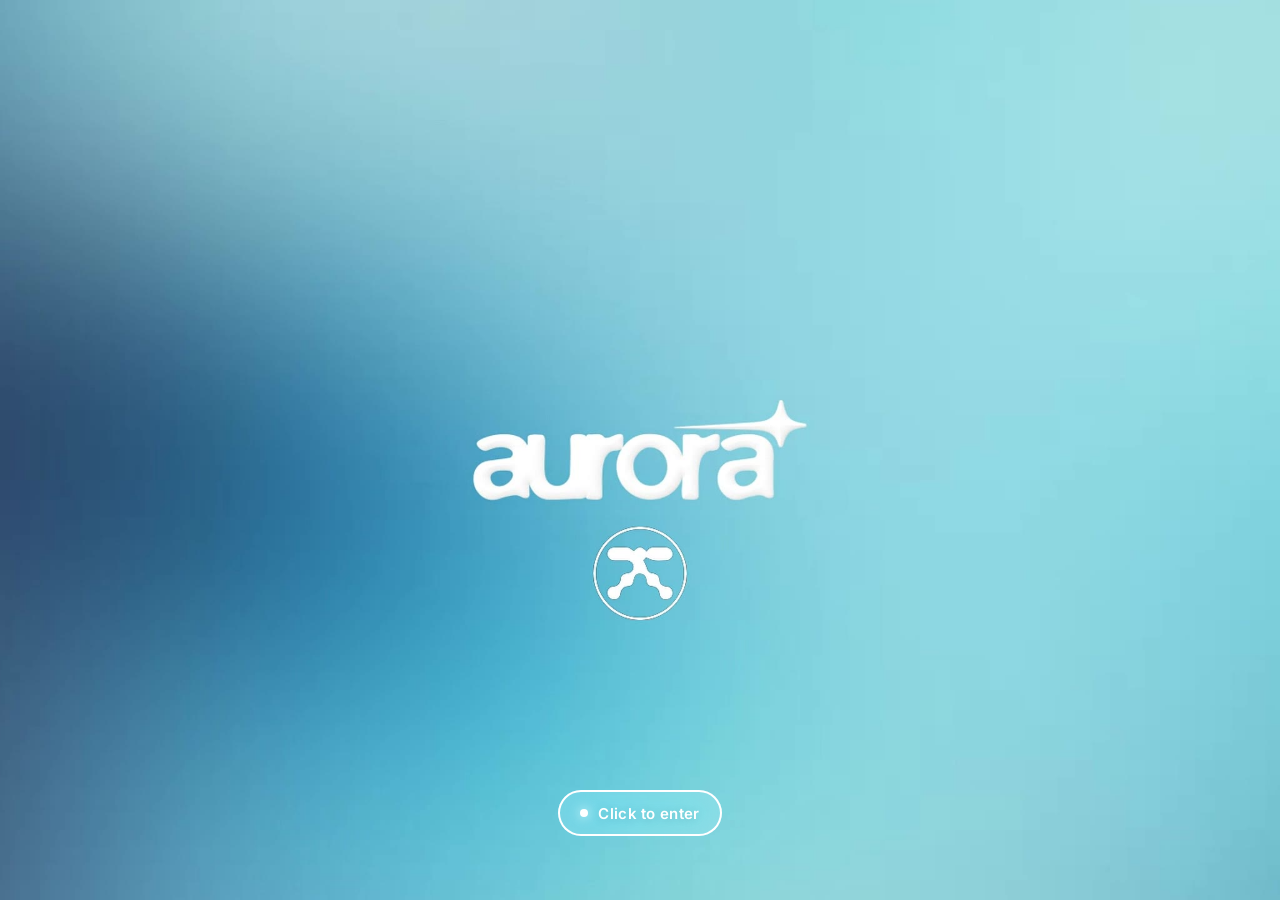
==== commit caed2352: "Add files via upload" ====
--- a/app/index.html
+++ b/app/index.html
@@ -23,25 +23,26 @@
   if (window.indexedDB) { var o = indexedDB.open.bind(indexedDB), db = indexedDB.databases && indexedDB.databases.bind(indexedDB);
     indexedDB.open = function (n, v) { return v === undefined ? o(P + n) : o(P + n, v); };
     if (db) indexedDB.databases = function () { return db().then(function (l) { return l.filter(function (x) { return x.name && x.name.indexOf(P) === 0; }).map(function (x) { return { name: x.name.slice(P.length), version: x.version }; }); }); }; }
-  document.title = 'Aurora Test';
-  var m = document.querySelector('meta[name="apple-mobile-web-app-title"]'); if (m) m.content = 'Aurora Test';
+  document.title = 'Aurora Lab';
+  var m = document.querySelector('meta[name="apple-mobile-web-app-title"]'); if (m) m.content = 'Aurora Lab';
   var l = document.querySelector('link[rel="manifest"]'); if (l) l.href = 'manifest-test.webmanifest';
 })();</script>
 <link rel="apple-touch-icon" href="icon-180.png">
 <link rel="icon" href="icon-192.png">
 <link rel="preload" href="fonts/inter-latin-500-normal.woff2" as="font" type="font/woff2" crossorigin>
 <link rel="preload" href="fonts/bricolage-grotesque-latin-800-normal.woff2" as="font" type="font/woff2" crossorigin>
-<link rel="stylesheet" href="app.css?v=1963">
-<link rel="stylesheet" href="desktop.css?v=1963">
+<link rel="stylesheet" href="app.css?v=2009">
+<link rel="stylesheet" href="keiro.css?v=2009">
+<link rel="stylesheet" href="desktop.css?v=2009">
 <style>#launch{position:fixed;inset:0;z-index:200;background:#86c9de center/cover no-repeat;transition:opacity .65s cubic-bezier(.2,.8,.2,1),filter .65s cubic-bezier(.2,.8,.2,1),transform .9s cubic-bezier(.2,.8,.2,1);cursor:pointer}#launch video{width:100%;height:100%;object-fit:cover;display:block}#launch.out{opacity:0;filter:blur(14px);transform:scale(1.04);pointer-events:none}@media (prefers-reduced-motion:reduce){#launch{transition:opacity .25s}#launch.out{filter:none;transform:none}}#launch .tap{position:absolute;left:0;right:0;bottom:calc(env(safe-area-inset-bottom,0px) + 64px);display:flex;justify-content:center;pointer-events:none}#launch .tap span{display:inline-flex;align-items:center;gap:10px;height:46px;padding:0 22px;border-radius:999px;font:600 15px/1 Inter,system-ui,sans-serif;letter-spacing:.02em;color:#fff;background:rgba(255,255,255,.16);-webkit-backdrop-filter:blur(18px) saturate(1.3);backdrop-filter:blur(18px) saturate(1.3);box-shadow:inset 0 0 0 1px rgba(255,255,255,.35),0 10px 30px rgba(0,40,70,.18);opacity:0;transform:translateY(10px) scale(.98);transition:opacity .6s cubic-bezier(.2,.8,.2,1),transform .6s cubic-bezier(.2,.8,.2,1)}#launch .tap i{width:8px;height:8px;border-radius:4px;background:#fff;box-shadow:0 0 12px #fff}#launch.wait .tap span{opacity:1;transform:none}#launch.wait .tap i{animation:lTap 2.2s ease-in-out infinite}@keyframes lTap{50%{opacity:.35;transform:scale(.7)}}#launch:focus{outline:none}#launch:focus-visible .tap span{box-shadow:inset 0 0 0 2px #fff}@media (prefers-reduced-motion:reduce){#launch.wait .tap i{animation:none}}#promo{position:fixed;inset:0;z-index:210;background:#0a0a0b;display:flex;align-items:center;justify-content:center;opacity:0;transition:opacity .5s cubic-bezier(.2,.8,.2,1)}#promo.on{opacity:1}#promo.out{opacity:0;pointer-events:none}#promo video{width:100%;height:100%;object-fit:contain;display:block}#promo button{position:absolute;z-index:2;height:40px;padding:0 16px;border:0;border-radius:999px;font:600 14px/1 Inter,system-ui,sans-serif;color:#fff;background:rgba(10,18,32,.4);-webkit-backdrop-filter:blur(16px) saturate(1.3);backdrop-filter:blur(16px) saturate(1.3);box-shadow:inset 0 0 0 1px rgba(255,255,255,.25);cursor:pointer}#promo .pskip{right:16px;top:calc(env(safe-area-inset-top,0px) + 12px)}#promo .psnd{left:50%;bottom:calc(env(safe-area-inset-bottom,0px) + 28px);transform:translateX(-50%)}</style>
 </head>
 <body>
-<div id="launch" aria-hidden="true"><video muted playsinline preload="auto"></video><div class="tap"><span><i></i><b>Klepni pro vstup</b></span></div></div>
+<div id="launch" aria-hidden="true"><video muted playsinline preload="auto"></video><div class="tap"><span><i></i><b>Tap to enter</b></span></div></div>
 <script>(function () {
   var L = document.getElementById('launch'); if (!L) return;
   var V = L.querySelector('video'), T = L.querySelector('.tap span b');
   var wide = innerWidth > innerHeight, base = '' + (wide ? 'launch-land' : 'launch-portrait');
-  if (T && matchMedia('(hover: hover) and (pointer: fine)').matches) T.textContent = 'Klikni pro vstup';
+  if (T && matchMedia('(hover: hover) and (pointer: fine)').matches) T.textContent = 'Click to enter';
   L.style.backgroundImage = 'url(' + base + '-first.jpg)';
   var last = 0, ver = '';
   try { last = +localStorage.getItem('aur' + 'Seen') || 0; ver = localStorage.getItem('aur' + 'V') || ''; } catch (e) {}
@@ -52,7 +53,7 @@
   function done() { if (ended) return; ended = true; L.classList.add('out'); L.classList.remove('wait'); try { dispatchEvent(new Event('aurlaunch')); } catch (e) {} removeEventListener('keydown', key); setTimeout(function () { L.remove(); }, 700); }
   /* full intro: it stays on the logo until the person taps */
   function wait(stillToo) { if (ended || waiting) return; waiting = true; if (stillToo || !V || V.readyState < 2) { L.style.backgroundImage = 'url(' + base + '-last.jpg)'; if (V) V.style.opacity = '0'; }
-    L.classList.add('wait'); L.setAttribute('role', 'button'); L.setAttribute('aria-hidden', 'false'); L.setAttribute('aria-label', T ? T.textContent : 'Vstoupit'); L.tabIndex = 0; try { L.focus({ preventScroll: true }); } catch (e) {} }
+    L.classList.add('wait'); L.setAttribute('role', 'button'); L.setAttribute('aria-hidden', 'false'); L.setAttribute('aria-label', T ? T.textContent : 'Enter'); L.tabIndex = 0; try { L.focus({ preventScroll: true }); } catch (e) {} }
   function quick() { if (V) V.remove(); L.style.backgroundImage = 'url(' + base + '-last.jpg)'; setTimeout(done, RM ? 120 : 380); }
   function key(e) { if (e.key === 'Enter' || e.key === ' ') { e.preventDefault(); enter(); } else if (e.key === 'Escape') { e.preventDefault(); done(); } }
   function mark() { try { localStorage.setItem('aur' + 'Seen', Date.now()); localStorage.setItem('aur' + 'V', '19.6'); } catch (e) {} }
@@ -60,7 +61,7 @@
   function promo() {
     try { if (localStorage.getItem('aur' + 'Promo')) return; localStorage.setItem('aur' + 'Promo', '1'); } catch (e) { return; }
     if (!fresh) return; /* new people only */
-    var cs = /^cs|^sk/i.test(navigator.language || ''), P = document.createElement('div'); P.id = 'promo';
+    var cs = false, P = document.createElement('div'); P.id = 'promo';
     P.innerHTML = '<video playsinline preload="auto" src="promo.mp4?v=1" poster="promo-poster.jpg?v=2"></video><button class="pskip" type="button">' + (cs ? 'Přeskočit' : 'Skip') + '</button><button class="psnd" type="button" hidden>' + (cs ? 'Zapnout zvuk' : 'Turn sound on') + '</button>';
     document.body.appendChild(P); var v = P.querySelector('video'), s = P.querySelector('.psnd'), over = false;
     function end() { if (over) return; over = true; P.classList.add('out'); try { v.pause(); } catch (e) {} setTimeout(function () { P.remove(); try { dispatchEvent(new Event('aurpromo')); } catch (e) {} }, 520); }
@@ -106,19 +107,20 @@
 <input type="file" id="fileIn" accept="image/*,video/*" hidden>
 <input type="file" id="wallIn" accept="image/*" hidden>
 <input type="file" id="restoreIn" accept="application/json,.json" hidden>
-<script src="js/core.js?v=1963"></script>
-<script src="js/ui.js?v=1963"></script>
-<script src="js/screens.js?v=1963"></script>
-<script src="js/sheets.js?v=1963"></script>
-<script src="js/push.js?v=1963"></script>
-<script src="js/sync.js?v=1963"></script>
-<script src="js/spolu.js?v=1963"></script>
-<script src="js/account.js?v=1963"></script>
-<script src="js/tips.js?v=1963"></script>
-<script src="js/home19.js?v=1963"></script>
-<script src="js/beta.js?v=1963"></script>
-<script src="js/app.js?v=1963"></script>
-<script src="js/coach.js?v=1963"></script>
-<script src="js/desktop.js?v=1963"></script>
+<script src="js/core.js?v=2009"></script>
+<script src="js/ui.js?v=2009"></script>
+<script src="js/screens.js?v=2009"></script>
+<script src="js/sheets.js?v=2009"></script>
+<script src="js/push.js?v=2009"></script>
+<script src="js/sync.js?v=2009"></script>
+<script src="js/spolu.js?v=2009"></script>
+<script src="js/account.js?v=2009"></script>
+<script src="js/tips.js?v=2009"></script>
+<script src="js/home19.js?v=2009"></script>
+<script src="js/beta.js?v=2009"></script>
+<script src="js/lab.js?v=2009"></script>
+<script src="js/app.js?v=2009"></script>
+<script src="js/coach.js?v=2009"></script>
+<script src="js/desktop.js?v=2009"></script>
 </body>
 </html>
--- a/app/app.css
+++ b/app/app.css
@@ -974,7 +974,8 @@
 .mmon .c{display:flex;flex-direction:column;align-items:center;gap:7px}
 .mmon .b{width:100%;max-width:44px;height:86px;border-radius:10px;background:rgba(255,255,255,.1);position:relative;overflow:hidden}
 .mmon .b i{position:absolute;left:0;right:0;bottom:0;background:var(--c);border-radius:10px;transition:height .5s cubic-bezier(.2,.8,.2,1)}
-.mmon .b.td i{background:var(--ink)}
+.mmon .b.td i{background:var(--c)} /* v19.6.4: this month in the card colour too, like the others */
+.mmon .b.td{box-shadow:inset 0 0 0 1.5px var(--ink3)}
 .mmon .b.na{background:rgba(255,255,255,.04);box-shadow:inset 0 0 0 1px rgba(255,255,255,.08)}
 .mmon small{font:500 11.5px/1 Inter;color:var(--ink3)}
 .mseg{display:inline-flex;gap:2px;padding:2px;border-radius:999px;background:rgba(255,255,255,.07);letter-spacing:0;text-transform:none}
@@ -1009,136 +1010,136 @@
 @media (max-width:370px){.seg5 button{font-size:12px;padding:0 4px}.tpl .tc{width:132px}}
 
 /* v19.6.3 · Look (generated): cream/white hairlines, tracks and fills inside panels flip to black in light mode */
-body.lightui :where(.frost,.hcard) .solid{box-shadow:0 10px 30px rgba(0,0,0,.22),inset 0 0 0 1px rgba(0,0,0,0.06)}
-body.lightui :where(.frost,.hcard) .in{background:rgba(0,0,0,0.068);box-shadow:inset 0 0 0 1px rgba(0,0,0,0.085)}
-body.lightui :where(.frost,.hcard) .pbtn.ghost{background:rgba(0,0,0,0.068);box-shadow:inset 0 0 0 1px rgba(0,0,0,0.119)}
-body.lightui :where(.frost,.hcard) .tg{background:rgba(0,0,0,0.136);box-shadow:inset 0 0 0 1px rgba(0,0,0,0.119)}
-body.lightui :where(.frost,.hcard) .tg.on{box-shadow:0 0 12px rgba(63,191,127,.45),inset 0 1px 0 rgba(0,0,0,0.255)}
-body.lightui :where(.frost,.hcard) .c0{border:1.6px solid rgba(0,0,0,0.5)}
-body.lightui :where(.frost,.hcard) .ci{border:1px solid rgba(0,0,0,0.272)}
-body.lightui :where(.frost,.hcard) .fdots i{border:1px solid rgba(0,0,0,0.425)}
-body.lightui :where(.frost,.hcard) .fdots i.on{box-shadow:0 0 8px rgba(0,0,0,0.5)}
-body.lightui :where(.frost,.hcard) .orb{background:rgba(0,0,0,0.068);box-shadow:inset 0 0 0 1px rgba(0,0,0,0.102),0 10px 24px rgba(0,0,0,.18)}
-body.lightui :where(.frost,.hcard) .vd i{border:1px solid rgba(0,0,0,0.297)}
-body.lightui :where(.frost,.hcard) .bars i{background:rgba(0,0,0,0.357)}
-body.lightui :where(.frost,.hcard) .bars i.fu{border:1px dashed rgba(0,0,0,0.34)}
-body.lightui :where(.frost,.hcard) .pbar{background:rgba(0,0,0,0.136)}
-body.lightui :where(.frost,.hcard) .irow{border-top:1px solid rgba(0,0,0,0.068)}
-body.lightui :where(.frost,.hcard) .th{background:rgba(0,0,0,0.068);box-shadow:inset 0 0 0 1px rgba(0,0,0,0.153)}
-body.lightui :where(.frost,.hcard) .ddots i{background:rgba(0,0,0,0.34)}
-body.lightui :where(.frost,.hcard) .ddots i.on{box-shadow:0 0 8px rgba(0,0,0,0.425)}
-body.lightui :where(.frost,.hcard) .wdots i{border:1px solid rgba(0,0,0,0.297)}
-body.lightui :where(.frost,.hcard) .heat i{background:rgba(0,0,0,0.085)}
-body.lightui :where(.frost,.hcard) .heat i.td{box-shadow:inset 0 0 0 2px var(--ink),0 0 10px rgba(0,0,0,0.34)}
-body.lightui :where(.frost,.hcard) .heat i.fu{box-shadow:inset 0 0 0 1px rgba(0,0,0,0.136)}
-body.lightui :where(.frost,.hcard) .addline{border-top:1px solid rgba(0,0,0,0.068)}
-body.lightui :where(.frost,.hcard) .mt{background:rgba(0,0,0,0.051)}
-body.lightui :where(.frost,.hcard) .mt .capg{box-shadow:inset 0 0 0 1px rgba(0,0,0,0.068)}
-body.lightui :where(.frost,.hcard) .wk7 .wday.tdy{box-shadow:inset 0 0 0 1.5px rgba(0,0,0,0.5),0 10px 30px rgba(0,0,0,.22)}
-body.lightui :where(.frost,.hcard) .mgrid button{background:rgba(0,0,0,0.043)}
-body.lightui :where(.frost,.hcard) .srow{border-top:1px solid rgba(0,0,0,0.068)}
-body.lightui :where(.frost,.hcard) .avatar{box-shadow:inset 0 1px 1px rgba(0,0,0,0.5)}
-body.lightui :where(.frost,.hcard) .walls button{box-shadow:inset 0 0 0 1px rgba(0,0,0,0.17)}
-body.lightui :where(.frost,.hcard) .walls button.on{box-shadow:0 0 0 2.5px var(--cream),0 0 16px rgba(0,0,0,0.297)}
-body.lightui :where(.frost,.hcard) #sheet .grab i{background:rgba(0,0,0,0.383)}
-body.lightui :where(.frost,.hcard) .cols button{box-shadow:inset 0 0 0 2px rgba(0,0,0,0.212)}
-body.lightui :where(.frost,.hcard) #viewer .vcap{box-shadow:inset 0 0 0 1px rgba(0,0,0,0.068)}
-body.lightui :where(.frost,.hcard) .later .more{border-top:1px solid rgba(0,0,0,0.06)}
-body.lightui :where(.frost,.hcard) .wg-body .hl{background:rgba(0,0,0,0.06)}
-body.lightui :where(.frost,.hcard) .wg-col{background:rgba(0,0,0,0.021)}
-body.lightui :where(.frost,.hcard) .wg-col.tdy{background:rgba(0,0,0,0.051)}
-body.lightui :where(.frost,.hcard) .vcard{box-shadow:0 10px 26px rgba(0,0,0,.25),inset 0 0 0 1px rgba(0,0,0,0.068)}
-body.lightui :where(.frost,.hcard) .clr{background:rgba(0,0,0,0.187)}
-body.lightui :where(.frost,.hcard) .amg button.td{box-shadow:inset 0 0 0 1.5px rgba(0,0,0,0.425)}
-body.lightui :where(.frost,.hcard) .lrw{border-top:1px solid rgba(0,0,0,0.06)}
-body.lightui :where(.frost,.hcard) .lrw .li{background:rgba(0,0,0,0.068)}
-body.lightui :where(.frost,.hcard) .lrw[aria-expanded="true"]{background:rgba(0,0,0,0.034)}
-body.lightui :where(.frost,.hcard) .lexp{background:rgba(0,0,0,0.034)}
-body.lightui :where(.frost,.hcard) .nstat .ni{background:rgba(0,0,0,0.068)}
-body.lightui :where(.frost,.hcard) .steps .st{border-top:1px solid rgba(0,0,0,0.051)}
-body.lightui :where(.frost,.hcard) .mt.link{box-shadow:inset 0 0 0 1px rgba(0,0,0,0.085)}
-body.lightui :where(.frost,.hcard) .mt.miss{background:rgba(0,0,0,0.043);border:1.5px dashed rgba(0,0,0,0.187)}
-body.lightui :where(.frost,.hcard) .pav.plus{background:rgba(0,0,0,0.085);box-shadow:0 0 0 2px rgba(20,20,22,.9),inset 0 0 0 1.5px rgba(0,0,0,0.383)}
-body.lightui :where(.frost,.hcard) .pwk .pw i{background:rgba(0,0,0,0.085)}
-body.lightui :where(.frost,.hcard) .pwk .pw i.fu{box-shadow:inset 0 0 0 1px rgba(0,0,0,0.136)}
-body.lightui :where(.frost,.hcard) .pjoin{border-top:1px solid rgba(0,0,0,0.068)}
-body.lightui :where(.frost,.hcard) .pheat i.ph{background:rgba(0,0,0,0.06)}
-body.lightui :where(.frost,.hcard) .pact{border-top:1px solid rgba(0,0,0,0.06)}
-body.lightui :where(.frost,.hcard) .kcol{background:rgba(0,0,0,0.068);box-shadow:inset 0 0 0 1px rgba(0,0,0,0.085)}
-body.lightui :where(.frost,.hcard) .kopt .oi{background:rgba(0,0,0,0.068)}
-body.lightui :where(.frost,.hcard) .jwhat{border-top:1px solid rgba(0,0,0,0.068)}
-body.lightui :where(.frost,.hcard) .fbth{box-shadow:inset 0 0 0 1px rgba(0,0,0,0.128)}
-body.lightui :where(.frost,.hcard) .hwk button{box-shadow:inset 0 0 0 1px rgba(0,0,0,0.187)}
-body.lightui :where(.frost,.hcard) .hwk button.t{background:rgba(0,0,0,0.5);box-shadow:0 0 16px rgba(0,0,0,0.34)}
-body.lightui :where(.frost,.hcard) .hmore{border-top:1px solid rgba(0,0,0,0.06)}
-body.lightui :where(.frost,.hcard) .hb i{background:rgba(0,0,0,0.119)}
-body.lightui :where(.frost,.hcard) .hb.t i{box-shadow:0 0 0 2px rgba(0,0,0,0.5)}
-body.lightui :where(.frost,.hcard) .hchip{background:rgba(0,0,0,0.085);box-shadow:inset 0 0 0 1px rgba(0,0,0,0.102)}
-body.lightui :where(.frost,.hcard) .hbtn{background:rgba(0,0,0,0.5)}
-body.lightui :where(.frost,.hcard) .hbtn.ghost{background:rgba(0,0,0,0.102);box-shadow:inset 0 0 0 1px rgba(0,0,0,0.119)}
-body.lightui :where(.frost,.hcard) .himg{background:center/cover no-repeat rgba(0,0,0,0.068)}
-body.lightui :where(.frost,.hcard) .himg.note{background:color-mix(in srgb,var(--c) 30%,rgba(0,0,0,0.085))}
-body.lightui :where(.frost,.hcard) .hdots i{background:rgba(0,0,0,0.289)}
-body.lightui :where(.frost,.hcard) .hdots i.on{background:rgba(0,0,0,0.5)}
-body.lightui :where(.frost,.hcard) .sjh ol{background:rgba(0,0,0,0.051);box-shadow:inset 0 0 0 1px rgba(0,0,0,0.085)}
-body.lightui :where(.frost,.hcard) .prm{background:rgba(0,0,0,0.068)}
-body.lightui :where(.frost,.hcard) #viewer .vchip{box-shadow:inset 0 0 0 1px rgba(0,0,0,0.085)}
-body.lightui :where(.frost,.hcard) .acol{border-top:1px solid rgba(0,0,0,0.06)}
-body.lightui :where(.frost,.hcard) .acol .sw{box-shadow:inset 0 0 0 1.5px rgba(0,0,0,0.187)}
-body.lightui :where(.frost,.hcard) .mprog i{background:rgba(0,0,0,0.119)}
-body.lightui :where(.frost,.hcard) .mmon .b{background:rgba(0,0,0,0.085)}
-body.lightui :where(.frost,.hcard) .mmon .b.na{background:rgba(0,0,0,0.034);box-shadow:inset 0 0 0 1px rgba(0,0,0,0.068)}
-body.lightui :where(.frost,.hcard) .mseg{background:rgba(0,0,0,0.06)}
-body.lightui :where(.frost,.hcard) .trow.grp .gp{background:rgba(0,0,0,0.085)}
-body.lightui :where(.frost,.hcard) .tsub{border-left:1px dashed rgba(0,0,0,0.119)}
-body.lightui :where(.frost,.hcard) .tpl .tc{background:rgba(0,0,0,0.06);box-shadow:inset 0 0 0 1px rgba(0,0,0,0.085)}
-body.lightui :where(.frost,.hcard) .wdays button{background:rgba(0,0,0,0.06)}
-body.lightui :where(.frost,.hcard) .kx{background:rgba(0,0,0,0.085)}
-body.lightui :where(.frost,.hcard) .kbd{background:rgba(0,0,0,0.085);box-shadow:inset 0 -1px 0 rgba(0,0,0,0.068)}
-body.lightui :where(.frost,.hcard) .dnav button:hover{background:rgba(0,0,0,0.051)}
-body.lightui :where(.frost,.hcard) .sdot{background:rgba(0,0,0,0.255)}
-body.lightui :where(.frost,.hcard) #desk .sep{background:rgba(0,0,0,0.068)}
-body.lightui :where(.frost,.hcard) .dsd{background:rgba(0,0,0,0.034)}
-body.lightui :where(.frost,.hcard) .dsd:hover{background:rgba(0,0,0,0.068)}
-body.lightui :where(.frost,.hcard) .krow:hover{background:rgba(0,0,0,0.034)}
-body.lightui :where(.frost,.hcard) .ckp{box-shadow:0 30px 80px rgba(0,0,0,.5),inset 0 0 0 1px rgba(0,0,0,0.085)}
-body.lightui :where(.frost,.hcard) .ckin{border-bottom:1px solid rgba(0,0,0,0.068)}
-body.lightui :where(.frost,.hcard) .ckr.on{background:rgba(0,0,0,0.076)}
-body.lightui :where(.frost,.hcard) .ckr:hover{background:rgba(0,0,0,0.051)}
-body.lightui :where(.frost,.hcard) .cki{background:rgba(0,0,0,0.068)}
-body.lightui :where(.frost,.hcard) .ckfoot{border-top:1px solid rgba(0,0,0,0.068)}
-body.lightui :where(.frost,.hcard) .dcard:hover{box-shadow:inset 0 0 0 1px rgba(0,0,0,0.17),0 10px 26px rgba(0,0,0,.2)}
-body.lightui :where(.frost,.hcard) .dwk i{background:rgba(0,0,0,0.085)}
-body.lightui :where(.frost,.hcard) .dnew{border:1.5px dashed rgba(0,0,0,0.238)}
-body.lightui :where(.frost,.hcard) .pt2{background:rgba(0,0,0,0.034)}
-body.lightui :where(.frost,.hcard) .hc i{background:rgba(0,0,0,0.068)}
-body.lightui :where(.frost,.hcard) .dsrc{background:rgba(0,0,0,0.051);box-shadow:inset 0 0 0 1px rgba(0,0,0,0.051)}
-body.lightui :where(.frost,.hcard) .dsrc:hover{background:rgba(0,0,0,0.085)}
-body.lightui :where(.frost,.hcard) .wgh:hover{background:rgba(0,0,0,0.043)}
-body.lightui :where(.frost,.hcard) .wad{background:rgba(0,0,0,0.03)}
-body.lightui :where(.frost,.hcard) .wad.over{background:rgba(0,0,0,0.085);box-shadow:inset 0 0 0 1.5px rgba(0,0,0,0.5)}
-body.lightui :where(.frost,.hcard) .dprev2{border:1.5px dashed rgba(0,0,0,0.5)}
-body.lightui :where(.frost,.hcard) .whl{border-top:1px solid rgba(0,0,0,0.06)}
-body.lightui :where(.frost,.hcard) .whl.minor{border-color:rgba(0,0,0,0.03)}
-body.lightui :where(.frost,.hcard) .wgc{background:rgba(0,0,0,0.021)}
-body.lightui :where(.frost,.hcard) .wgc.tdy{background:rgba(0,0,0,0.047)}
-body.lightui :where(.frost,.hcard) .wb:hover{box-shadow:inset 3px 0 0 var(--c),inset 0 0 0 1px rgba(0,0,0,0.212),0 4px 14px rgba(0,0,0,.25)}
-body.lightui :where(.frost,.hcard) .wb .rz::after{background:rgba(0,0,0,0.297)}
-body.lightui :where(.frost,.hcard) .dprev{border:2px dashed rgba(0,0,0,0.5);background:rgba(0,0,0,0.085)}
-body.lightui :where(.frost,.hcard) .dmc{background:rgba(0,0,0,0.034)}
-body.lightui :where(.frost,.hcard) .dmc.tdy{background:rgba(0,0,0,0.085);box-shadow:inset 0 0 0 1.5px rgba(0,0,0,0.425)}
-body.lightui :where(.frost,.hcard) .dmc.over{background:rgba(0,0,0,0.119);box-shadow:inset 0 0 0 1.5px rgba(0,0,0,0.5)}
-body.lightui :where(.frost,.hcard) .dmd:hover{background:rgba(0,0,0,0.085)}
-body.lightui :where(.frost,.hcard) .rvb i{background:rgba(0,0,0,0.34)}
-body.lightui :where(.frost,.hcard) .cg>i{background:rgba(0,0,0,0.085)}
-body.lightui :where(.frost,.hcard) .rvd{background:rgba(0,0,0,0.034)}
-body.lightui :where(.frost,.hcard) .rvd.over{background:rgba(0,0,0,0.085);box-shadow:inset 0 0 0 1.5px rgba(0,0,0,0.5)}
-body.lightui :where(.frost,.hcard) .dmason .mt:hover{box-shadow:0 0 0 1.5px rgba(0,0,0,0.255)}
-body.lightui :where(.frost,.hcard) .ddrop{border:2px dashed rgba(0,0,0,0.5)}
-body.lightui :where(.frost,.hcard) .wac.more{background:rgba(0,0,0,0.111)}
-body.lightui :where(.frost,.hcard) .wac.more:hover{background:rgba(0,0,0,0.187)}
-body.lightui :where(.frost,.hcard) .wpop{box-shadow:0 22px 60px rgba(0,0,0,.42),inset 0 0 0 1px rgba(0,0,0,0.136)}
-body.lightui :where(.frost,.hcard) .wpop .wph .cb{background:rgba(0,0,0,0.068)}
+:where(body.lightui .frost, body.lightui .hcard) .solid{box-shadow:0 10px 30px rgba(0,0,0,.22),inset 0 0 0 1px rgba(0,0,0,0.06)}
+:where(body.lightui .frost, body.lightui .hcard) .in{background:rgba(0,0,0,0.068);box-shadow:inset 0 0 0 1px rgba(0,0,0,0.085)}
+:where(body.lightui .frost, body.lightui .hcard) .pbtn.ghost{background:rgba(0,0,0,0.068);box-shadow:inset 0 0 0 1px rgba(0,0,0,0.119)}
+:where(body.lightui .frost, body.lightui .hcard) .tg{background:rgba(0,0,0,0.136);box-shadow:inset 0 0 0 1px rgba(0,0,0,0.119)}
+:where(body.lightui .frost, body.lightui .hcard) .tg.on{box-shadow:0 0 12px rgba(63,191,127,.45),inset 0 1px 0 rgba(0,0,0,0.255)}
+:where(body.lightui .frost, body.lightui .hcard) .c0{border:1.6px solid rgba(0,0,0,0.5)}
+:where(body.lightui .frost, body.lightui .hcard) .ci{border:1px solid rgba(0,0,0,0.272)}
+:where(body.lightui .frost, body.lightui .hcard) .fdots i{border:1px solid rgba(0,0,0,0.425)}
+:where(body.lightui .frost, body.lightui .hcard) .fdots i.on{box-shadow:0 0 8px rgba(0,0,0,0.5)}
+:where(body.lightui .frost, body.lightui .hcard) .orb{background:rgba(0,0,0,0.068);box-shadow:inset 0 0 0 1px rgba(0,0,0,0.102),0 10px 24px rgba(0,0,0,.18)}
+:where(body.lightui .frost, body.lightui .hcard) .vd i{border:1px solid rgba(0,0,0,0.297)}
+:where(body.lightui .frost, body.lightui .hcard) .bars i{background:rgba(0,0,0,0.357)}
+:where(body.lightui .frost, body.lightui .hcard) .bars i.fu{border:1px dashed rgba(0,0,0,0.34)}
+:where(body.lightui .frost, body.lightui .hcard) .pbar{background:rgba(0,0,0,0.136)}
+:where(body.lightui .frost, body.lightui .hcard) .irow{border-top:1px solid rgba(0,0,0,0.068)}
+:where(body.lightui .frost, body.lightui .hcard) .th{background:rgba(0,0,0,0.068);box-shadow:inset 0 0 0 1px rgba(0,0,0,0.153)}
+:where(body.lightui .frost, body.lightui .hcard) .ddots i{background:rgba(0,0,0,0.34)}
+:where(body.lightui .frost, body.lightui .hcard) .ddots i.on{box-shadow:0 0 8px rgba(0,0,0,0.425)}
+:where(body.lightui .frost, body.lightui .hcard) .wdots i{border:1px solid rgba(0,0,0,0.297)}
+:where(body.lightui .frost, body.lightui .hcard) .heat i{background:rgba(0,0,0,0.085)}
+:where(body.lightui .frost, body.lightui .hcard) .heat i.td{box-shadow:inset 0 0 0 2px var(--ink),0 0 10px rgba(0,0,0,0.34)}
+:where(body.lightui .frost, body.lightui .hcard) .heat i.fu{box-shadow:inset 0 0 0 1px rgba(0,0,0,0.136)}
+:where(body.lightui .frost, body.lightui .hcard) .addline{border-top:1px solid rgba(0,0,0,0.068)}
+:where(body.lightui .frost, body.lightui .hcard) .mt{background:rgba(0,0,0,0.051)}
+:where(body.lightui .frost, body.lightui .hcard) .mt .capg{box-shadow:inset 0 0 0 1px rgba(0,0,0,0.068)}
+:where(body.lightui .frost, body.lightui .hcard) .wk7 .wday.tdy{box-shadow:inset 0 0 0 1.5px rgba(0,0,0,0.5),0 10px 30px rgba(0,0,0,.22)}
+:where(body.lightui .frost, body.lightui .hcard) .mgrid button{background:rgba(0,0,0,0.043)}
+:where(body.lightui .frost, body.lightui .hcard) .srow{border-top:1px solid rgba(0,0,0,0.068)}
+:where(body.lightui .frost, body.lightui .hcard) .avatar{box-shadow:inset 0 1px 1px rgba(0,0,0,0.5)}
+:where(body.lightui .frost, body.lightui .hcard) .walls button{box-shadow:inset 0 0 0 1px rgba(0,0,0,0.17)}
+:where(body.lightui .frost, body.lightui .hcard) .walls button.on{box-shadow:0 0 0 2.5px var(--cream),0 0 16px rgba(0,0,0,0.297)}
+:where(body.lightui .frost, body.lightui .hcard) #sheet .grab i{background:rgba(0,0,0,0.383)}
+:where(body.lightui .frost, body.lightui .hcard) .cols button{box-shadow:inset 0 0 0 2px rgba(0,0,0,0.212)}
+:where(body.lightui .frost, body.lightui .hcard) #viewer .vcap{box-shadow:inset 0 0 0 1px rgba(0,0,0,0.068)}
+:where(body.lightui .frost, body.lightui .hcard) .later .more{border-top:1px solid rgba(0,0,0,0.06)}
+:where(body.lightui .frost, body.lightui .hcard) .wg-body .hl{background:rgba(0,0,0,0.06)}
+:where(body.lightui .frost, body.lightui .hcard) .wg-col{background:rgba(0,0,0,0.021)}
+:where(body.lightui .frost, body.lightui .hcard) .wg-col.tdy{background:rgba(0,0,0,0.051)}
+:where(body.lightui .frost, body.lightui .hcard) .vcard{box-shadow:0 10px 26px rgba(0,0,0,.25),inset 0 0 0 1px rgba(0,0,0,0.068)}
+:where(body.lightui .frost, body.lightui .hcard) .clr{background:rgba(0,0,0,0.187)}
+:where(body.lightui .frost, body.lightui .hcard) .amg button.td{box-shadow:inset 0 0 0 1.5px rgba(0,0,0,0.425)}
+:where(body.lightui .frost, body.lightui .hcard) .lrw{border-top:1px solid rgba(0,0,0,0.06)}
+:where(body.lightui .frost, body.lightui .hcard) .lrw .li{background:rgba(0,0,0,0.068)}
+:where(body.lightui .frost, body.lightui .hcard) .lrw[aria-expanded="true"]{background:rgba(0,0,0,0.034)}
+:where(body.lightui .frost, body.lightui .hcard) .lexp{background:rgba(0,0,0,0.034)}
+:where(body.lightui .frost, body.lightui .hcard) .nstat .ni{background:rgba(0,0,0,0.068)}
+:where(body.lightui .frost, body.lightui .hcard) .steps .st{border-top:1px solid rgba(0,0,0,0.051)}
+:where(body.lightui .frost, body.lightui .hcard) .mt.link{box-shadow:inset 0 0 0 1px rgba(0,0,0,0.085)}
+:where(body.lightui .frost, body.lightui .hcard) .mt.miss{background:rgba(0,0,0,0.043);border:1.5px dashed rgba(0,0,0,0.187)}
+:where(body.lightui .frost, body.lightui .hcard) .pav.plus{background:rgba(0,0,0,0.085);box-shadow:0 0 0 2px rgba(20,20,22,.9),inset 0 0 0 1.5px rgba(0,0,0,0.383)}
+:where(body.lightui .frost, body.lightui .hcard) .pwk .pw i{background:rgba(0,0,0,0.085)}
+:where(body.lightui .frost, body.lightui .hcard) .pwk .pw i.fu{box-shadow:inset 0 0 0 1px rgba(0,0,0,0.136)}
+:where(body.lightui .frost, body.lightui .hcard) .pjoin{border-top:1px solid rgba(0,0,0,0.068)}
+:where(body.lightui .frost, body.lightui .hcard) .pheat i.ph{background:rgba(0,0,0,0.06)}
+:where(body.lightui .frost, body.lightui .hcard) .pact{border-top:1px solid rgba(0,0,0,0.06)}
+:where(body.lightui .frost, body.lightui .hcard) .kcol{background:rgba(0,0,0,0.068);box-shadow:inset 0 0 0 1px rgba(0,0,0,0.085)}
+:where(body.lightui .frost, body.lightui .hcard) .kopt .oi{background:rgba(0,0,0,0.068)}
+:where(body.lightui .frost, body.lightui .hcard) .jwhat{border-top:1px solid rgba(0,0,0,0.068)}
+:where(body.lightui .frost, body.lightui .hcard) .fbth{box-shadow:inset 0 0 0 1px rgba(0,0,0,0.128)}
+:where(body.lightui .frost, body.lightui .hcard) .hwk button{box-shadow:inset 0 0 0 1px rgba(0,0,0,0.187)}
+:where(body.lightui .frost, body.lightui .hcard) .hwk button.t{background:rgba(0,0,0,0.5);box-shadow:0 0 16px rgba(0,0,0,0.34)}
+:where(body.lightui .frost, body.lightui .hcard) .hmore{border-top:1px solid rgba(0,0,0,0.06)}
+:where(body.lightui .frost, body.lightui .hcard) .hb i{background:rgba(0,0,0,0.119)}
+:where(body.lightui .frost, body.lightui .hcard) .hb.t i{box-shadow:0 0 0 2px rgba(0,0,0,0.5)}
+:where(body.lightui .frost, body.lightui .hcard) .hchip{background:rgba(0,0,0,0.085);box-shadow:inset 0 0 0 1px rgba(0,0,0,0.102)}
+:where(body.lightui .frost, body.lightui .hcard) .hbtn{background:rgba(0,0,0,0.5)}
+:where(body.lightui .frost, body.lightui .hcard) .hbtn.ghost{background:rgba(0,0,0,0.102);box-shadow:inset 0 0 0 1px rgba(0,0,0,0.119)}
+:where(body.lightui .frost, body.lightui .hcard) .himg{background:center/cover no-repeat rgba(0,0,0,0.068)}
+:where(body.lightui .frost, body.lightui .hcard) .himg.note{background:color-mix(in srgb,var(--c) 30%,rgba(0,0,0,0.085))}
+:where(body.lightui .frost, body.lightui .hcard) .hdots i{background:rgba(0,0,0,0.289)}
+:where(body.lightui .frost, body.lightui .hcard) .hdots i.on{background:rgba(0,0,0,0.5)}
+:where(body.lightui .frost, body.lightui .hcard) .sjh ol{background:rgba(0,0,0,0.051);box-shadow:inset 0 0 0 1px rgba(0,0,0,0.085)}
+:where(body.lightui .frost, body.lightui .hcard) .prm{background:rgba(0,0,0,0.068)}
+:where(body.lightui .frost, body.lightui .hcard) #viewer .vchip{box-shadow:inset 0 0 0 1px rgba(0,0,0,0.085)}
+:where(body.lightui .frost, body.lightui .hcard) .acol{border-top:1px solid rgba(0,0,0,0.06)}
+:where(body.lightui .frost, body.lightui .hcard) .acol .sw{box-shadow:inset 0 0 0 1.5px rgba(0,0,0,0.187)}
+:where(body.lightui .frost, body.lightui .hcard) .mprog i{background:rgba(0,0,0,0.119)}
+:where(body.lightui .frost, body.lightui .hcard) .mmon .b{background:rgba(0,0,0,0.085)}
+:where(body.lightui .frost, body.lightui .hcard) .mmon .b.na{background:rgba(0,0,0,0.034);box-shadow:inset 0 0 0 1px rgba(0,0,0,0.068)}
+:where(body.lightui .frost, body.lightui .hcard) .mseg{background:rgba(0,0,0,0.06)}
+:where(body.lightui .frost, body.lightui .hcard) .trow.grp .gp{background:rgba(0,0,0,0.085)}
+:where(body.lightui .frost, body.lightui .hcard) .tsub{border-left:1px dashed rgba(0,0,0,0.119)}
+:where(body.lightui .frost, body.lightui .hcard) .tpl .tc{background:rgba(0,0,0,0.06);box-shadow:inset 0 0 0 1px rgba(0,0,0,0.085)}
+:where(body.lightui .frost, body.lightui .hcard) .wdays button{background:rgba(0,0,0,0.06)}
+:where(body.lightui .frost, body.lightui .hcard) .kx{background:rgba(0,0,0,0.085)}
+:where(body.lightui .frost, body.lightui .hcard) .kbd{background:rgba(0,0,0,0.085);box-shadow:inset 0 -1px 0 rgba(0,0,0,0.068)}
+:where(body.lightui .frost, body.lightui .hcard) .dnav button:hover{background:rgba(0,0,0,0.051)}
+:where(body.lightui .frost, body.lightui .hcard) .sdot{background:rgba(0,0,0,0.255)}
+:where(body.lightui .frost, body.lightui .hcard) #desk .sep{background:rgba(0,0,0,0.068)}
+:where(body.lightui .frost, body.lightui .hcard) .dsd{background:rgba(0,0,0,0.034)}
+:where(body.lightui .frost, body.lightui .hcard) .dsd:hover{background:rgba(0,0,0,0.068)}
+:where(body.lightui .frost, body.lightui .hcard) .krow:hover{background:rgba(0,0,0,0.034)}
+:where(body.lightui .frost, body.lightui .hcard) .ckp{box-shadow:0 30px 80px rgba(0,0,0,.5),inset 0 0 0 1px rgba(0,0,0,0.085)}
+:where(body.lightui .frost, body.lightui .hcard) .ckin{border-bottom:1px solid rgba(0,0,0,0.068)}
+:where(body.lightui .frost, body.lightui .hcard) .ckr.on{background:rgba(0,0,0,0.076)}
+:where(body.lightui .frost, body.lightui .hcard) .ckr:hover{background:rgba(0,0,0,0.051)}
+:where(body.lightui .frost, body.lightui .hcard) .cki{background:rgba(0,0,0,0.068)}
+:where(body.lightui .frost, body.lightui .hcard) .ckfoot{border-top:1px solid rgba(0,0,0,0.068)}
+:where(body.lightui .frost, body.lightui .hcard) .dcard:hover{box-shadow:inset 0 0 0 1px rgba(0,0,0,0.17),0 10px 26px rgba(0,0,0,.2)}
+:where(body.lightui .frost, body.lightui .hcard) .dwk i{background:rgba(0,0,0,0.085)}
+:where(body.lightui .frost, body.lightui .hcard) .dnew{border:1.5px dashed rgba(0,0,0,0.238)}
+:where(body.lightui .frost, body.lightui .hcard) .pt2{background:rgba(0,0,0,0.034)}
+:where(body.lightui .frost, body.lightui .hcard) .hc i{background:rgba(0,0,0,0.068)}
+:where(body.lightui .frost, body.lightui .hcard) .dsrc{background:rgba(0,0,0,0.051);box-shadow:inset 0 0 0 1px rgba(0,0,0,0.051)}
+:where(body.lightui .frost, body.lightui .hcard) .dsrc:hover{background:rgba(0,0,0,0.085)}
+:where(body.lightui .frost, body.lightui .hcard) .wgh:hover{background:rgba(0,0,0,0.043)}
+:where(body.lightui .frost, body.lightui .hcard) .wad{background:rgba(0,0,0,0.03)}
+:where(body.lightui .frost, body.lightui .hcard) .wad.over{background:rgba(0,0,0,0.085);box-shadow:inset 0 0 0 1.5px rgba(0,0,0,0.5)}
+:where(body.lightui .frost, body.lightui .hcard) .dprev2{border:1.5px dashed rgba(0,0,0,0.5)}
+:where(body.lightui .frost, body.lightui .hcard) .whl{border-top:1px solid rgba(0,0,0,0.06)}
+:where(body.lightui .frost, body.lightui .hcard) .whl.minor{border-color:rgba(0,0,0,0.03)}
+:where(body.lightui .frost, body.lightui .hcard) .wgc{background:rgba(0,0,0,0.021)}
+:where(body.lightui .frost, body.lightui .hcard) .wgc.tdy{background:rgba(0,0,0,0.047)}
+:where(body.lightui .frost, body.lightui .hcard) .wb:hover{box-shadow:inset 3px 0 0 var(--c),inset 0 0 0 1px rgba(0,0,0,0.212),0 4px 14px rgba(0,0,0,.25)}
+:where(body.lightui .frost, body.lightui .hcard) .wb .rz::after{background:rgba(0,0,0,0.297)}
+:where(body.lightui .frost, body.lightui .hcard) .dprev{border:2px dashed rgba(0,0,0,0.5);background:rgba(0,0,0,0.085)}
+:where(body.lightui .frost, body.lightui .hcard) .dmc{background:rgba(0,0,0,0.034)}
+:where(body.lightui .frost, body.lightui .hcard) .dmc.tdy{background:rgba(0,0,0,0.085);box-shadow:inset 0 0 0 1.5px rgba(0,0,0,0.425)}
+:where(body.lightui .frost, body.lightui .hcard) .dmc.over{background:rgba(0,0,0,0.119);box-shadow:inset 0 0 0 1.5px rgba(0,0,0,0.5)}
+:where(body.lightui .frost, body.lightui .hcard) .dmd:hover{background:rgba(0,0,0,0.085)}
+:where(body.lightui .frost, body.lightui .hcard) .rvb i{background:rgba(0,0,0,0.34)}
+:where(body.lightui .frost, body.lightui .hcard) .cg>i{background:rgba(0,0,0,0.085)}
+:where(body.lightui .frost, body.lightui .hcard) .rvd{background:rgba(0,0,0,0.034)}
+:where(body.lightui .frost, body.lightui .hcard) .rvd.over{background:rgba(0,0,0,0.085);box-shadow:inset 0 0 0 1.5px rgba(0,0,0,0.5)}
+:where(body.lightui .frost, body.lightui .hcard) .dmason .mt:hover{box-shadow:0 0 0 1.5px rgba(0,0,0,0.255)}
+:where(body.lightui .frost, body.lightui .hcard) .ddrop{border:2px dashed rgba(0,0,0,0.5)}
+:where(body.lightui .frost, body.lightui .hcard) .wac.more{background:rgba(0,0,0,0.111)}
+:where(body.lightui .frost, body.lightui .hcard) .wac.more:hover{background:rgba(0,0,0,0.187)}
+:where(body.lightui .frost, body.lightui .hcard) .wpop{box-shadow:0 22px 60px rgba(0,0,0,.42),inset 0 0 0 1px rgba(0,0,0,0.136)}
+:where(body.lightui .frost, body.lightui .hcard) .wpop .wph .cb{background:rgba(0,0,0,0.068)}
 
 /* v19.6.3 · Look: wallpaper blur + light mode (white glass, black ink). Text sitting right on the wallpaper stays light. */
 #bg .wall{transition:filter .3s,transform .3s}
@@ -1166,7 +1167,7 @@
 html body.lightui .frost .nowl span{background:linear-gradient(90deg,#141414,rgba(20,20,20,0))}
 html body.lightui .frost .nowl span i{background:#141414;box-shadow:0 0 0 3px rgba(255,255,255,.9)}
 html body.lightui .frost [style*="filter:brightness(1.35)"]{filter:brightness(.62) saturate(1.3)!important}
-html body.lightui .frost .noticed .cap,html body.lightui .hk.live{color:#1e8a55}
+html body.lightui .noticed .cap,html body.lightui .hk.live{color:#1e8a55}
 html body.lightui .wdays button:not(.in):not(.edge){background:rgba(0,0,0,.05)}
 html body.lightui .wdays button.in{background:color-mix(in srgb,#3fbf7f 38%,transparent);color:#0c1a12}
 html body.lightui .wdays button.edge{background:#161616;color:#f6f4ef}
@@ -1174,3 +1175,62 @@
 @media (prefers-reduced-transparency:reduce){html body.lightui .frost,html body.lightui .hcard{background:rgba(252,251,248,.97)!important}}
 
 .lnote{display:block;width:100%;font:400 12.5px/1.4 Inter;color:var(--ink3);margin:2px 0 4px}
+
+/* v19.6.3 · Light = glass: sheen on panels, neutral glass buttons everywhere (no black, no colour) */
+html body.lightui .frost,html body.lightui .hcard{box-shadow:inset 0 1px 0 rgba(255,255,255,.95),inset 0 0 0 1px rgba(255,255,255,.55),inset 0 -1px 0 rgba(0,0,0,.05),0 14px 32px rgba(0,0,0,.18)!important}
+html body.lightui .frost::before{display:block!important;background:linear-gradient(180deg,rgba(255,255,255,.6) 0,rgba(255,255,255,.14) 34%,rgba(255,255,255,0) 58%),radial-gradient(120% 60% at 15% 0%,rgba(255,255,255,.35),transparent 60%)!important}
+
+html body.lightui{--gB:linear-gradient(180deg,rgba(255,255,255,.92),rgba(255,255,255,.66));--gS:inset 0 1px 0 #fff,inset 0 0 0 1px rgba(255,255,255,.75),0 0 0 1px rgba(0,0,0,.08),0 8px 20px rgba(0,0,0,.20)}
+html body.lightui :is(.seg button.on,.frost .pbtn.cr,.frost .chip.cr,.hbtn,.nav .tab.on,.nav .plus,.hwk button.t,.hdone .ic,.wdays button.edge,#sheet .sh .save.cr,.nextp .ic,.wd.on,.wg-head button.tdy,.dnav button.on,.dadd.cr,.dsd.on,.wgh.tdy,.dmc.tdy .dmd){background:var(--gB)!important;color:#141414!important;--navy:#141414;box-shadow:var(--gS)!important;-webkit-backdrop-filter:blur(14px) saturate(160%);backdrop-filter:blur(14px) saturate(160%);text-shadow:none}
+html body.lightui :is(.wd.on,.wg-head button.tdy,.dsd.on,.wgh.tdy) *{color:#141414}
+html body.lightui .nextp .ic{background:var(--gB)!important}
+html body.lightui :is(.frost,.hcard,#s-settings){--panel:#fbfaf7}
+html body.lightui .frost .wac,html body.lightui .frost .wb{background:color-mix(in srgb,var(--c) 24%,rgba(255,255,255,.88))!important;color:#141414}
+html body.lightui .frost .wac.more{background:rgba(0,0,0,.06)!important}
+html body.lightui.desk #s-settings{--ink:#141414;--ink2:rgba(20,20,20,.74);--ink3:rgba(20,20,20,.58);--ink4:rgba(20,20,20,.38);--cream:#161616;--navy:#f6f4ef;color:var(--ink);text-shadow:none;background:rgba(248,247,244,.84)!important;box-shadow:inset 0 1px 0 #fff,0 30px 80px rgba(0,0,0,.35)!important}
+html body.lightui.desk #s-settings .t1,html body.lightui.desk #s-settings .cap{color:var(--ink)}
+
+/* v19.6.4 · Light readability pass (Matej 14. 11.): cells grey + edge, done = card colour, selection = glass + colour edge */
+html body.lightui{--cellE:rgba(0,0,0,.075);--cellB:inset 0 0 0 1px rgba(0,0,0,.10)}
+html body.lightui .heat i:not(.l1):not(.l2):not(.l3):not(.fu),html body.lightui .dwk i:not(.on),html body.lightui .pheat i.ph{background:var(--cellE);box-shadow:var(--cellB)}
+html body.lightui .heat i.l1{background:color-mix(in srgb,var(--c) 50%,#fff)}
+html body.lightui .heat i.l2{background:color-mix(in srgb,var(--c) 78%,#fff)}
+html body.lightui .heat i.l3,html body.lightui .dwk i.on{background:var(--c);box-shadow:0 2px 6px color-mix(in srgb,var(--c) 40%,transparent)}
+html body.lightui .heat i.td,html body.lightui .dwk i.td,html body.lightui .pheat i.ph.td{box-shadow:inset 0 0 0 2px #141414}
+html body.lightui .heat i.fu{background:none;box-shadow:inset 0 0 0 1px rgba(0,0,0,.12)}
+html body.lightui .hb i:not(.f){background:var(--cellE);box-shadow:var(--cellB)}
+html body.lightui .ddots i{background:rgba(0,0,0,.22)}
+html body.lightui .ddots i.on{background:#141414;box-shadow:none}
+html body.lightui .hdots i{background:rgba(255,255,255,.55)}
+/* selected tiles: light glass with an edge in the tile's colour */
+html body.lightui .tpl .tc{background:rgba(255,255,255,.45);box-shadow:inset 0 0 0 1px rgba(0,0,0,.08)}
+html body.lightui .tpl .tc.on{background:var(--gB);color:#141414;box-shadow:inset 0 0 0 2px var(--c),0 6px 16px color-mix(in srgb,var(--c) 30%,transparent)}
+html body.lightui .kopt.on{background:var(--gB);box-shadow:inset 0 0 0 2px rgba(20,20,20,.55),0 6px 16px rgba(0,0,0,.12)}
+html body.lightui :is(.mseg button.on,.mgrid button.sel,.ckr.on .cki,.kopt .ok,.steps .st .n,.ddi){background:var(--gB)!important;color:#141414!important;box-shadow:var(--gS)!important}
+html body.lightui .mgrid button.l1{background:rgba(63,191,127,.38)}
+html body.lightui .mgrid button.l2{background:rgba(63,191,127,.62)}
+html body.lightui .mgrid button.l3{background:#3fbf7f;color:#fff}
+/* Spolu avatars: white separator ring instead of the dark one */
+html body.lightui .pav{box-shadow:0 0 0 2px rgba(255,255,255,.95)}
+html body.lightui .pav.off{background:rgba(255,255,255,.75);color:color-mix(in srgb,var(--pc) 70%,#000);box-shadow:0 0 0 2px rgba(255,255,255,.95),inset 0 0 0 1.5px var(--pc);opacity:1}
+html body.lightui .pav.plus{background:rgba(255,255,255,.7);color:#141414;box-shadow:0 0 0 2px rgba(255,255,255,.95),inset 0 0 0 1.5px rgba(0,0,0,.3)}
+/* PC calendar blocks: card tint, colour bar, readable text even when done */
+html body.lightui .frost .wb{background:color-mix(in srgb,var(--c) 22%,rgba(255,255,255,.9))!important;box-shadow:inset 3px 0 0 var(--c),0 2px 8px rgba(0,0,0,.10)!important;color:#141414}
+html body.lightui .frost .wb>small,html body.lightui .frost .wb>span em{color:rgba(20,20,20,.68)}
+html body.lightui .frost .wb.done{opacity:.72}
+html body.lightui .frost .wb .rz::after{background:rgba(0,0,0,.3)}
+html body.lightui .frost .wac{box-shadow:inset 2px 0 0 var(--c)}
+html body.lightui .frost .wac.done{opacity:.65}
+/* colour-coded captions: darker in light so they read on white glass */
+html body.lightui :is(.frost,.hcard) [style*="filter:brightness(1.3"]{filter:brightness(.6) saturate(1.4)!important}
+html body.lightui :is(.frost,.hcard) .tm[style*="#ffb3a9"],html body.lightui .frost .trow.late .tm,html body.lightui .frost .cap.dsc,html body.lightui .frost .cap.late{color:#b02a1e!important}
+html body.lightui .frost .whl b,html body.lightui .frost .wph b{color:rgba(20,20,20,.6)}
+html body.lightui .frost .wnow{background:#141414!important;box-shadow:none!important}
+html body.lightui .frost .wnow::before{background:#141414!important;box-shadow:0 0 0 3px rgba(255,255,255,.9)!important}
+html body.lightui .frost .wb .c0{border-color:rgba(0,0,0,.45)}
+html body.lightui .frost .wb .c0.on{border-color:var(--c)}
+/* any remaining cream "active" element inside a panel (open add tile, picked day, toast button…) = glass */
+html body.lightui :is(.frost,.hcard,#sheet) .cr{background:var(--gB)!important;color:#141414!important;--navy:#141414;box-shadow:var(--gS)!important;text-shadow:none}
+html body.lightui :is(.frost,.hcard,#sheet) .atile.cr{box-shadow:inset 0 0 0 2px rgba(20,20,20,.5),0 8px 20px rgba(0,0,0,.14)!important}
+html body.lightui :is(.frost,.hcard,#sheet) .cr .cap{color:rgba(20,20,20,.55)}
+html body.lightui .kcol.on{box-shadow:inset 0 0 0 2px #141414}
--- a/app/keiro.css
+++ b/app/keiro.css
@@ -0,0 +1,310 @@
+.kst{display:inline-flex;align-items:center;gap:8px;margin-top:12px;height:32px;padding:0 13px;border-radius:16px;font:600 13px/1 Inter;background:color-mix(in srgb,var(--ink) 9%,transparent);color:var(--ink)}
+.kst i{width:8px;height:8px;border-radius:50%;background:#3fbf7f;box-shadow:0 0 0 4px rgba(63,191,127,.22)}
+.kst.off{color:var(--ink2)} .kst.off i{background:rgba(243,234,216,.4);box-shadow:none}
+.kst.rec i{background:#ff4f7b;box-shadow:0 0 0 4px rgba(255,79,123,.25)}
+.kfan{display:flex;margin:18px 0 16px;height:96px}
+.kfan img{width:54px;height:96px;object-fit:cover;border-radius:12px;box-shadow:0 0 0 2px rgba(10,14,24,.6),0 8px 20px rgba(0,0,0,.35)}
+.kfan img+img{margin-left:-14px}
+.kfan .kmore{align-self:center;margin-left:12px;font:600 13px/1.3 Inter;color:var(--ink2)}
+.kgo{width:100%;height:52px;border-radius:26px;font-size:16px}
+.pf{display:inline-flex;align-items:center;justify-content:center;width:24px;height:24px;border-radius:8px;font:800 9.5px/1 Inter;letter-spacing:.02em;background:color-mix(in srgb,var(--ink) 12%,transparent);color:var(--ink)}
+.pfs{display:flex;gap:4px}
+.kxr{display:flex;align-items:center;gap:12px;padding:12px 16px;min-height:60px}
+.kxr+.kxr{border-top:1px solid color-mix(in srgb,var(--ink) 8%,transparent)}
+.kxr .ktm{width:46px;flex:none;font:800 17px/1 'Bricolage Grotesque',Inter;letter-spacing:-.01em}
+.kxr .tx{flex:1;min-width:0;display:flex;flex-direction:column;gap:5px}
+.kxr .tx b{font:600 15px/1.2 Inter;white-space:nowrap;overflow:hidden;text-overflow:ellipsis}
+.kxr .tx small{font:400 12.5px/1.2 Inter;color:var(--ink2)}
+.kday{padding:12px 16px 2px;font:700 11px/1 Inter;letter-spacing:.12em;text-transform:uppercase;color:var(--ink3)}
+.kxr.todo{background:linear-gradient(90deg,rgba(255,201,138,.14),transparent 70%);box-shadow:inset 3px 0 0 #ffc98a}
+.kxr.todo .tx small{color:#ffc98a}
+.ktog{display:flex;flex-direction:column;align-items:center;gap:5px;flex:none}
+.ktog span{font:600 10px/1 Inter;color:var(--ink3);letter-spacing:.02em}
+.khold{display:flex;gap:10px;overflow-x:auto;padding-bottom:4px;scrollbar-width:none}
+.khold .kxt{flex:none;width:150px;border-radius:22px;padding:8px;display:flex;flex-direction:column;gap:8px}
+.khold .kxt img{width:100%;aspect-ratio:9/12;object-fit:cover;object-position:50% 70%;border-radius:15px}
+.khold .kxt b{font:600 13.5px/1.2 Inter;padding:0 4px}
+.khold .kxt small{font:400 11.5px/1.2 Inter;color:var(--ink2);padding:0 4px;margin-top:-4px}
+.khold .kxt .pbtn{height:38px;border-radius:19px;font-size:13.5px}
+.kfoot{margin:22px 4px 40px;font:400 12px/1.5 Inter;color:var(--ink3);text-align:center}
+#kv{position:fixed;inset:0;z-index:44;background:#05070c;color:#f3ead8;overflow:hidden}
+#kv .kbars{position:absolute;left:14px;right:14px;top:calc(env(safe-area-inset-top,0px) + 30px);display:flex;gap:4px}
+#kv .kbars i{flex:1;height:3px;border-radius:2px;background:rgba(243,234,216,.28)} #kv .kbars i.on{background:#f3ead8}
+#kv .top{position:absolute;left:14px;right:14px;top:calc(env(safe-area-inset-top,0px) + 64px);display:flex;align-items:center;gap:10px}
+#kv .top .who{display:flex;flex-direction:column;gap:4px;flex:1;min-width:0}
+#kv .top .who b{font:700 15px/1 Inter} #kv .top .who small{font:500 12px/1 Inter;opacity:.75}
+#kv .ksc{height:30px;padding:0 11px;border-radius:15px;display:flex;align-items:center;gap:5px;font:700 13px/1 Inter;background:rgba(255,216,58,.18);color:#ffd83a}
+#kv .camp{display:flex;align-items:center;gap:8px;margin-top:12px;font:600 12.5px/1.3 Inter;color:#9ee6bf}
+#kv .camp i{width:7px;height:7px;border-radius:50%;background:#3fbf7f;flex:none}
+#kv .acts .ap{background:#f3ead8;color:#13233a}
+#kv .acts .rj{background:rgba(255,92,92,.16);color:#ff8a8a}
+#kv .acts .rd{background:rgba(243,234,216,.12)}
+.kdlc{width:30px;height:30px;border-radius:9px;flex:none;display:flex;align-items:center;justify-content:center;background:linear-gradient(135deg,var(--kc,#ff4f7b),color-mix(in srgb,var(--kc,#ff4f7b) 55%,#2a1f4a));color:#fff}
+.klogo{width:48px;height:48px;border-radius:15px;flex:none;display:flex;align-items:center;justify-content:center;background:linear-gradient(135deg,var(--kc,#ff4f7b),color-mix(in srgb,var(--kc,#ff4f7b) 55%,#2a1f4a));color:#fff;position:relative}
+.klogo b{position:absolute;right:-5px;top:-5px;min-width:20px;height:20px;padding:0 5px;border-radius:10px;background:#f3ead8;color:#13233a;font:800 11px/20px Inter;text-align:center}
+.kval{margin-left:auto;font:500 14px/1.2 Inter;color:var(--ink2);max-width:52%;text-align:right;overflow:hidden;text-overflow:ellipsis;white-space:nowrap}
+.kok{display:inline-flex;align-items:center;gap:7px;font:600 14px/1 Inter;color:#9ee6bf} .kok i{width:8px;height:8px;border-radius:50%;background:#3fbf7f}
+.khome{margin:0 16px 12px;border-radius:26px;padding:12px 12px 12px 14px;display:flex;align-items:center;gap:12px}
+.khome .tx{flex:1;min-width:0;display:flex;flex-direction:column;gap:5px} .khome .tx b{font:800 18px/1.1 'Bricolage Grotesque',Inter} .khome .tx small{font:500 12.5px/1.2 Inter;color:var(--ink2)}
+.khome .pbtn{height:42px;padding:0 18px;border-radius:21px;flex:none}
+.redo-prev{display:flex;gap:12px;align-items:center;margin:2px 2px 14px}
+.redo-prev img{width:46px;height:82px;border-radius:10px;object-fit:cover}
+.redo-prev b{font:700 15px/1.2 Inter} .redo-prev small{display:block;margin-top:5px;font:400 12.5px/1.2 Inter;color:var(--ink2)}
+/* --- live module additions --- */
+.kbox{border-radius:26px;padding:4px 0;overflow:hidden}
+.pf.big{width:34px;height:34px;border-radius:11px;font-size:11px;flex:none}
+.kph{display:flex;align-items:center;justify-content:center;background:linear-gradient(160deg,#2a1a3f,#101626);color:rgba(243,234,216,.55)}
+.kfan .kph{width:54px;height:96px;border-radius:12px;flex:none;box-shadow:0 0 0 2px rgba(10,14,24,.6)} .kfan .kph+.kph,.kfan img+.kph,.kfan .kph+img{margin-left:-14px}
+.khold .kxt .kph{width:100%;aspect-ratio:9/12;border-radius:15px}
+.redo-prev .kph{width:46px;height:82px;border-radius:10px;flex:none}
+button.ktog{background:none;border:0;padding:0;color:inherit;cursor:pointer}
+.kcopy{width:36px;height:36px;flex:none}
+#kv .stage{position:absolute;inset:0;touch-action:none;will-change:transform}
+#kv .stamp{position:absolute;top:30%;padding:8px 16px;border-radius:14px;font:800 22px/1 'Bricolage Grotesque',Inter;letter-spacing:.02em;text-transform:uppercase;opacity:0;transition:opacity .15s;border:3px solid currentColor}
+#kv .stamp.re{left:50%;top:22%;transform:translateX(-50%);color:#ffd83a}
+#kv .stage[data-s="re"] .stamp.re{opacity:1}
+#kv .camp.hold{color:#ffc98a} #kv .camp.hold i{background:#ffc98a}
+.kok.bad{color:#ff9a9a} .kok.bad i{background:#ff5c5c} .kok.demo{color:var(--ink2)} .kok.demo i{background:#ffcf5c}
+.kin{gap:12px} .kin input{flex:1;min-width:0;margin-left:auto;text-align:right;background:none;border:0;color:var(--ink);font:500 15px/1.2 Inter;padding:6px 0;outline:none}
+.kin input::placeholder{color:var(--ink3)}
+.kseg{display:grid;grid-template-columns:repeat(4,1fr);height:46px} .kseg button{height:40px}
+.labtag{margin-left:8px;margin-right:auto;align-self:center;height:22px;padding:0 9px;border-radius:11px;background:#ffcf5c;color:#13233a;font:800 11px/22px Inter;letter-spacing:.08em}
+body.kvon #toast{top:calc(var(--st) + 122px);bottom:auto}
+@media (prefers-reduced-motion:reduce){#kv .stage{transition:none!important}}
+
+/* home widget + deck card */
+.khb{margin-top:auto;display:flex;gap:8px}
+.khb .hbtn{margin-top:0;flex:1}
+.khb .hbtn.k2{flex:0 0 auto;width:auto;padding:0 16px 0 18px;gap:4px;background:color-mix(in srgb,var(--ink) 12%,transparent);color:var(--ink)}
+.kdk{display:flex;flex-direction:column;gap:2px;margin-top:8px}
+.kdk>div{display:flex;align-items:center;gap:12px;min-height:44px;padding:0 4px}
+.kdk .ktm{width:46px;flex:none;font:800 16px/1 'Bricolage Grotesque',Inter}
+.kdk .tx2{flex:1;min-width:0;font:500 14px/1.25 Inter;white-space:nowrap;overflow:hidden;text-overflow:ellipsis}
+.kdk .todo .ktm,.kdk .todo .tx2{color:#ffc98a}
+
+/* Lab · 2.0 week */
+.wk2{border-radius:30px;padding:12px 12px 8px}
+.wk2 .wg-sum{padding:4px 6px 8px}
+.wk2r{display:grid;grid-template-columns:56px 1fr;gap:10px;align-items:start;padding:12px 6px;border-bottom:1px solid color-mix(in srgb,var(--ink) 7%,transparent)}
+.wk2r:last-child{border-bottom:0}
+.wk2r.td{background:color-mix(in srgb,var(--ink) 9%,transparent);border-radius:18px;margin:4px 0;padding:12px;border-bottom:0}
+.wk2r.past{opacity:.62}
+.wk2d{display:flex;flex-direction:column;align-items:flex-start;gap:5px;text-align:left;padding:4px 0}
+.wk2d b{font:800 17px/1 'Bricolage Grotesque',Inter;white-space:nowrap}
+.wk2d .cap{font-size:9.5px}
+.wk2c{display:flex;flex-wrap:wrap;gap:6px;min-width:0}
+.wk2c .chip{height:auto;min-height:30px;padding:6px 10px;font:500 12.5px/1.2 Inter;gap:6px;max-width:100%}
+.wk2c .chip .t{overflow:hidden;text-overflow:ellipsis;white-space:nowrap;min-width:0}
+.wk2c .chip.dn{opacity:.5} .wk2c .chip.dn .t{text-decoration:line-through}
+.wk2m{font:600 12px/30px Inter;color:var(--ink2);padding:0 6px}
+.wk2f{font:400 13px/30px Inter;color:var(--ink3)}
+
+/* polish: one inset (16px), tabular times, separators start at the text, quieter badges */
+.kbox{padding:6px 0}
+.kxr{gap:14px;padding:11px 16px;min-height:58px;position:relative}
+.kxr+.kxr{border-top:0}
+.kxr+.kxr::before{content:"";position:absolute;top:0;right:16px;left:76px;height:1px;background:color-mix(in srgb,var(--ink) 9%,transparent)}
+.kxr .ktm{width:46px;font:600 15px/1 Inter;font-variant-numeric:tabular-nums;letter-spacing:0;color:var(--ink)}
+.kxr .tx{gap:4px}
+.kxr .tx b{font:600 15px/1.25 Inter;letter-spacing:-.005em}
+.kxr .tx small{font:400 12.5px/1.25 Inter;color:var(--ink3);font-variant-numeric:tabular-nums}
+.kday{padding:12px 16px 4px;font:600 11px/1 Inter;letter-spacing:.1em;color:var(--ink3)}
+.kday:not(:first-child){margin-top:6px}
+.pfs{gap:4px;flex:none}
+.pf{width:auto;min-width:24px;height:22px;padding:0 6px;border-radius:7px;font:700 9.5px/1 Inter;letter-spacing:.04em;color:var(--ink2);background:color-mix(in srgb,var(--ink) 8%,transparent)}
+.kxr.todo{background:none;box-shadow:none}
+.kxr.todo::after{content:"";position:absolute;left:6px;top:14px;bottom:14px;width:3px;border-radius:2px;background:#ffc98a}
+.pf.big{width:36px;min-width:36px;height:36px;border-radius:11px;font-size:10.5px}
+.kxr:has(.pf.big)+.kxr::before{left:66px}
+
+/* colour + plan rows */
+.kcols{display:flex;flex-wrap:wrap;gap:10px;padding:14px;border-radius:24px}
+.kcol{width:34px;height:34px;border-radius:17px;background:var(--c);position:relative;flex:none;box-shadow:inset 0 0 0 1px rgba(255,255,255,.18)}
+.kcol.on{box-shadow:0 0 0 2px var(--panel,#161616),0 0 0 4px var(--c)}
+.kcol.own{background:conic-gradient(#ff5c5c,#e8c547,#3fbf7f,#4cc9d9,#6f8cff,#b08cff,#ff5c9a,#ff5c5c);overflow:hidden}
+.kcol.own.on{background:var(--c)}
+.kcol.own input{position:absolute;inset:0;opacity:0;width:100%;height:100%;cursor:pointer}
+.trow.kplan .pfs{margin-left:6px}
+.trow.kplan .kcopy{width:34px;height:34px;margin-right:6px}
+
+/* review 3.0: clip full screen behind the UI, collapsible caption, swipe between clips */
+#kv .fbg{position:absolute;inset:-40px;width:calc(100% + 80px);height:calc(100% + 80px);object-fit:cover;filter:blur(36px) brightness(.45) saturate(1.2);pointer-events:none}
+#kv .fr{position:absolute;inset:0;width:100%;height:100%;object-fit:cover;background:transparent;pointer-events:none;-webkit-touch-callout:none}
+@media (min-aspect-ratio:10/16){#kv .fr{left:50%;right:auto;width:auto;aspect-ratio:9/16;max-width:100%;transform:translateX(-50%);object-fit:cover}}
+#kv .kph{display:flex;align-items:center;justify-content:center;color:rgba(243,234,216,.4)}
+#kv .shade{position:absolute;inset:0;pointer-events:none;background:linear-gradient(180deg,rgba(0,0,0,.5) 0,rgba(0,0,0,0) 20%,rgba(0,0,0,0) 66%,rgba(0,0,0,.45) 100%)}
+#kv .kbars i.pa{background:rgba(243,234,216,.6)}
+#kv .ksnd{position:absolute;right:14px;top:calc(env(safe-area-inset-top,0px) + 112px);width:34px;height:34px;border-radius:17px;display:flex;align-items:center;justify-content:center;background:rgba(10,12,18,.42);-webkit-backdrop-filter:blur(14px);backdrop-filter:blur(14px);color:#f3ead8;pointer-events:none}
+#kv .ksnd.fl{animation:ksndfl .9s cubic-bezier(.2,.8,.2,1)}
+@keyframes ksndfl{0%{transform:scale(1)}18%{transform:scale(1.28)}100%{transform:scale(1)}}
+#kv .pan{position:absolute;left:12px;right:12px;bottom:calc(env(safe-area-inset-bottom,0px) + 12px);border-radius:26px;padding:6px 12px 12px;background:rgba(12,14,20,.52);-webkit-backdrop-filter:blur(22px) saturate(160%);backdrop-filter:blur(22px) saturate(160%);border:1px solid rgba(243,234,216,.10)}
+#kv .phd{display:flex;align-items:center;gap:10px;width:100%;min-height:44px;padding:0 4px;text-align:left;color:#f3ead8;background:none}
+#kv .phd .hk{flex:1;min-width:0;font:800 18px/1.15 'Bricolage Grotesque',Inter;letter-spacing:-.01em;white-space:nowrap;overflow:hidden;text-overflow:ellipsis}
+#kv .pan.open .phd .hk{white-space:normal;font-size:23px;padding:8px 0 2px}
+#kv .phd .pch{flex:none;width:26px;height:26px;border-radius:13px;display:flex;align-items:center;justify-content:center;background:rgba(243,234,216,.12);transform:rotate(-90deg);transition:transform .3s cubic-bezier(.2,.8,.2,1)}
+#kv .pan.open .phd .pch{transform:rotate(90deg)}
+#kv .pmore{display:grid;grid-template-rows:0fr;transition:grid-template-rows .3s cubic-bezier(.2,.8,.2,1)}
+#kv .pmore>div{overflow:hidden;min-height:0;padding:0 4px}
+#kv .pan.open .pmore{grid-template-rows:1fr}
+#kv .pan p{margin:4px 0 0;font:400 14px/1.4 Inter;color:rgba(243,234,216,.78)}
+#kv .camp{margin-top:10px}
+#kv .acts{display:grid;grid-template-columns:52px 52px 1fr;gap:8px;margin-top:8px}
+#kv .acts button{height:52px;border-radius:26px;display:flex;align-items:center;justify-content:center;gap:8px;font:700 16px/1 Inter;color:#f3ead8}
+@media (prefers-reduced-motion:reduce){#kv .pmore,#kv .phd .pch{transition:none}#kv .ksnd.fl{animation:none}}
+#kv .phd,#kv .phd .hk{color:#f3ead8!important;opacity:1}
+/* wide screens: the UI stays inside the 9:16 column of the clip */
+@media (min-aspect-ratio:10/16){
+  #kv .kbars,#kv .top,#kv .pan{left:0;right:0;margin:0 auto;width:calc(100vh * 9 / 16 - 24px);max-width:calc(100% - 24px)}
+  #kv .ksnd{right:calc(50% - 100vh * 9 / 32 + 14px)}
+}
+/* release window: out now, link must go out within 30 min */
+.kxr.klive{background:linear-gradient(90deg,color-mix(in srgb,var(--kc,#ff4f7b) 18%,transparent),transparent 75%)}
+.kxr.klive::after{content:"";position:absolute;left:6px;top:12px;bottom:12px;width:3px;border-radius:2px;background:var(--kc,#ff4f7b);animation:klive 1.6s ease-in-out infinite}
+.kxr.klive .ktm,.kxr.klive .tx small{color:var(--kc,#ff4f7b);filter:brightness(1.25)}
+.kxr.klive .tx small{font-weight:600}
+.trow.kplan.klive{background:color-mix(in srgb,var(--kc,#ff4f7b) 14%,transparent);border-radius:16px}
+.trow.kplan.klive .tm,.trow.kplan.klive small{color:var(--kc,#ff4f7b);filter:brightness(1.25);font-weight:600}
+@keyframes klive{50%{opacity:.35}}
+@media (prefers-reduced-motion:reduce){.kxr.klive::after{animation:none}}
+/* Posted: one row per clip */
+.kclip{align-items:flex-start;padding-top:13px;padding-bottom:13px}
+.kclip .tx b{white-space:normal;display:-webkit-box;-webkit-line-clamp:2;-webkit-box-orient:vertical}
+.kpcs{display:flex;gap:6px;margin-top:6px;flex-wrap:wrap}
+.kpc{height:28px;min-width:40px;padding:0 10px;border-radius:14px;display:inline-flex;align-items:center;justify-content:center;font:700 11.5px/1 Inter;letter-spacing:.04em;color:var(--ink);background:color-mix(in srgb,var(--ink) 10%,transparent);text-decoration:none}
+.kpc.on{opacity:.55}.kpc.off{opacity:.35}
+.kclip .ktog{align-self:center}
+.kclip.sent .tx b{color:var(--ink2)}
+.kxr.urg::after{background:#ff5c5c!important}
+.kxr.urg .tx small{color:#ff8a8a!important;font-weight:600}
+.kall{display:block;width:100%;height:46px;text-align:center;font:600 14px/1 Inter;color:var(--ink2);border-top:1px solid color-mix(in srgb,var(--ink) 9%,transparent);background:none}
+/* Plan layers */
+.klay{margin:6px 0 12px;width:100%}
+.klay button{flex:1}
+.klay button i{width:8px;height:8px;border-radius:4px;flex:none}
+.dayp.kl-k>.trow:not(.kplan),.dayp.kl-k>.nowl,.dayp.kl-k>.addday,.dayp.kl-k>.cap,.dayp.kl-k>div:not([class]),.dayp.kl-k>div[class=""]{display:none}
+.kmore2{display:block;width:100%;height:44px;font:600 14px/1 Inter;color:var(--ink2);background:none;text-align:left;padding-left:16px}
+.kempty{padding:14px 16px;font:400 14px/1.4 Inter}
+.trow.ksum .tm{display:flex;align-items:center;justify-content:center}
+.trow.ksum .kdot{width:10px;height:10px;border-radius:5px;box-shadow:0 0 10px currentColor}
+.trow.ksum .kchev{flex:none;margin-right:8px;color:var(--ink3);transform:rotate(90deg);transition:transform .25s}
+.trow.ksum .kchev.on{transform:rotate(-90deg)}
+.ksumx{margin:2px 0 6px 14px;padding-left:8px;border-left:2px solid color-mix(in srgb,var(--kc,#ff4f7b) 45%,transparent)}
+.trow.kplan.urg .tm,.trow.kplan.urg small{color:#ff8a8a!important;font-weight:600}
+/* ---- v1: review tags, approve ▾, discard reasons, time picker, status card, pull to refresh ---- */
+#kv .top .ktags{display:flex;gap:6px;flex-wrap:wrap;align-items:center}
+#kv .top .ktags span{height:24px;padding:0 9px;border-radius:12px;display:inline-flex;align-items:center;gap:4px;font:700 11.5px/1 Inter;letter-spacing:.04em;background:rgba(12,14,20,.45);-webkit-backdrop-filter:blur(12px);backdrop-filter:blur(12px);color:#f3ead8}
+#kv .top .ktags .kfmt{background:rgba(243,234,216,.9);color:#13233a}
+#kv .top .ktags .kfmt.meme{background:var(--kc);color:#fff}
+#kv .top .ktags .ktop{background:#ffd83a;color:#2a2000}
+#kv .top .ktags .ksc{height:24px;padding:0 9px;background:rgba(255,216,58,.18);color:#ffd83a}
+#kv .pan p.kh2{color:#f3ead8} #kv .pan p.kh2 b{font:700 11px/1 Inter;letter-spacing:.08em;text-transform:uppercase;opacity:.6;margin-right:4px}
+#kv .acts{grid-template-columns:auto auto 1fr}
+#kv .acts>button{padding:0 16px;font:600 14px/1 Inter}
+#kv .acts .apg{display:flex;gap:2px;min-width:0}
+#kv .acts .apg button{height:52px;display:flex;align-items:center;justify-content:center;gap:7px;background:#f3ead8;color:#13233a;font:700 16px/1 Inter}
+#kv .acts .apg .ap{flex:1;border-radius:26px 8px 8px 26px;min-width:0}
+#kv .acts .apg .apm{width:46px;border-radius:8px 26px 26px 8px}
+#kv .acts .apg .apm svg{transform:rotate(-90deg);transition:transform .2s}
+#kv .acts .apg .apm[aria-expanded="true"] svg{transform:rotate(90deg)}
+#kv .kmenu{position:absolute;right:12px;bottom:calc(100% + 8px);width:min(240px,80%);padding:6px;border-radius:20px;background:rgba(20,22,30,.86);-webkit-backdrop-filter:blur(24px) saturate(160%);backdrop-filter:blur(24px) saturate(160%);border:1px solid rgba(243,234,216,.14);box-shadow:0 18px 40px rgba(0,0,0,.4);transform-origin:90% 100%;animation:kmIn .18s cubic-bezier(.2,.8,.2,1)}
+#kv .kmenu button{display:flex;flex-direction:column;align-items:flex-start;gap:4px;width:100%;padding:11px 12px;border-radius:14px;background:none;color:#f3ead8;text-align:left}
+#kv .kmenu button:active,#kv .kmenu button:hover{background:rgba(243,234,216,.1)}
+#kv .kmenu b{font:700 15px/1 Inter} #kv .kmenu small{font:500 12px/1 Inter;opacity:.6}
+@keyframes kmIn{from{opacity:0;transform:scale(.92) translateY(6px)}}
+.krj{display:flex;flex-wrap:wrap;gap:8px;margin:14px 0 4px}
+.krj button{height:46px;padding:0 18px;border-radius:23px;font:600 15px/1 Inter;color:var(--ink);background:color-mix(in srgb,var(--ink) 9%,transparent)}
+.krj .krjo{background:none;border:1px dashed color-mix(in srgb,var(--ink) 30%,transparent)}
+.krjx{margin-top:12px;display:grid;gap:10px}
+.kwq{display:grid;grid-template-columns:1fr 1fr;gap:10px;margin:8px 0 18px}
+.kwq .pbtn{height:64px;flex-direction:column;gap:5px} .kwq b{font:700 16px/1 Inter} .kwq small{font:500 12px/1 Inter;opacity:.7}
+.kwcap{display:block;margin-bottom:8px}
+.kwp{display:flex;gap:10px;align-items:center}
+.kwp .seg{flex:1} .kwp .seg button{flex:1}
+.kwt{height:46px;padding:0 12px;border-radius:14px;border:0;font:600 18px/1 Inter;color:var(--ink);background:color-mix(in srgb,var(--ink) 8%,transparent);min-width:110px}
+.kwgo{width:100%;margin-top:14px;height:52px}
+.kcaph{display:flex;align-items:center;justify-content:space-between;gap:10px}
+.kcamp{display:inline-flex;align-items:center;gap:6px;height:30px;padding:0 12px;border-radius:15px;font:600 13px/1 Inter;color:var(--ink);background:color-mix(in srgb,var(--kc) 22%,transparent);text-decoration:none;margin-bottom:8px}
+.kxr.gone{opacity:.55} .kxr.gone .tx small{color:var(--ink3)!important}
+.kstat{margin-top:14px;padding:14px 16px;border-radius:22px}
+.kst1{display:flex;align-items:center;gap:10px}
+.kst1 i{width:10px;height:10px;border-radius:50%;background:#3fbf7f;box-shadow:0 0 0 5px rgba(63,191,127,.2)}
+.kstat.rec .kst1 i{background:#ff4f7b;box-shadow:0 0 0 5px rgba(255,79,123,.22);animation:kpulse 1.6s infinite}
+.kstat.idle .kst1 i{background:var(--ink3);box-shadow:none}
+.kst1 b{font:700 20px/1 'Space Grotesk',Inter,sans-serif;letter-spacing:-.01em}
+.kdemo{margin-left:auto;font:600 11px/1 Inter;letter-spacing:.08em;text-transform:uppercase;color:var(--ink3)}
+.kstat p{margin:7px 0 0 20px;font:500 14px/1.35 Inter;color:var(--ink2)}
+.kstat.off{background:color-mix(in srgb,#ff5c5c 14%,var(--card,transparent))}
+.kstat.off .kst1 i{background:#ff5c5c;box-shadow:0 0 0 5px rgba(255,92,92,.2)}
+.kstat.off p{margin-left:0}
+.kst2{display:flex;align-items:center;gap:12px;margin-top:12px} .kst2 .pbtn{height:42px;padding:0 18px} .kst2 small{font:500 12px/1 Inter;color:var(--ink3)}
+@keyframes kpulse{50%{box-shadow:0 0 0 9px rgba(255,79,123,0)}}
+#kptr{position:fixed;left:50%;top:calc(env(safe-area-inset-top,0px) + 10px);z-index:60;width:38px;height:38px;border-radius:50%;display:flex;align-items:center;justify-content:center;background:rgba(20,22,30,.8);color:#f3ead8;opacity:0;transform:translate(-50%,0);pointer-events:none;-webkit-backdrop-filter:blur(16px);backdrop-filter:blur(16px)}
+#kptr.go{color:var(--kc)} #kptr.spin svg{animation:kspin .8s linear infinite}
+@keyframes kspin{to{transform:rotate(360deg)}}
+@media (prefers-reduced-motion:reduce){#kv .kmenu,.kstat.rec .kst1 i,#kptr.spin svg{animation:none}}
+#kv .acts{grid-template-columns:62px 62px 1fr;gap:6px}
+#kv .acts>button{flex-direction:column;gap:5px;padding:0;font:600 11px/1 Inter;border-radius:20px}
+#kv .acts .apg .apm{width:44px}
+/* v2008: release ⋯ menu */
+.kdots{flex:none;width:34px;height:34px;margin-left:4px;border-radius:17px;display:flex;align-items:center;justify-content:center;gap:3px;background:none;color:var(--ink2)}
+.kdots i{width:4px;height:4px;border-radius:50%;background:currentColor}
+.kdots:hover,.kdots:active{background:color-mix(in srgb,var(--ink) 9%,transparent)}
+.kwq.one{grid-template-columns:1fr}
+/* ---- v2009: blocks, Home widget, desktop page, FX ---- */
+.kblk{margin-top:10px;overflow:hidden}
+.kbh{display:flex;align-items:center;gap:10px;width:100%;min-height:62px;padding:10px 14px 10px 16px;text-align:left;background:none;color:var(--ink)}
+.kbh .tx{flex:1;min-width:0;display:flex;flex-direction:column;gap:5px}
+.kbh .tx b{font:700 15.5px/1.15 Inter}
+.kbh .tx small{font:500 12.5px/1.2 Inter;color:var(--ink2);white-space:nowrap;overflow:hidden;text-overflow:ellipsis}
+.kbn{font:700 20px/1 'Space Grotesk',Inter,sans-serif;color:var(--ink);min-width:22px;text-align:right}
+.kblk .kchev{display:flex;opacity:.55;transition:transform .25s cubic-bezier(.2,.8,.2,1)} .kblk .kchev.on{transform:rotate(90deg)}
+.kblk.urg{box-shadow:inset 3px 0 0 #ff5c5c} .kblk.urg .kbh .tx small{color:#ff8a8a;font-weight:600} .kblk.urg .kbn{color:#ff8a8a}
+.kbb{border-top:1px solid color-mix(in srgb,var(--ink) 9%,transparent);animation:kbIn .32s cubic-bezier(.2,.8,.2,1)}
+.kbb .khold{padding:12px}
+.kbf{display:flex;justify-content:flex-end;padding:10px 12px 4px} .kbf .kcamp{margin:0}
+@keyframes kbIn{from{opacity:0;transform:translateY(-6px)}}
+.kwb{display:flex;flex-direction:column;align-items:stretch;gap:0;text-align:left;background:none;color:inherit;padding:0;width:100%;flex:1;min-height:0}
+/* desktop page */
+.kdp>*{grid-column:1/-1}
+.kd4{display:grid;grid-template-columns:repeat(4,minmax(0,1fr));gap:24px}
+.kd2{display:grid;grid-template-columns:minmax(0,1.55fr) minmax(0,1fr);gap:24px}
+.kd2.even{grid-template-columns:minmax(0,1fr) minmax(0,1fr);align-items:start}
+@media (max-width:1180px){.kd4{grid-template-columns:repeat(2,minmax(0,1fr))}.kd2,.kd2.even{grid-template-columns:1fr}}
+.kkpi{padding:18px 22px}
+.kkn{font:700 42px/1 'Space Grotesk',Inter,sans-serif;letter-spacing:-.03em;margin:12px 0 8px;font-variant-numeric:tabular-nums}
+.ksubl{font:500 13px/1.3 Inter}
+.kleg{display:flex;gap:14px;font:600 12px/1 Inter} .kleg i{display:inline-block;width:8px;height:8px;border-radius:50%;margin-right:6px}
+.kch{display:block;width:100%;height:215px;margin-top:6px}
+.kcl{font:600 12px Inter;fill:rgba(243,234,216,.6)} .kct{font:700 12px Inter;fill:#f3ead8}
+.kwait{display:flex;flex-direction:column;align-items:center;justify-content:center;gap:8px;min-height:205px;margin-top:8px;border:1px dashed rgba(243,234,216,.22);border-radius:18px;text-align:center;padding:18px}
+.kwait.sm{min-height:120px} .kwait b{font:600 15px/1.2 Inter} .kwait span{font:500 12.5px/1.4 Inter;color:var(--ink3)}
+.krb{display:grid;grid-template-columns:130px 1fr 30px;gap:10px;align-items:center;font:500 13.5px/1 Inter;margin-top:14px}
+.krb>span:first-child{white-space:nowrap;overflow:hidden;text-overflow:ellipsis} .krb b{text-align:right}
+.khl{height:10px;border-radius:5px;background:rgba(243,234,216,.1);overflow:hidden} .khl i{display:block;height:100%;border-radius:5px}
+.knote{font:500 12.5px/1.4 Inter;margin:16px 0 0}
+.ktb{width:100%;border-collapse:collapse;font:500 13.5px/1 Inter;font-variant-numeric:tabular-nums}
+.ktb th{padding:6px 0;font:600 11px/1 Inter;letter-spacing:.1em;text-transform:uppercase;text-align:left;color:var(--ink3)}
+.ktb td{padding:11px 0;border-top:1px solid rgba(243,234,216,.09);vertical-align:middle}
+.ktb td:first-child b{display:block;font:600 14px/1.2 Inter} .ktb td small{display:block;font:500 12px/1 Inter;margin-top:5px}
+.kqs{display:flex;flex-direction:column}
+.kq{display:flex;align-items:center;gap:12px;padding:12px 4px;border-top:1px solid rgba(243,234,216,.09);text-align:left;background:none;color:var(--ink);border-radius:10px}
+.kq:hover{background:rgba(243,234,216,.05)}
+.kq>b{font:700 22px/1 'Space Grotesk',Inter,sans-serif;width:36px} .kq>span{flex:1;font:600 14px/1.2 Inter} .kq small{display:block;font:500 12px/1 Inter;margin-top:5px;color:var(--ink3)} .kq svg{opacity:.5}
+.kq.urg>b,.kq.urg small{color:#ff8a8a}
+.kdst{display:inline-flex;align-items:center;gap:8px;height:34px;padding:0 14px;border-radius:17px;font:600 13px/1 Inter;background:rgba(243,234,216,.1);white-space:nowrap}
+.kdst i{width:8px;height:8px;border-radius:50%;background:#3fbf7f;box-shadow:0 0 0 4px rgba(63,191,127,.22)}
+.kdst.rec i{background:#ff4f7b;box-shadow:0 0 0 4px rgba(255,79,123,.25)} .kdst.off{color:#ff8a8a} .kdst.off i{background:#ff5c5c;box-shadow:none}
+.kd3{display:grid;grid-template-columns:repeat(3,1fr);gap:8px;margin:10px 0 2px;font:500 11.5px/1.2 Inter;color:var(--ink2)}
+.kd3 b{display:block;font:700 20px/1 'Space Grotesk',Inter,sans-serif;color:var(--ink);margin-bottom:5px}
+.kdl{padding-bottom:10px} .kdl .kxr{padding-left:0;padding-right:0} .kdl .kday{padding-left:0} .kdl .kcamp{margin:0}
+.dadd[disabled]{opacity:.45;pointer-events:none}
+/* FX */
+@keyframes fxIn{from{opacity:0;translate:0 16px}}
+.fx-in{animation:fxIn .55s cubic-bezier(.2,.8,.2,1) both;animation-delay:calc(var(--fxi,0)*45ms)}
+@keyframes kGrowY{from{transform:scaleY(0)}} @keyframes kFade{from{opacity:0}}
+.kcb{transform-box:fill-box;transform-origin:50% 100%}
+.fx-go .kcb{animation:kGrowY .8s cubic-bezier(.2,.8,.2,1) both;animation-delay:calc(var(--i,0)*45ms + .15s)}
+.fx-go .kct{animation:kFade .4s ease both;animation-delay:calc(var(--i,0)*45ms + .7s)}
+.kdp.enter .kd4>*,.kdp.enter .kd2>*{animation:dIn .55s var(--out,cubic-bezier(.2,.8,.2,1)) both}
+.kdp.enter .kd4>*:nth-child(2),.kdp.enter .kd2>*:nth-child(2){animation-delay:.06s}.kdp.enter .kd4>*:nth-child(3){animation-delay:.12s}.kdp.enter .kd4>*:nth-child(4){animation-delay:.18s}
+@media (prefers-reduced-motion:reduce){.fx-in,.fx-go .kcb,.fx-go .kct,.kbb,.kdp.enter .kd4>*,.kdp.enter .kd2>*{animation:none}}
